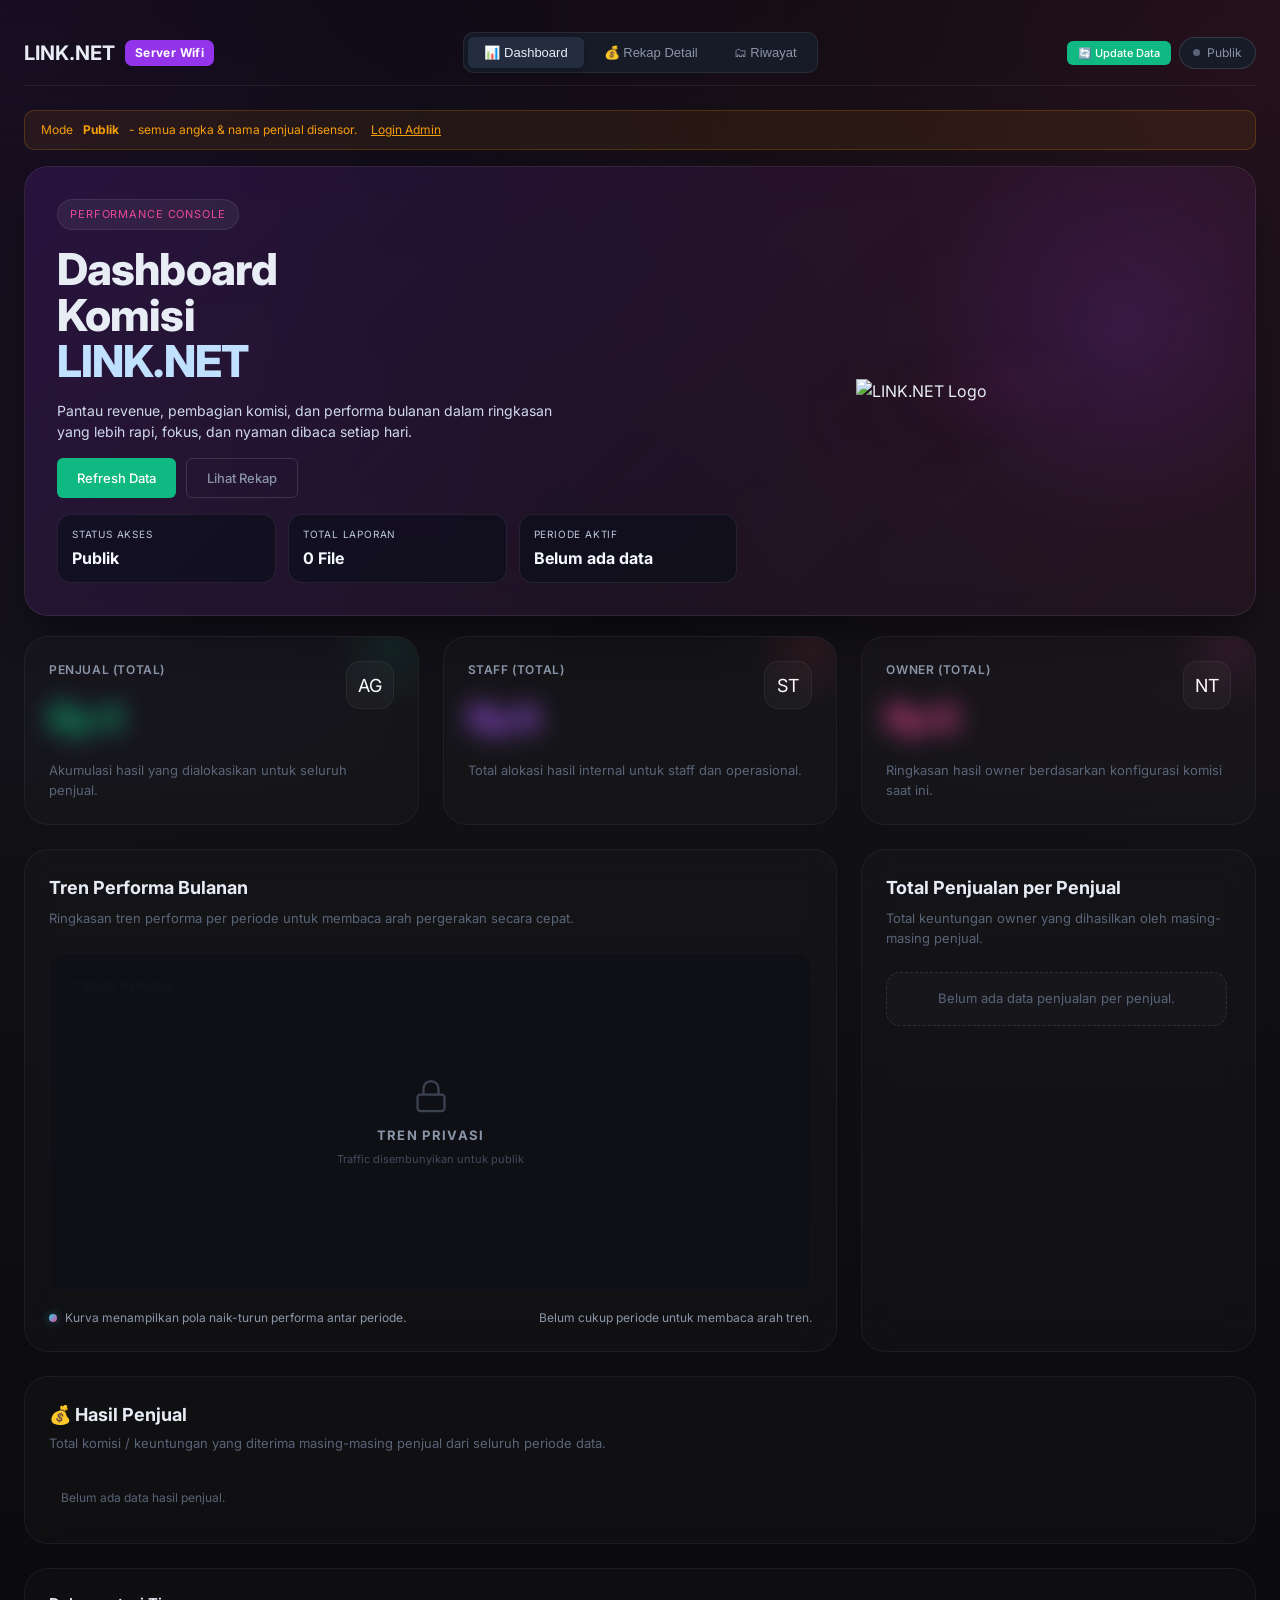
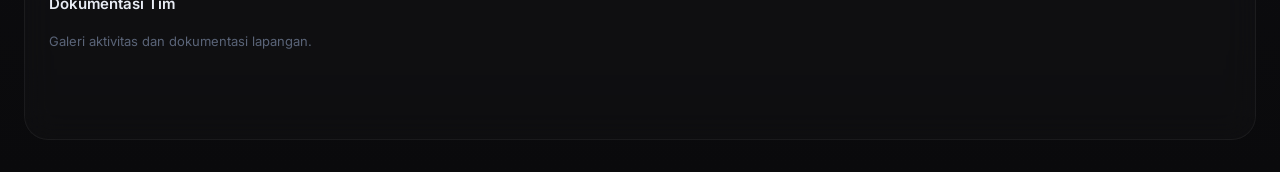
==== linknet/index.html @ c6b6d66a "Add files via upload" ====
<!DOCTYPE html>
<html lang="id">
<head>
<meta charset="UTF-8">
<meta name="viewport" content="width=device-width, initial-scale=1.0">
<title>LINK.NET</title>
<link rel="icon" type="image/png" href="./Gambar/LOGO_linknet.png">
<script src="https://cdnjs.cloudflare.com/ajax/libs/xlsx/0.18.5/xlsx.full.min.js"></script>
<script src="https://cdnjs.cloudflare.com/ajax/libs/Chart.js/4.4.1/chart.umd.js"></script>
<link href="https://fonts.googleapis.com/css2?family=Inter:wght@400;500;600;700;800&display=swap" rel="stylesheet">
<style>
*{box-sizing:border-box;margin:0;padding:0}
:root{
  --bg:#0f1117;--bg2:#161b27;--bg3:#1e2535;--surface:#242d3f;
  --border:rgba(255,255,255,0.07);--border2:rgba(255,255,255,0.13);
  --text:#e8ecf4;--text2:#8b95a8;--text3:#5a6478;
  --accent:#9333ea;--accent2:#ec4899;
  --cyan:#22d3ee;--rose:#fb7185;
  --green:#10b981;--amber:#f59e0b;--red:#ef4444;--purple:#a855f7;
  --r:10px;--rs:6px;
}
body{background:
  radial-gradient(circle at top left, rgba(147,51,234,0.1), transparent 40%),
  radial-gradient(circle at top right, rgba(236,72,153,0.12), transparent 40%),
  linear-gradient(180deg, #09090b 0%, #111115 42%, #0a0a0c 100%);
color:var(--text);font-family:'Inter',-apple-system,BlinkMacSystemFont,"Segoe UI",Roboto,sans-serif;line-height:1.5;min-height:100vh;overflow-x:hidden}
.app{max-width:1300px;margin:0 auto;padding:32px 24px;display:flex;flex-direction:column;gap:24px}
header{display:flex;justify-content:space-between;align-items:center;gap:16px;padding-bottom:12px;border-bottom:1px solid var(--border)}
.logo{font-size:20px;font-weight:700;display:flex;align-items:center;gap:10px}
.logo span{background:var(--accent);color:#fff;padding:4px 10px;border-radius:7px;font-size:12px;font-weight:700;letter-spacing:.03em}
.nav{display:flex;gap:4px;flex-wrap:wrap;background:var(--bg2);padding:4px;border-radius:var(--r);border:1px solid var(--border)}
.nav button{background:transparent;border:none;color:var(--text2);padding:8px 16px;border-radius:var(--rs);cursor:pointer;font-weight:500;font-size:13px;transition:0.2s;white-space:nowrap}
.nav button.active{background:var(--surface);color:var(--text);box-shadow:0 2px 8px rgba(0,0,0,0.2)}
.nav button:hover:not(.active){background:rgba(255,255,255,0.03);color:var(--text)}
.panel{background:var(--bg2);border:1px solid var(--border);border-radius:var(--r);padding:20px;margin-bottom:20px}
.panel h2{font-size:15px;font-weight:600;margin-bottom:16px;display:flex;align-items:center;gap:8px}
.btn{background:var(--accent);color:#fff;border:none;padding:10px 20px;border-radius:var(--rs);cursor:pointer;font-weight:500;font-size:13px;display:inline-flex;align-items:center;gap:8px;transition:0.2s;font-family:inherit}
.btn:hover:not(:disabled){filter:brightness(1.1);transform:translateY(-1px)}
.btn-sm{padding:5px 11px;font-size:11px}
.btn-refresh{background:var(--green)}
.btn-outline{background:transparent;border:1px solid var(--border2);color:var(--text2)}
.btn-outline:hover{background:rgba(255,255,255,0.05);color:var(--text)}
.card{background:var(--bg2);border:1px solid var(--border);border-radius:var(--r);padding:20px}
.card h3{font-size:11px;text-transform:uppercase;color:var(--text3);margin-bottom:8px}
.card .val{font-size:22px;font-weight:700}
.hero-panel{position:relative;overflow:hidden;padding:32px;border-radius:24px;background:
  linear-gradient(135deg, rgba(147,51,234,0.15), rgba(236,72,153,0.05) 100%);
  backdrop-filter:blur(16px);
  border:1px solid rgba(255,255,255,0.08);
  box-shadow:0 24px 40px -12px rgba(0,0,0,0.5)}
.hero-panel::before{content:'';position:absolute;inset:-20% -10% auto auto;width:500px;height:500px;border-radius:50%;background:radial-gradient(circle, rgba(147,51,234,0.15), transparent 60%);pointer-events:none}
.hero-grid{position:relative;display:grid;grid-template-columns:1.5fr 1fr;gap:32px;align-items:center}
.hero-copy{display:flex;flex-direction:column;gap:16px}
.eyebrow{display:inline-flex;align-items:center;gap:8px;width:max-content;padding:6px 12px;border-radius:999px;background:rgba(255,255,255,0.06);border:1px solid rgba(255,255,255,0.08);font-size:11px;letter-spacing:.08em;text-transform:uppercase;color:var(--accent2)}
.hero-title{font-size:clamp(30px,4vw,44px);line-height:1.05;font-weight:800;max-width:10ch;letter-spacing:-.02em}
.hero-title span{display:block;color:#c0e0ff}
.hero-sub{max-width:58ch;color:#cfdaec;font-size:14px}
.hero-actions{display:flex;gap:10px;flex-wrap:wrap}
.hero-actions .btn{min-height:40px}
.hero-meta{display:grid;grid-template-columns:repeat(3,minmax(0,1fr));gap:12px}
.hero-chip{padding:12px 14px;border-radius:14px;background:rgba(8,14,24,0.56);border:1px solid rgba(255,255,255,0.08)}
.hero-chip span{display:block;font-size:10px;text-transform:uppercase;letter-spacing:.08em;color:#bdc8dc;margin-bottom:4px}
.hero-chip strong{font-size:16px;color:#f4f8ff}
.hero-side{display:flex;flex-direction:column;gap:12px}
.spotlight-card{padding:24px;border-radius:20px;background:rgba(255,255,255,0.02);border:1px solid rgba(255,255,255,0.05);min-height:100%;backdrop-filter:blur(10px)}
.spotlight-card h3{font-size:12px;text-transform:uppercase;letter-spacing:.1em;color:var(--text2);margin-bottom:16px}
.spotlight-main{font-size:34px;font-weight:800;line-height:1;letter-spacing:-.02em}
.spotlight-label{margin-top:8px;color:#d2dceb;font-size:13px}
.mini-trend{margin-top:18px;display:flex;flex-direction:column;gap:10px}
.mini-trend-row{display:grid;grid-template-columns:96px 1fr auto;gap:10px;align-items:center;font-size:12px}
.mini-trend-row span{color:#d2d9e7}
.mini-trend-row strong{color:#f3f7ff}
.mini-bar{height:7px;border-radius:999px;background:rgba(255,255,255,0.08);overflow:hidden}
.mini-bar i{display:block;height:100%;border-radius:999px;background:linear-gradient(90deg, var(--cyan), var(--accent2))}
.dashboard-grid{display:grid;grid-template-columns:repeat(12,minmax(0,1fr));gap:24px}
.metric-card{grid-column:span 4;position:relative;overflow:hidden;padding:24px;border-radius:24px;background:rgba(255,255,255,0.02);border:1px solid rgba(255,255,255,0.05);backdrop-filter:blur(16px);transition:all 0.3s cubic-bezier(0.4, 0, 0.2, 1)}
.metric-card:hover{transform:translateY(-4px);background:rgba(255,255,255,0.03);border-color:rgba(255,255,255,0.1);box-shadow:0 20px 40px -12px rgba(0,0,0,0.5)}
.metric-card::after{content:'';position:absolute;top:-48px;right:-34px;width:120px;height:120px;border-radius:50%;background:radial-gradient(circle, var(--metric-glow), transparent 70%);opacity:.1}
.metric-top{display:flex;justify-content:space-between;align-items:flex-start;gap:12px}
.metric-card h3{font-size:12px;text-transform:uppercase;letter-spacing:.05em;color:var(--text2);margin-bottom:12px;font-weight:600}
.metric-card .val{font-size:36px;font-weight:800;letter-spacing:-0.03em;color:#fff}
.metric-note{margin-top:16px;font-size:13px;color:var(--text3)}
.metric-icon{width:48px;height:48px;border-radius:14px;display:grid;place-items:center;background:rgba(255,255,255,0.03);border:1px solid rgba(255,255,255,0.05);font-size:18px;color:#fff}
.metric-revenue{--metric-glow:rgba(147,51,234,0.9)}
.metric-seller{--metric-glow:rgba(16,185,129,0.9)}
.metric-staff{--metric-glow:rgba(244,63,94,0.9)}
.metric-net{--metric-glow:rgba(236,72,153,0.9)}
.chart-panel{grid-column:span 8;margin-bottom:0;border-radius:24px;background:rgba(255,255,255,0.02);border:1px solid rgba(255,255,255,0.05);backdrop-filter:blur(16px);padding:24px}
.chart-panel h2,.seller-panel h2,.insight-panel h2{margin-bottom:8px;font-size:18px;font-weight:700}
.panel-sub{font-size:13px;color:var(--text3);margin-bottom:24px}
.chart-shell{height:340px}
.chart-frame{position:relative;height:100%;padding:16px 16px 12px;border-radius:16px;background:rgba(0,0,0,0.2);border:1px solid rgba(255,255,255,0.03)}
.chart-overlay-label{position:absolute;left:24px;top:24px;font-size:11px;letter-spacing:.1em;text-transform:uppercase;color:var(--text3);pointer-events:none;font-weight:600}
.chart-footer-note{display:flex;justify-content:space-between;align-items:center;margin-top:16px;font-size:12px;color:var(--text2);gap:12px;flex-wrap:wrap}
.chart-legend-dot{display:inline-block;width:8px;height:8px;border-radius:50%;background:linear-gradient(135deg, var(--cyan), var(--accent2));margin-right:8px;box-shadow:0 0 10px rgba(34,211,238,0.4)}
.seller-panel{grid-column:span 4;margin-bottom:0;border-radius:24px;background:rgba(255,255,255,0.02);border:1px solid rgba(255,255,255,0.05);backdrop-filter:blur(16px);padding:24px}
.seller-voucher-list{display:flex;flex-direction:column;gap:12px;max-height:340px;overflow:auto;padding-right:4px}
.seller-voucher-row{display:grid;grid-template-columns:32px 1fr auto;gap:12px;align-items:center;padding:12px 16px;border-radius:14px;background:rgba(255,255,255,0.02);border:1px solid rgba(255,255,255,0.04);transition:all 0.2s}
.seller-voucher-row:hover{background:rgba(255,255,255,0.04);transform:translateX(4px)}
.seller-rank{font-size:12px;font-weight:800;color:var(--text3);background:rgba(255,255,255,0.05);width:24px;height:24px;display:grid;place-items:center;border-radius:6px}
.seller-name{font-size:13px;font-weight:500;color:var(--text)}
.seller-count{font-size:13px;font-weight:700}
.seller-voucher-empty{font-size:13px;color:var(--text3);padding:16px;text-align:center;border-radius:14px;background:rgba(255,255,255,0.02);border:1px dashed rgba(255,255,255,0.1)}
.insight-panel{grid-column:span 12;margin-bottom:0;border-radius:24px;background:rgba(255,255,255,0.02);border:1px solid rgba(255,255,255,0.05);backdrop-filter:blur(16px);padding:24px}
.insight-list{display:grid;grid-template-columns:repeat(auto-fit, minmax(300px, 1fr));gap:20px}
.insight-item{padding:20px;border-radius:16px;background:rgba(255,255,255,0.02);border:1px solid rgba(255,255,255,0.04);transition:transform 0.2s}
.insight-kicker{font-size:10px;letter-spacing:.09em;text-transform:uppercase;color:#bfcbde;margin-bottom:6px}
.insight-item strong{display:block;font-size:15px;margin-bottom:6px;color:#f0f5ff}
.insight-item span{font-size:12px;color:#cbd6e7;line-height:1.6}
.table-wrap{overflow-x:auto;max-height:560px;border-radius:var(--rs);border:1px solid var(--border)}
table{width:100%;border-collapse:separate;border-spacing:0;font-size:12px}
th{text-align:left;color:var(--text);font-weight:700;padding:10px 12px;border-bottom:2px solid var(--border);background:var(--bg3);position:sticky;top:0;z-index:1}
td{padding:10px 12px;border-bottom:1px solid var(--border);color:var(--text2)}

/* REKAP */
.yearly-stack{display:flex;flex-direction:column;gap:20px;margin-top:10px}
.year-block{background:linear-gradient(180deg, rgba(30,37,53,0.94), rgba(22,27,39,0.88));border:1px solid var(--border);border-radius:16px;padding:0 16px;box-shadow:0 18px 42px rgba(0,0,0,0.16);overflow:hidden;transition:border-color .2s}
.year-block.year-open{padding-bottom:16px;border-color:rgba(147,51,234,0.3)}
.year-header{padding:16px 4px 14px;display:flex;justify-content:space-between;align-items:center;cursor:pointer;user-select:none;border-bottom:1px solid transparent;transition:border-color .2s}
.year-open .year-header{border-bottom-color:var(--border)}
.year-header h4{font-size:17px;color:#dbeafe;font-weight:800;letter-spacing:.02em;display:flex;align-items:center;gap:10px}
.year-header-meta{display:flex;align-items:center;gap:12px}
.year-badge{font-size:11px;padding:3px 10px;border-radius:20px;background:rgba(147,51,234,0.15);border:1px solid rgba(147,51,234,0.25);color:var(--accent);font-weight:600}
.year-chevron{font-size:13px;color:var(--text3);transition:transform .3s;display:inline-block}
.year-open .year-chevron{transform:rotate(180deg)}
.year-body{display:none}
.year-open .year-body{display:block}

/* SELLER INCOME SUMMARY (Dashboard) */
.seller-income-panel{grid-column:span 12;border-radius:24px;background:rgba(255,255,255,0.02);border:1px solid rgba(255,255,255,0.05);backdrop-filter:blur(16px);padding:24px;margin-bottom:0}
.seller-income-panel h2{font-size:18px;font-weight:700;margin-bottom:6px}
.seller-income-grid{display:grid;grid-template-columns:repeat(auto-fit,minmax(200px,1fr));gap:12px;margin-top:16px}
.seller-income-card{padding:16px 18px;border-radius:16px;background:rgba(0,0,0,0.2);border:1px solid rgba(255,255,255,0.06);display:flex;align-items:center;gap:14px;transition:all .2s}
.seller-income-card:hover{background:rgba(255,255,255,0.04);transform:translateY(-2px);box-shadow:0 8px 24px rgba(0,0,0,0.3)}
.seller-income-rank{width:30px;height:30px;border-radius:10px;display:grid;place-items:center;font-size:13px;font-weight:800;flex-shrink:0}
.rank-1{background:rgba(251,191,36,0.15);color:#fbbf24;border:1px solid rgba(251,191,36,0.3)}
.rank-2{background:rgba(156,163,175,0.15);color:#9ca3af;border:1px solid rgba(156,163,175,0.3)}
.rank-3{background:rgba(180,83,9,0.15);color:#b45309;border:1px solid rgba(180,83,9,0.3)}
.rank-other{background:rgba(255,255,255,0.05);color:var(--text3);border:1px solid rgba(255,255,255,0.08)}
.seller-income-info{flex:1;min-width:0}
.seller-income-name{font-size:13px;font-weight:600;color:var(--text);white-space:nowrap;overflow:hidden;text-overflow:ellipsis}
.seller-income-amount{font-size:15px;font-weight:800;color:var(--green);margin-top:2px}
.seller-income-bar-wrap{width:100%;height:4px;background:rgba(255,255,255,0.06);border-radius:999px;margin-top:6px;overflow:hidden}
.seller-income-bar{height:100%;border-radius:999px;background:linear-gradient(90deg,var(--green),var(--cyan));transition:width .6s ease}
.monthly-list{display:flex;flex-direction:column;gap:12px;padding-top:14px}
.month-row{background:rgba(15,23,42,0.58);border:1px solid rgba(255,255,255,0.07);border-radius:14px;overflow:hidden;transition:border-color .2s ease, box-shadow .2s ease}
.month-row:hover{border-color:rgba(168,85,247,0.34)}
.month-trigger{width:100%;background:none;border:none;padding:16px 18px;display:flex;justify-content:space-between;align-items:flex-start;cursor:pointer;color:var(--text);outline:none;gap:14px}
.month-title{display:flex;flex-direction:column;gap:10px;flex:1;align-items:flex-start}
.month-name{font-weight:800;font-size:16px;letter-spacing:.01em;text-align:left;color:#f3f6ff}
.month-summary{display:flex;gap:10px;flex-wrap:wrap}
.month-kpi{min-width:138px;padding:8px 10px;border-radius:10px;background:rgba(255,255,255,0.03);border:1px solid rgba(255,255,255,0.05);display:flex;flex-direction:column;gap:3px}
.month-kpi span{font-size:10px;text-transform:uppercase;letter-spacing:.07em;color:#c5cfdf}
.month-kpi b{font-size:14px;font-weight:800}
.month-kpi.owner b{color:var(--accent2)}
.month-kpi.seller b{color:var(--green)}
.month-kpi.staff b{color:var(--purple)}
.month-toggle{font-size:10px;color:#c2cee2;letter-spacing:.1em;text-transform:uppercase;padding-top:4px;white-space:nowrap}
.month-row.active{border-color:rgba(236,72,153,0.45);box-shadow:0 12px 30px rgba(3,8,18,0.35)}
.month-row.active .month-toggle{color:#f472b6}
.month-details{display:none;padding:0 18px 18px;background:transparent;font-size:12px}
.month-row.active .month-details{display:block}
.detail-grid{display:grid;grid-template-columns:1fr 1fr;gap:14px}
.detail-card{background:rgba(7,12,22,0.46);border:1px solid rgba(255,255,255,0.06);border-radius:12px;overflow:hidden}
.detail-card h5{margin:0;padding:10px 12px;font-size:11px;letter-spacing:.05em;text-transform:uppercase;color:#cfd8ea;border-bottom:1px solid rgba(255,255,255,0.07)}
.detail-card-scroll{max-height:280px;overflow:auto}
.detail-table{width:100%;border-collapse:separate;border-spacing:0}
.detail-table th{background:rgba(25,36,56,0.95);border-bottom:1px solid var(--border);padding:9px 12px;color:#d4ddee;font-size:10px;text-transform:uppercase;letter-spacing:.05em;position:sticky;top:0;z-index:2}
.detail-table td{padding:10px 12px;border-bottom:1px solid rgba(255,255,255,0.05);color:#d3dbea}
.detail-table tbody tr:nth-child(even){background:rgba(255,255,255,0.015)}
.detail-table th.num,.detail-table td.num{text-align:right}
.print-actions{margin-top:20px;padding:20px 24px;border:1px solid rgba(255,255,255,0.05);border-radius:16px;background:linear-gradient(145deg, rgba(30,37,53,0.4), rgba(15,23,42,0.6));display:flex;flex-direction:column;gap:16px;box-shadow:inset 0 1px 0 rgba(255,255,255,0.05)}
.print-actions-head{font-size:12px;color:var(--text);font-weight:700;text-transform:uppercase;letter-spacing:.1em;display:flex;align-items:center;gap:8px}
.print-actions-head::before{content:'';display:block;width:8px;height:8px;border-radius:50%;background:var(--accent)}
.print-actions-row{display:flex;gap:16px;flex-wrap:wrap;align-items:flex-start}
.seller-print-group{background:rgba(15,23,42,0.5);padding:16px;border-radius:12px;border:1px solid rgba(255,255,255,0.04);flex:1 1 300px;border-top:3px solid var(--accent2);transition:transform 0.2s, box-shadow 0.2s}
.seller-print-group:hover{transform:translateY(-2px);box-shadow:0 8px 24px rgba(0,0,0,0.2);border-color:rgba(255,255,255,0.1)}
.seller-print-group p{margin-bottom:14px;font-weight:700;color:var(--text);font-size:12px;text-transform:uppercase;letter-spacing:.05em}
.seller-print-list{display:flex;flex-wrap:wrap;gap:8px}
.print-staff-btn{min-height:44px;padding:0 24px;border-radius:12px;font-weight:600;letter-spacing:.05em;background:rgba(168,85,247,0.1);border:1px solid rgba(168,85,247,0.3);color:var(--text);cursor:pointer;transition:all 0.2s}
.print-staff-btn:hover{background:var(--accent);color:#fff;border-color:var(--accent);transform:translateY(-2px);box-shadow:0 8px 24px rgba(168,85,247,0.3)}
.public-lock{margin-top:12px;font-size:12px;color:var(--text3);padding:10px 12px;background:rgba(255,255,255,0.03);border:1px solid rgba(255,255,255,0.06);border-radius:10px}

/* SENSOR */
.sensored{filter:blur(12px);user-select:none;pointer-events:none;opacity:0.6;}

/* AUTH BADGE */
.auth-badge{display:flex;align-items:center;gap:7px;font-size:12px;padding:6px 13px;border-radius:20px;cursor:pointer;border:1px solid var(--border2);background:var(--bg2);color:var(--text2);transition:.2s;white-space:nowrap}
.auth-badge:hover{border-color:var(--accent2);color:var(--text)}
.auth-badge.is-admin{border-color:var(--accent);color:var(--accent);background:rgba(168,85,247,.08)}
.auth-dot{width:7px;height:7px;border-radius:50%;background:var(--text3);flex-shrink:0}
.auth-badge.is-admin .auth-dot{background:var(--accent)}

/* MODAL */
.modal-overlay{position:fixed;inset:0;background:rgba(0,0,0,.75);display:flex;align-items:center;justify-content:center;z-index:9999;backdrop-filter:blur(4px)}
.modal-box{background:var(--bg2);border:1px solid var(--border2);border-radius:var(--r);padding:32px;width:360px;display:flex;flex-direction:column;gap:18px}
.modal-title{font-size:18px;font-weight:700}
.modal-sub{font-size:12px;color:var(--text3);margin-top:-12px}
.mfield{display:flex;flex-direction:column;gap:5px}
.mfield label{font-size:11px;color:var(--text3);text-transform:uppercase;letter-spacing:.05em}
.mfield input{background:var(--bg3);border:1px solid var(--border2);border-radius:var(--rs);color:var(--text);padding:10px 12px;font-size:14px;outline:none;width:100%;font-family:inherit}
.mfield input:focus{border-color:var(--accent);box-shadow:0 0 0 2px rgba(168,85,247,0.2)}
.modal-err{font-size:12px;color:var(--red);display:none;padding:8px 12px;background:rgba(239,68,68,.08);border-radius:var(--rs)}
.modal-row{display:flex;gap:8px}

/* FILTER */
.filter-bar{display:flex;flex-wrap:wrap;gap:10px;margin-bottom:14px;align-items:flex-end}
.ff{display:flex;flex-direction:column;gap:4px}
.ff label{font-size:11px;color:var(--text3);text-transform:uppercase;letter-spacing:.05em}
.ff select{background:var(--bg3);border:1px solid var(--border2);color:var(--text);padding:7px 10px;border-radius:var(--rs);font-size:12px;min-width:140px;outline:none;font-family:inherit}
.fchip{background:var(--bg3);border:1px solid var(--border);border-radius:var(--rs);padding:5px 12px;font-size:12px}
.filter-sum{display:flex;gap:8px;margin-bottom:12px;flex-wrap:wrap}
.pagination{display:flex;justify-content:space-between;align-items:center;margin-top:12px;flex-wrap:wrap;gap:8px}
.pbtns{display:flex;gap:5px;flex-wrap:wrap}

/* SETTINGS INPUTS */
.sfield{display:flex;flex-direction:column;gap:5px;margin-bottom:12px}
.sfield label{font-size:11px;color:var(--text3);text-transform:uppercase;letter-spacing:.05em}
.sfield input{background:var(--bg3);border:1px solid var(--border2);border-radius:var(--rs);color:var(--text);padding:9px 12px;font-size:13px;outline:none;width:100%;font-family:inherit}
.sfield input:focus{border-color:var(--accent);box-shadow:0 0 0 2px rgba(168,85,247,0.2)}

.hidden{display:none}
.loading-spinner{border:2px solid rgba(255,255,255,0.1);border-left-color:var(--accent);border-radius:50%;width:14px;height:14px;animation:spin 1s linear infinite;display:inline-block}
@keyframes spin{to{transform:rotate(360deg)}}
#print-area{display:none}

/* NOTICE BAR */
.notice{border-radius:var(--r);padding:10px 16px;margin-bottom:16px;font-size:12px;display:flex;align-items:center;gap:10px}
.notice-amber{background:rgba(245,158,11,.08);border:1px solid rgba(245,158,11,.2);color:var(--amber)}
.notice-green{background:rgba(16,185,129,.08);border:1px solid rgba(16,185,129,.2);color:var(--green)}

@media (max-width:980px){
  .app{padding:20px}
  header{flex-wrap:wrap;align-items:flex-start}
  header > div:last-child{width:100%;justify-content:space-between}
  .nav{width:100%}
  .hero-grid{grid-template-columns:1fr}
  .hero-panel{padding:24px}
  .chart-panel{grid-column:span 12}
  .seller-panel{grid-column:span 12}
  .insight-panel{grid-column:span 12}
  .seller-income-panel{grid-column:span 12}
  .detail-grid{grid-template-columns:1fr}
  .month-summary{display:grid;grid-template-columns:repeat(2,minmax(0,1fr));gap:8px;width:100%}
  .month-kpi{min-width:0}
  .print-actions-row{flex-direction:column}
  .seller-print-group{width:100%}
}

@media (max-width:640px){
  .app{padding:18px}
  header{flex-direction:column;align-items:stretch;gap:14px}
  header > div:last-child{width:100%;flex-wrap:wrap}
  .logo{font-size:18px}
  .logo span{font-size:12px}
  .nav{display:grid;grid-template-columns:repeat(2,minmax(0,1fr));width:100%}
  .nav button{padding:10px 12px;text-align:center}
  .btn{width:100%;justify-content:center}
  .btn-sm{width:auto}
  .auth-badge{width:100%;justify-content:center}
  .notice{align-items:flex-start;flex-direction:column}
  .hero-panel{padding:20px;border-radius:20px}
  .eyebrow{font-size:10px}
  .hero-title{font-size:clamp(24px,8vw,32px);max-width:none}
  .hero-sub{font-size:13px}
  .hero-actions{flex-direction:column}
  .hero-actions .btn{width:100%}
  .hero-meta{grid-template-columns:1fr}
  .hero-chip{padding:11px 12px}
  .spotlight-card{padding:16px}
  .spotlight-main{font-size:24px}
  .mini-trend-row{grid-template-columns:72px 1fr auto;font-size:11px}
  .metric-card{grid-column:span 12}
  .metric-card{padding:18px 16px;border-radius:18px}
  .metric-card .val{font-size:24px}
  .metric-icon{width:38px;height:38px;font-size:14px}
  .panel{padding:16px}
  .panel h2{font-size:14px}
  .chart-shell{height:280px}
  .chart-frame{padding:12px;border-radius:16px}
  .chart-overlay-label{left:16px;top:16px;font-size:10px}
  .modal-box{width:min(360px,calc(100vw - 32px));padding:24px}
  .chart-footer-note{flex-direction:column;align-items:flex-start}
  .seller-voucher-row{grid-template-columns:24px 1fr auto;gap:8px}
  .filter-bar{flex-direction:column;align-items:stretch}
  .ff,.ff select{width:100%}
  .pagination{align-items:flex-start}
  .pbtns{width:100%}
  .table-wrap{max-height:none}
  th,td{padding:9px 10px;font-size:11px}
  .year-header{padding:12px 14px}
  .month-trigger{padding:14px}
  .month-details{padding:0 14px 14px}
  .month-summary{grid-template-columns:1fr}
  .month-toggle{display:none}
}

/* PRINT */
@media print{
  body *{visibility:hidden}
  #print-area,#print-area *{visibility:visible}
  #print-area{display:block;position:absolute;left:0;top:0;width:100%;color:#000!important;background:#fff!important;padding:0}
  .print-container{padding:40px;background:#fff;color:#000;min-height:100vh}
  .print-header{border-bottom:3px solid #000;padding-bottom:15px;margin-bottom:25px;display:flex;justify-content:space-between;align-items:flex-end}
  .print-header-left h1{font-size:28px;margin:0;letter-spacing:1px;color:#000}
  .print-header-right{text-align:right;font-size:12px}
  .print-meta{display:grid;grid-template-columns:1fr 1fr;gap:40px;margin-bottom:30px}
  .print-meta-box{border:1px solid #ddd;padding:15px;border-radius:4px}
  .print-meta-box h4{margin-bottom:10px;font-size:10px;text-transform:uppercase;color:#666;border-bottom:1px solid #eee;padding-bottom:5px}
  .print-meta-box p{font-size:14px;font-weight:bold;margin:0}
  .print-table{width:100%;border-collapse:collapse;margin-top:10px;font-size:11px}
  .print-table th{background:#f5f5f5!important;border:1px solid #333;padding:10px 8px;text-align:left;font-weight:bold}
  .print-table td{border:1px solid #ccc;padding:8px;text-align:left}
  .print-summary-total{margin-top:20px;padding:15px;background:#f9f9f9;border:1px solid #333;display:flex;justify-content:space-between;align-items:center}
  .print-summary-total h3{margin:0;font-size:16px}
  .print-footer-info{margin-top:40px;display:flex;justify-content:space-between}
  .print-footer-info div{text-align:center;width:200px}
  .print-date{font-size:9px;color:#999;margin-top:50px;text-align:center}
  .no-print{display:none!important}
  thead{display:table-header-group}
  tfoot{display:table-footer-group}
}
</style>
</head>
<body>

<!-- LOGIN MODAL -->
<div id="login-modal" class="modal-overlay hidden">
  <div class="modal-box">
    <div class="modal-title">Login Admin</div>
    <div class="modal-sub">Masukkan kredensial untuk akses penuh</div>
    <div class="mfield">
      <label>Username</label>
      <input id="login-user" type="text" placeholder="Username admin" autocomplete="username"
             onkeydown="if(event.key==='Enter')document.getElementById('login-pass').focus()">
    </div>
    <div class="mfield">
      <label>Password</label>
      <input id="login-pass" type="password" placeholder="Password" autocomplete="current-password"
             onkeydown="if(event.key==='Enter')doLogin()">
    </div>
    <div id="login-err" class="modal-err">Username atau password salah</div>
    <div class="modal-row">
      <button class="btn" style="flex:1" onclick="doLogin()">Masuk</button>
      <button class="btn btn-outline" onclick="closeModal()">Batal</button>
    </div>
  </div>
</div>

<div class="app">
  <header class="no-print">
    <div class="logo">LINK.NET <span>Server Wifi</span></div>
    <div class="nav">
      <button id="nav-dashboard" class="active" onclick="switchTab('dashboard')">📊 Dashboard</button>
      <button id="nav-rekap" onclick="switchTab('rekap')">💰 Rekap Detail</button>
      <button id="nav-data" onclick="switchTab('data')">🗂 Riwayat</button>
    </div>
    <div style="display:flex;gap:8px;align-items:center">
      <button class="btn btn-refresh btn-sm" id="btn-sync-top" onclick="syncFromGitHub()">🔄 Update Data</button>
      <div id="auth-badge" class="auth-badge" onclick="handleAuthClick()">
        <span class="auth-dot"></span>
        <span id="auth-label">Publik</span>
      </div>
      <button id="btn-logout" class="btn btn-outline btn-sm hidden" onclick="doLogout()">Logout</button>
    </div>
  </header>

    <!-- DASHBOARD -->
  <div id="tab-dashboard" class="no-print">
    <div id="public-notice" class="notice notice-amber">
      Mode <b>Publik</b> - semua angka & nama penjual disensor.
      <span style="cursor:pointer;text-decoration:underline;margin-left:4px" onclick="handleAuthClick()">Login Admin</span>
    </div>
    <div class="hero-panel">
      <div class="hero-grid">
        <div class="hero-copy">
          <div class="eyebrow">Performance Console</div>
          <div class="hero-title">Dashboard Komisi <span>LINK.NET</span></div>
          <div class="hero-sub">Pantau revenue, pembagian komisi, dan performa bulanan dalam ringkasan yang lebih rapi, fokus, dan nyaman dibaca setiap hari.</div>
          <div class="hero-actions">
            <button class="btn btn-refresh" onclick="syncFromGitHub()">Refresh Data</button>
            <button class="btn btn-outline" onclick="switchTab('rekap')">Lihat Rekap</button>
          </div>
          <div class="hero-meta">
            <div class="hero-chip"><span>Status Akses</span><strong id="hero-access">Publik</strong></div>
            <div class="hero-chip"><span>Total Laporan</span><strong id="hero-report-count">0 File</strong></div>
            <div class="hero-chip"><span>Periode Aktif</span><strong id="hero-period">Belum ada data</strong></div>
          </div>
        </div>
        <div class="hero-side" style="display:flex;align-items:center;justify-content:center;">
          <div style="position:relative; display:flex; align-items:center; justify-content:center; width:100%; max-width:280px;">
            <!-- Subtle glow behind the logo -->
            <div style="position:absolute; width:100%; height:100%; background:radial-gradient(circle, rgba(236,72,153,0.1) 0%, transparent 70%); filter:blur(24px); border-radius:50%;"></div>
            <!-- The Logo -->
            <img src="./Gambar/LOGO_linknet.png" alt="LINK.NET Logo" style="position:relative; width:100%; height:auto; max-height:160px; object-fit:contain; filter:drop-shadow(0 20px 30px rgba(0,0,0,0.4)); transition:transform 0.3s ease;" onmouseover="this.style.transform='scale(1.03)'" onmouseout="this.style.transform='scale(1)'">
          </div>
        </div>
      </div>
    </div>
    <div class="dashboard-grid" style="margin-top:20px">
      <div class="metric-card metric-seller">
        <div class="metric-top"><div><h3>Penjual (Total)</h3><div class="val" id="stat-comm" style="color:var(--green)">-</div></div><div class="metric-icon">AG</div></div>
        <div class="metric-note">Akumulasi hasil yang dialokasikan untuk seluruh penjual.</div>
      </div>
      <div class="metric-card metric-staff">
        <div class="metric-top"><div><h3>Staff (Total)</h3><div class="val" id="stat-staff" style="color:var(--purple)">-</div></div><div class="metric-icon">ST</div></div>
        <div class="metric-note">Total alokasi hasil internal untuk staff dan operasional.</div>
      </div>
      <div class="metric-card metric-net">
        <div class="metric-top"><div><h3>Owner (Total)</h3><div class="val" id="stat-net" style="color:var(--accent2)">-</div></div><div class="metric-icon">NT</div></div>
        <div class="metric-note">Ringkasan hasil owner berdasarkan konfigurasi komisi saat ini.</div>
      </div>
      <div id="chart-panel" class="panel chart-panel">
        <h2>Tren Performa Bulanan</h2>
        <div class="panel-sub">Ringkasan tren performa per periode untuk membaca arah pergerakan secara cepat.</div>
        <div class="chart-shell">
          <div class="chart-frame">
            <div class="chart-overlay-label">Trend Periode</div>
            <canvas id="chartRevenue"></canvas>
            <div id="chart-privacy-block" style="position:absolute;inset:0;background:rgba(15, 17, 23, 0.95);backdrop-filter:blur(10px);border-radius:16px;z-index:10;display:flex;flex-direction:column;align-items:center;justify-content:center;color:var(--text3);">
              <svg width="36" height="36" viewBox="0 0 24 24" fill="none" stroke="currentColor" stroke-width="1.5" style="margin-bottom:12px;opacity:0.6;"><rect x="3" y="11" width="18" height="11" rx="2" ry="2"></rect><path d="M7 11V7a5 5 0 0 1 10 0v4"></path></svg>
              <div style="font-size:13px;font-weight:700;letter-spacing:0.1em;text-transform:uppercase;color:var(--text2);">Tren Privasi</div>
              <div style="font-size:11px;margin-top:6px;opacity:0.7;">Traffic disembunyikan untuk publik</div>
            </div>
          </div>
        </div>
        <div class="chart-footer-note">
          <div><span class="chart-legend-dot"></span>Kurva menampilkan pola naik-turun performa antar periode.</div>
          <div id="chart-mood">Belum ada data tren.</div>
        </div>
      </div>
      <div class="panel seller-panel">
        <h2>Total Penjualan per Penjual</h2>
        <div class="panel-sub">Total keuntungan owner yang dihasilkan oleh masing-masing penjual.</div>
        <div id="seller-voucher-list" class="seller-voucher-list">
          <div class="seller-voucher-empty">Belum ada data pemasukan per penjual.</div>
        </div>
      </div>
      <div id="seller-income-panel" class="seller-income-panel">
        <h2>💰 Hasil Penjual</h2>
        <div class="panel-sub">Total komisi / keuntungan yang diterima masing-masing penjual dari seluruh periode data.</div>
        <div id="seller-income-grid" class="seller-income-grid">
          <div style="font-size:12px;color:var(--text3);padding:12px">Belum ada data. Klik 🔄 Update Data.</div>
        </div>
      </div>

      <div id="gallery-panel" class="panel gallery-panel" style="grid-column:span 12;margin-bottom:0;border-radius:24px;background:rgba(255,255,255,0.02);border:1px solid rgba(255,255,255,0.05);backdrop-filter:blur(16px);padding:24px;">
        <h2>Dokumentasi Tim</h2>
        <div class="panel-sub">Galeri aktivitas dan dokumentasi lapangan.</div>
        <div id="gallery-carousel-wrapper" style="overflow:hidden; position:relative; width:100%; padding:10px 0;">
          <div id="gallery-carousel-track" style="display:flex; transition:transform 0.8s cubic-bezier(0.25, 1, 0.5, 1); width:100%;">
            <!-- Auto generated by script below -->
          </div>
        </div>
        <div id="gallery-dots" style="display:flex; justify-content:center; gap:8px; margin-top:20px;"></div>
        <script src="galeri.js"></script>
        <script>
          (function() {
            const track = document.getElementById('gallery-carousel-track');
            const dotsContainer = document.getElementById('gallery-dots');
            if (!track || typeof galeriFotos === 'undefined' || galeriFotos.length === 0) return;
            
            const chunkSize = 4;
            const slides = [];
            for (let i = 0; i < galeriFotos.length; i += chunkSize) {
              slides.push(galeriFotos.slice(i, i + chunkSize));
            }
            
            slides.forEach((chunk, index) => {
              const slide = document.createElement('div');
              slide.style.cssText = "min-width:100%; flex:0 0 100%; display:grid; grid-template-columns:repeat(auto-fit, minmax(180px, 240px)); gap:16px; justify-content:center; align-items:center;";
              
              chunk.forEach(filename => {
                const div = document.createElement('div');
                div.style.cssText = "position:relative;border-radius:16px;overflow:hidden;border:1px solid rgba(255,255,255,0.06);aspect-ratio:4/3;background:rgba(0,0,0,0.2);cursor:pointer;transition:transform 0.3s, box-shadow 0.3s;";
                div.onmouseover = () => { div.style.transform = 'translateY(-4px)'; div.style.boxShadow = '0 12px 24px rgba(0,0,0,0.4)'; };
                div.onmouseout = () => { div.style.transform = 'translateY(0)'; div.style.boxShadow = 'none'; };
                
                const img = document.createElement('img');
                img.src = `./Gambar/${filename}`;
                img.style.cssText = "width:100%;height:100%;object-fit:cover;transition:transform 0.5s;";
                img.onmouseover = () => { img.style.transform = 'scale(1.05)'; };
                img.onmouseout = () => { img.style.transform = 'scale(1)'; };
                img.onerror = () => { div.style.display = 'none'; };
                
                const overlay = document.createElement('div');
                overlay.style.cssText = "position:absolute;inset:0;background:linear-gradient(0deg, rgba(15,23,42,0.8) 0%, transparent 40%);pointer-events:none;";
                
                div.appendChild(img);
                div.appendChild(overlay);
                slide.appendChild(div);
              });
              
              track.appendChild(slide);
              
              if (slides.length > 1) {
                const dot = document.createElement('div');
                dot.style.cssText = `width:8px;height:8px;border-radius:50%;background:${index === 0 ? 'var(--accent)' : 'rgba(255,255,255,0.2)'};transition:0.3s;`;
                dot.id = `gallery-dot-${index}`;
                dotsContainer.appendChild(dot);
              }
            });
            
            if (slides.length > 1) {
              let currentSlide = 0;
              setInterval(() => {
                currentSlide = (currentSlide + 1) % slides.length;
                track.style.transform = `translateX(-${currentSlide * 100}%)`;
                
                for(let i=0; i<slides.length; i++){
                  const d = document.getElementById(`gallery-dot-${i}`);
                  if(d) d.style.background = (i === currentSlide) ? 'var(--accent)' : 'rgba(255,255,255,0.2)';
                }
              }, 4000);
            }
          })();
        </script>
      </div>
    </div>
  </div>

  <!-- REKAP -->
  <div id="tab-rekap" class="hidden no-print">
    <div class="panel">
      <h2>💰 Rekap Detail Bulanan & Pembagian Komisi</h2>
      <div id="rekap-root" class="yearly-stack">
        <p style="font-size:12px;color:var(--text3);padding:20px">Klik "🔄 Update Data" untuk memuat rincian...</p>
      </div>
    </div>
  </div>

  <!-- RIWAYAT -->
  <div id="tab-data" class="hidden no-print">
    <div class="panel">
      <h2>🗂 Riwayat Transaksi</h2>
      <div class="filter-bar">
        <div class="ff">
          <label>Bulan</label>
          <select id="f-month" onchange="applyFilter()"><option value="">Semua Bulan</option></select>
        </div>
        <div class="ff">
          <label>Penjual</label>
          <select id="f-seller" onchange="applyFilter()"><option value="">Semua Penjual</option></select>
        </div>
        <div class="ff">
          <label>Paket</label>
          <select id="f-pkg" onchange="applyFilter()"><option value="">Semua Paket</option></select>
        </div>
        <button class="btn btn-outline btn-sm" style="height:34px;margin-top:auto" onclick="clearFilter()">✕ Reset</button>
        <span id="f-count" style="margin-top:auto;font-size:12px;color:var(--text3);padding:7px 0"></span>
      </div>
      <div id="f-summary" class="filter-sum"></div>
      <div class="table-wrap">
        <table>
          <thead>
            <tr>
              <th>No</th><th>Tanggal</th><th>Paket</th><th>Seller</th>
              <th style="text-align:right">Harga</th>
              <th style="text-align:right">Penjual</th>
              <th style="text-align:right">Staff</th>
              <th style="text-align:right">Owner</th>
            </tr>
          </thead>
          <tbody id="table-body"></tbody>
        </table>
      </div>
      <div class="pagination">
        <div id="page-info" style="font-size:12px;color:var(--text3)"></div>
        <div class="pbtns" id="page-btns"></div>
      </div>
    </div>
  </div>

  <div id="print-area"></div>
</div>

<script>
// ─── CREDENTIALS ─────────────────────────────────────────────────────────────
const ADMIN_FILE = './admin-users.json';
const KOMISI_FILE = './komisi.json';
const CONFIG_FILE = './config.json';
const AUTH_KEY = 'lk_admin_session';
let adminUsers = [];

async function loadAdminUsers() {
  try {
    const res = await fetch(`${ADMIN_FILE}?v=${Date.now()}`, { cache: 'no-store' });
    if (!res.ok) throw new Error('Gagal memuat admin-users.json');
    const data = await res.json();
    adminUsers = Array.isArray(data) ? data.filter(u => u && u.username && u.password) : [];
  } catch (e) {
    console.error(e);
    adminUsers = [];
  }
  return adminUsers;
}

async function loadKomisiJson(url = KOMISI_FILE) {
  const res = await fetch(`${url}${url.includes('?') ? '&' : '?'}v=${Date.now()}`, { cache: 'no-store' });
  if (!res.ok) throw new Error('Gagal memuat komisi.json');
  const data = await res.json();
  const nc = {};
  (Array.isArray(data) ? data : []).forEach(item => {
    const sv = String(item.seller || item.Seller || item.penjual || item.Penjual || '').trim();
    const p = String(item.package || item.Package || item.paket || item.Paket || '').trim();
    if (sv && p) {
      if (!nc[sv]) nc[sv] = {};
      nc[sv][p] = {
        seller: { value: parseFloat(item.sellerComm ?? item.SellerComm ?? item.KomisiPenjual ?? 0) || 0 },
        staff: { value: parseFloat(item.staffComm ?? item.StaffComm ?? item.KomisiPegawai ?? 0) || 0 }
      };
    }
  });
  state.commissions = nc;
  return nc;
}

function getSavedSession() {
  try {
    const s = localStorage.getItem(AUTH_KEY);
    return s ? JSON.parse(s) : null;
  } catch (e) {
    return null;
  }
}

function saveSession(user) {
  localStorage.setItem(AUTH_KEY, JSON.stringify({
    username: user.username,
    loginAt: new Date().toISOString()
  }));
}

function clearSession() {
  localStorage.removeItem(AUTH_KEY);
}

function restoreSession() {
  const session = getSavedSession();
  if (!session || !session.username) return false;
  const match = adminUsers.find(u => u.username === session.username);
  if (!match) {
    clearSession();
    return false;
  }
  isAdmin = true;
  return true;
}

// ─── GITHUB CONFIG ────────────────────────────────────────────────────────────
const GH = { user:'', repo:'', path:'DATA MASTER' };

async function loadConfig(){
  try {
    const res = await fetch(`${CONFIG_FILE}?v=${Date.now()}`, { cache: 'no-store' });
    if (!res.ok) throw new Error('Gagal memuat config.json');
    const data = await res.json();
    GH.user = String(data.githubUser || data.user || '').trim();
    GH.repo = String(data.githubRepo || data.repo || '').trim();
    GH.path = String(data.dataPath || data.path || 'DATA MASTER').trim() || 'DATA MASTER';
  } catch (e) {
    console.error(e);
    GH.user = '';
    GH.repo = '';
    GH.path = 'DATA MASTER';
  }
  return GH;
}

// ─── AUTH ─────────────────────────────────────────────────────────────────────
let isAdmin = false;
const FORCE_ADMIN_PREVIEW = false;
function hasAdminAccess(){ return isAdmin || FORCE_ADMIN_PREVIEW; }

function handleAuthClick() { if(!hasAdminAccess()) openModal(); }

function openModal() {
  document.getElementById('login-modal').classList.remove('hidden');
  document.getElementById('login-user').value = '';
  document.getElementById('login-pass').value = '';
  document.getElementById('login-err').style.display = 'none';
  setTimeout(() => document.getElementById('login-user').focus(), 60);
}
function closeModal() { document.getElementById('login-modal').classList.add('hidden'); }

function doLogin() {
  const u = document.getElementById('login-user').value.trim();
  const p = document.getElementById('login-pass').value;
  const match = adminUsers.find(acc => acc.username === u && acc.password === p);
  if (match) {
    isAdmin = true;
    saveSession(match);
    closeModal();
    refreshAll();
  } else {
    document.getElementById('login-err').style.display = 'block';
    document.getElementById('login-pass').value = '';
    document.getElementById('login-pass').focus();
  }
}

function doLogout() {
  if (!confirm('Keluar dari mode Admin?')) return;
  isAdmin = false;
  clearSession();
  refreshAll();
  switchTab('dashboard');
}

function refreshAll() {
  const adminView = hasAdminAccess();
  // update badge
  const badge = document.getElementById('auth-badge');
  const label = document.getElementById('auth-label');
  const logoutBtn = document.getElementById('btn-logout');
  badge.classList.toggle('is-admin', adminView);
  label.textContent = adminView ? 'Admin' : 'Publik';
  badge.style.cursor = adminView ? 'default' : 'pointer';
  document.getElementById('public-notice').style.display = adminView ? 'none' : 'flex';
  const chartCanvas = document.getElementById('chartRevenue');
  const chartBlock = document.getElementById('chart-privacy-block');
  if(chartCanvas) chartCanvas.style.opacity = adminView ? '1' : '0';
  if(chartBlock) chartBlock.style.display = adminView ? 'none' : 'flex';
  if(logoutBtn) logoutBtn.classList.toggle('hidden', !adminView);

  const galleryPanel = document.getElementById('gallery-panel');
  if(galleryPanel) galleryPanel.style.display = 'block';

  updateUI();
}

// ─── SENSOR ───────────────────────────────────────────────────────────────────
function masked(val)     { if(hasAdminAccess()) return val; const scrambled = String(val).replace(/\d/g, () => Math.floor(Math.random() * 10)); return '<span class="sensored" style="opacity:0.85;">' + scrambled + '</span>'; }
function maskedName(val) { if(hasAdminAccess()) return val; const scrambled = String(val).replace(/[a-zA-Z]/g, 'x'); return '<span class="sensored" style="opacity:0.85;">' + scrambled + '</span>'; }

// ─── STATE ────────────────────────────────────────────────────────────────────
const state = { commissions:{}, reports:[], chart:null, isSyncing:false, currentTree:{} };
const MN = ["Januari","Februari","Maret","April","Mei","Juni","Juli","Agustus","September","Oktober","November","Desember"];
let filteredRows=[], curPage=1;
const PER_PAGE = 50;

function getPeriodKey(year, month){
  if(year===null||month===null||year===undefined||month===undefined) return '';
  return `${year}-${String(month + 1).padStart(2,'0')}`;
}

function getRowTimestamp(row){
  if(row.year!==null&&row.month!==null){
    const raw=String(row.date||'').trim();
    const parts=raw.split(/[-/]/).map(v=>parseInt(v,10));
    if(parts.length>=3 && parts.every(v=>!Number.isNaN(v))){
      let day=1, month=row.month, year=row.year;
      if(String(raw).includes('/')){
        day=parts[0];
      }else if(String(raw).includes('-') && String(raw).split('-')[0].length===4){
        year=parts[0];
        month=parts[1]-1;
        day=parts[2];
      }else{
        day=parts[0];
      }
      return new Date(year, month, day).getTime();
    }
    return new Date(row.year, row.month, 1).getTime();
  }
  return 0;
}

function formatTimeValue(raw){
  if(raw===null||raw===undefined||raw==='') return '-';
  if(typeof raw==='number'){
    const totalSeconds=Math.round(raw*24*60*60);
    const hh=String(Math.floor(totalSeconds/3600)%24).padStart(2,'0');
    const mm=String(Math.floor((totalSeconds%3600)/60)).padStart(2,'0');
    const ss=String(totalSeconds%60).padStart(2,'0');
    return `${hh}:${mm}:${ss}`;
  }
  const str=String(raw).trim();
  if(/^\d+(\.\d+)?(E-?\d+)?$/i.test(str)){
    return formatTimeValue(parseFloat(str));
  }
  return str;
}

function getReportPeriod(report){
  const datedRows=(report.rows||[]).filter(row=>row.year!==null&&row.month!==null);
  if(datedRows.length){
    return datedRows.reduce((best,row)=>{
      const current=(row.year*100)+(row.month+1);
      return current>best?current:best;
    },0);
  }
  const match=String(report.name||'').match(/(20\d{2}).*?(0?[1-9]|1[0-2])/);
  return match ? (parseInt(match[1],10)*100)+parseInt(match[2],10) : 0;
}

function sortReportsByPeriod(reports){
  return [...reports].sort((a,b)=>{
    const diff=getReportPeriod(a)-getReportPeriod(b);
    if(diff!==0) return diff;
    return String(a.name||'').localeCompare(String(b.name||''));
  });
}

// ─── INIT ─────────────────────────────────────────────────────────────────────
window.onload = async () => {
  try {
    const sc=localStorage.getItem('mk_comm_auto'), sr=localStorage.getItem('mk_reports_auto');
    if(sc) state.commissions=JSON.parse(sc);
    if(sr) state.reports=sortReportsByPeriod(JSON.parse(sr));
  } catch(e){}
  await loadAdminUsers();
  await loadConfig();
  try { await loadKomisiJson(); saveData(); } catch(e) {}
  restoreSession();
  refreshAll();
  syncFromGitHub();
};

// ─── SYNC ─────────────────────────────────────────────────────────────────────
async function syncFromGitHub() {
  if(!GH.user||!GH.repo) return;
  if(state.isSyncing) return;
  state.isSyncing=true; toggleSyncBtn(true);
  try {
    const baseApi=`https://api.github.com/repos/${GH.user}/${GH.repo}/contents`;
    const komisiRes=await fetch(`${baseApi}/komisi.json`);
    if(komisiRes.ok){
      const komisiFile=await komisiRes.json();
      await loadKomisiJson(komisiFile.download_url);
    }

    const dataPath = String(GH.path || 'DATA MASTER')
      .split('/')
      .map(part => encodeURIComponent(part))
      .join('/');

    const api = `${baseApi}/${dataPath}`;
    const res=await fetch(api);
    if(!res.ok) throw new Error('Folder tidak ditemukan');
    const contents=await res.json();
    const reportFiles=contents.filter(f=>f.name.endsWith('.xlsx')||f.name.endsWith('.xls'));
    const newR=[];
    for(const file of reportFiles){
      const ab=await (await fetch(file.download_url)).arrayBuffer();
      const wb=XLSX.read(new Uint8Array(ab),{type:'array'});
      const raw=XLSX.utils.sheet_to_json(wb.Sheets[wb.SheetNames[0]]);
      const rows=raw.map(r=>{
        let prof=String(r.Profile||r.Paket||'').trim(), dp=prof, ds='Admin';
        if(prof.includes('-')){const pts=prof.split('-');dp=pts[0].trim();ds=pts.slice(1).join('-').trim();}
        let dVal=r.Date, year=null, month=null;
        if(typeof dVal==='number'){const d=new Date((dVal-25569)*86400*1000);year=d.getFullYear();month=d.getMonth();dVal=`${d.getDate()}/${d.getMonth()+1}/${d.getFullYear()}`;}
        else if(typeof dVal==='string'){const pts=dVal.split(/[-/]/);if(pts.length>=3){if(pts[0].length===4){year=parseInt(pts[0]);month=parseInt(pts[1])-1;}else{year=parseInt(pts[2]);month=parseInt(pts[1])-1;}}}
        return{
          date:dVal,
          time:formatTimeValue(r.Time||r.Waktu||''),
          voucherCode:String(r.Username||r.KodeVoucher||r.VoucherCode||'').trim(),
          note:String(r.Comment||r.Keterangan||'').trim(),
          year,month,sellerRaw:ds,pkgRaw:dp,price:parseFloat(r.Price||r.Harga||0)
        };
      });
      newR.push({id:file.sha,name:file.name,rows});
    }
    state.reports=sortReportsByPeriod(newR);
    saveData(); updateUI();
  } catch(e){console.error(e);}
  finally{state.isSyncing=false;toggleSyncBtn(false);}
}

function calcComm(row){
  const cfg=(state.commissions[row.sellerRaw]&&state.commissions[row.sellerRaw][row.pkgRaw])?state.commissions[row.sellerRaw][row.pkgRaw]:{seller:{value:0},staff:{value:0}};
  return{sComm:cfg.seller.value,stComm:cfg.staff.value,fNet:Math.max(0,row.price-cfg.staff.value)};
}

// ─── UPDATE UI ────────────────────────────────────────────────────────────────
function updateUI(){
  const all=state.reports.flatMap(r=>r.rows);
  let tRev=0,tS=0,tSt=0,tN=0;
  const tree={};
  all.forEach(row=>{
    tRev+=row.price;
    const{sComm,stComm,fNet}=calcComm(row);
    tS+=sComm;tSt+=stComm;tN+=fNet;
    if(row.year!==null&&row.month!==null){
      if(!tree[row.year])tree[row.year]={};
      if(!tree[row.year][row.month])tree[row.year][row.month]={net:0,sTotal:0,stTotal:0,sellers:{}};
      const m=tree[row.year][row.month];
      m.net+=fNet;m.sTotal+=sComm;m.stTotal+=stComm;
      if(!m.sellers[row.sellerRaw])m.sellers[row.sellerRaw]={sComm:0,stComm:0,transactions:[]};
      m.sellers[row.sellerRaw].sComm+=sComm;m.sellers[row.sellerRaw].stComm+=stComm;
      m.sellers[row.sellerRaw].transactions.push({...row,sCommRow:sComm,stCommRow:stComm});
    }
  });
  state.currentTree=tree;

  const revEl=document.getElementById('stat-rev');
  if(revEl) revEl.innerHTML=masked('Rp '+fmt(tRev));
  document.getElementById('stat-comm').innerHTML  = masked('Rp '+fmt(Math.round(tS)));
  document.getElementById('stat-staff').innerHTML = masked('Rp '+fmt(Math.round(tSt)));
  document.getElementById('stat-net').innerHTML   = masked('Rp '+fmt(Math.round(tN)));
  updateDashboardHero(all, tRev, tS, tSt, tN);

  renderRekap(tree);
  renderChart(all);
  buildFilters(all);
  applyFilter();
}

function updateDashboardHero(all, tRev, tS, tSt, tN){
  const reportCount = state.reports.length;
  const datedRows = all.filter(r => r.year !== null && r.month !== null);
  const sortedPeriods = [...new Set(datedRows.map(r => getPeriodKey(r.year, r.month)))].sort((a,b)=>a.localeCompare(b));
  const latestPeriod = sortedPeriods.length ? sortedPeriods[sortedPeriods.length - 1] : '';
  const latestLabel = latestPeriod ? `${MN[parseInt(latestPeriod.split('-')[1], 10) - 1]} ${latestPeriod.split('-')[0]}` : 'Belum ada data';
  const monthTotals = state.reports.map(r => ({
    name: r.name.replace(/\.xlsx?$/i,''),
    total: r.rows.reduce((sum,row)=>sum+calcComm(row).fNet,0)
  })).sort((a,b)=>b.total-a.total);
  const best = monthTotals[0];
  const peak = best ? Math.max(best.total, 1) : 1;

  const accessEl = document.getElementById('hero-access');
  const countEl = document.getElementById('hero-report-count');
  const periodEl = document.getElementById('hero-period');
  const sellerVoucherEl = document.getElementById('seller-voucher-list');

  // Panel tengah: Total Penjualan per penjual = fNet (kontribusi ke owner)
  const sellerNet = Object.entries(all.reduce((acc, row) => {
    if (row.sellerRaw) {
      const { fNet } = calcComm(row);
      acc[row.sellerRaw] = (acc[row.sellerRaw] || 0) + fNet;
    }
    return acc;
  }, {})).sort((a,b) => b[1] - a[1]);

  // Panel bawah: Hasil Penjual = sComm (komisi untuk penjual itu sendiri)
  const sellerComm = Object.entries(all.reduce((acc, row) => {
    if (row.sellerRaw) {
      const { sComm } = calcComm(row);
      acc[row.sellerRaw] = (acc[row.sellerRaw] || 0) + sComm;
    }
    return acc;
  }, {})).sort((a,b) => b[1] - a[1]);

  if (accessEl) accessEl.textContent = hasAdminAccess() ? 'Admin' : 'Publik';
  if (countEl) countEl.textContent = `${reportCount} File`;
  if (periodEl) periodEl.textContent = latestLabel;

  // Panel tengah: Total Penjualan (fNet = keuntungan owner yg dihasilkan penjual)
  if (sellerVoucherEl) {
    sellerVoucherEl.innerHTML = sellerNet.length
      ? sellerNet.map(([name,total],idx)=>{
          return `<div class="seller-voucher-row"><span class="seller-rank">${idx+1}</span><span class="seller-name">${maskedName(name)}</span><strong class="seller-count" style="color:var(--accent2)">${masked('Rp '+fmt(Math.round(total)))}</strong></div>`;
        }).join('')
      : `<div class="seller-voucher-empty">Belum ada data penjualan per penjual.</div>`;
  }

  // Panel bawah di atas foto: Hasil Penjual (sComm = komisi penjual)
  renderSellerIncomePanel(sellerComm);
}

function renderSellerIncomePanel(sellerComm){
  const el=document.getElementById('seller-income-grid');
  if(!el) return;
  if(!sellerComm||!sellerComm.length){
    el.innerHTML='<div style="font-size:12px;color:var(--text3);padding:12px">Belum ada data hasil penjual.</div>';
    return;
  }
  const maxVal=sellerComm[0][1]||1;
  el.innerHTML=sellerComm.map(([name,total],idx)=>{
    const rankClass=idx===0?'rank-1':idx===1?'rank-2':idx===2?'rank-3':'rank-other';
    const pct=Math.round((total/maxVal)*100);
    return`<div class="seller-income-card">
      <div class="seller-income-rank ${rankClass}">${idx+1}</div>
      <div class="seller-income-info">
        <div class="seller-income-name">${maskedName(name)}</div>
        <div class="seller-income-amount">${masked('Rp '+fmt(Math.round(total)))}</div>
        <div class="seller-income-bar-wrap"><div class="seller-income-bar" style="width:${pct}%"></div></div>
      </div>
    </div>`;
  }).join('');
}

// ─── REKAP ────────────────────────────────────────────────────────────────────
function toggleYearBlock(el){
  const block=el.closest('.year-block');
  block.classList.toggle('year-open');
}
function renderRekap(tree){
  const root=document.getElementById('rekap-root');
  const years=Object.keys(tree).sort((a,b)=>a-b);
  if(!years.length){root.innerHTML='<p style="font-size:12px;color:var(--text3);padding:20px">Belum ada data. Klik 🔄 Update Data.</p>';return;}
  root.innerHTML=years.map((y,yi)=>{
    const months=Object.keys(tree[y]).sort((a,b)=>a-b);
    const isLatest=(yi===years.length-1);
    const totalYear=months.reduce((s,m)=>s+tree[y][m].net,0);
    return`<div class="year-block${isLatest?' year-open':''}">
      <div class="year-header" onclick="toggleYearBlock(this)">
        <h4>📅 Tahun ${y} <span class="year-chevron">▼</span></h4>
        <div class="year-header-meta">
          <span class="year-badge">${months.length} Bulan</span>
          <span class="year-badge" style="background:rgba(236,72,153,0.1);border-color:rgba(236,72,153,0.25);color:var(--accent2)">${masked('Rp '+fmt(Math.round(totalYear)))}</span>
        </div>
      </div>
      <div class="year-body">
      <div class="monthly-list">${months.map(m=>{
        const d=tree[y][m], sn=Object.keys(d.sellers).sort();
        return`<div class="month-row">
          <button class="month-trigger" onclick="this.parentElement.classList.toggle('active')">
            <div class="month-title">
              <span class="month-name">${MN[m]}</span>
              <div class="month-summary">
                <div class="month-kpi owner"><span>Owner</span><b>${masked('Rp '+fmt(Math.round(d.net)))}</b></div>
                <div class="month-kpi seller"><span>Penjual</span><b>${masked('Rp '+fmt(Math.round(d.sTotal)))}</b></div>
                <div class="month-kpi staff"><span>Staff</span><b>${masked('Rp '+fmt(Math.round(d.stTotal)))}</b></div>
              </div>
            </div>
            <span class="month-toggle">Detail</span>
          </button>
          <div class="month-details">
            <div class="detail-grid">
              <div class="detail-card">
                <h5>Komisi Penjual</h5>
                <div class="detail-card-scroll">
                  <table class="detail-table">
                    <thead><tr><th style="text-align:left">Penjual</th><th class="num">Penjual</th></tr></thead>
                    <tbody>${sn.map(n=>`<tr><td>${maskedName(n)}</td><td class="num" style="color:var(--green)">${masked('Rp '+fmt(Math.round(d.sellers[n].sComm)))}</td></tr>`).join('')}</tbody>
                  </table>
                </div>
              </div>
              <div class="detail-card">
                <h5>Alokasi Staff</h5>
                <div class="detail-card-scroll">
                  <table class="detail-table">
                    <thead><tr><th style="text-align:left">Penjual</th><th class="num">Staff</th></tr></thead>
                    <tbody>${sn.map(n=>`<tr><td>${maskedName(n)}</td><td class="num" style="color:var(--purple)">${masked('Rp '+fmt(Math.round(d.sellers[n].stComm)))}</td></tr>`).join('')}</tbody>
                  </table>
                </div>
              </div>
            </div>
            ${hasAdminAccess()
              ? `<div class="print-actions"><div class="print-actions-head">Aksi Laporan</div><div class="print-actions-row"><div class="seller-print-group"><p>Cetak Laporan Penjual</p><div class="seller-print-list">${sn.map(n=>`<button class="btn btn-outline btn-sm" onclick="printSeller('${y}','${m}','${n}')">${n}</button>`).join('')}</div></div><button class="print-staff-btn" onclick="printStaff('${y}','${m}')">Cetak Rekap Staff</button></div></div>`
              : `<div class="public-lock">Login sebagai Admin untuk mencetak laporan</div>`
            }
          </div>
        </div>`;
      }).join('')}</div>
      </div>
    </div>`;
  }).join('');
}

// ─── CHART ────────────────────────────────────────────────────────────────────
function renderChart(allRows){
  const ctx=document.getElementById('chartRevenue')?.getContext('2d');
  if(!ctx) return;
  if(state.chart) state.chart.destroy();
  const data=state.reports.map(r=>r.rows.reduce((a,row)=>a+calcComm(row).fNet,0));
  const moodEl=document.getElementById('chart-mood');
  if(moodEl){
    if(data.length < 2) moodEl.textContent='Belum cukup periode untuk membaca arah tren.';
    else {
      const diff=data[data.length-1]-data[0];
      moodEl.textContent=diff > 0
        ? 'Arah umum tren terlihat menguat dari periode awal ke periode terbaru.'
        : diff < 0
          ? 'Arah umum tren terlihat lebih landai dibanding periode awal.'
          : 'Arah umum tren terlihat stabil antar periode.';
    }
  }
  const maxVal=data.length ? Math.max(...data) : 0;
  const minVal=data.length ? Math.min(...data) : 0;
  const maxIdx=data.indexOf(maxVal);
  const minIdx=data.indexOf(minVal);
  const showMarkers=data.length>2;
  state.chart=new Chart(ctx,{
    type:'line',
    data:{
      labels:state.reports.map(r=>r.name.replace(/\.xlsx?$/i,'')),
      datasets:[{
        label:'Total Owner',
        data,
        borderColor:'rgba(236, 72, 153, 1)',
        borderWidth:4,
        tension:0.4,
        pointRadius:(ctx)=>showMarkers && (ctx.dataIndex===maxIdx || ctx.dataIndex===minIdx) ? 4 : 0,
        pointHoverRadius:6,
        pointBackgroundColor:'#1e293b',
        pointBorderColor:'rgba(236, 72, 153, 1)',
        pointBorderWidth:2,
        fill:true,
        backgroundColor:(context)=>{
          const chart=context.chart;
          const {ctx,chartArea}=chart;
          if(!chartArea) return 'rgba(236, 72, 153, 0.1)';
          const g=ctx.createLinearGradient(0,chartArea.top,0,chartArea.bottom);
          g.addColorStop(0,'rgba(236, 72, 153, 0.25)');
          g.addColorStop(1,'rgba(236, 72, 153, 0.0)');
          return g;
        }
      }]
    },
    options:{
      responsive:true,maintainAspectRatio:false,
      interaction:{intersect:false,mode:'index'},
      scales:{
        y:{
          beginAtZero:true,
          border:{display:false},
          grid:{color:'rgba(255,255,255,0.03)',drawTicks:false},
          ticks:{display:false}
        },
        x:{
          border:{display:false},
          grid:{display:false,drawTicks:false},
          ticks:{color:'rgba(255,255,255,0.5)',font:{family:'Inter',size:12,weight:'500'},padding:10}
        }
      },
      plugins:{
        legend:{display:false},
        tooltip:{
          enabled:true,
          displayColors:false,
          backgroundColor:'rgba(15, 23, 42, 0.95)',
          borderColor:'rgba(236, 72, 153, 0.3)',
          borderWidth:1,
          titleColor:'#94a3b8',
          titleFont:{family:'Inter',size:11,weight:'600'},
          bodyColor:'#f8fafc',
          bodyFont:{family:'Inter',size:14,weight:'700'},
          padding:12,
          cornerRadius:8,
          callbacks:{
            title:(items)=>items[0]?.label || '',
            label:(ctx)=>{
              const val = hasAdminAccess() ? `Rp ${fmt(Math.round(ctx.raw))}` : '••••••';
              return `Owner: ${val}`;
            },
            afterLabel:(ctx)=>{
              if(data.length < 2) return '';
              if(ctx.dataIndex===0) return 'Titik awal tren';
              const prev=data[ctx.dataIndex-1];
              const diff = ctx.raw - prev;
              const pct = prev > 0 ? ((diff / prev) * 100).toFixed(1) : 0;
              const sign = diff > 0 ? '+' : '';
              return `${diff >= 0 ? '↗' : '↘'} ${sign}${pct}% dari periode sblmnya`;
            }
          }
        }
      },
      elements:{line:{capBezierPoints:true}}
    }
  });
}

// ─── FILTER & TABLE ───────────────────────────────────────────────────────────
function buildFilters(all){
  const months=new Map();
  all.forEach(r=>{if(r.year!==null&&r.month!==null){const k=getPeriodKey(r.year,r.month);if(!months.has(k))months.set(k,`${MN[r.month]} ${r.year}`);}});
  const sm=[...months.entries()].sort((a,b)=>a[0].localeCompare(b[0]));
  const mSel=document.getElementById('f-month'), curM=mSel.value;
  mSel.innerHTML='<option value="">Semua Bulan</option>'+sm.map(([k,v])=>`<option value="${k}"${curM===k?' selected':''}>${v}</option>`).join('');
  const sellers=[...new Set(all.map(r=>r.sellerRaw))].filter(Boolean).sort();
  const sSel=document.getElementById('f-seller'), curS=sSel.value;
  sSel.innerHTML='<option value="">Semua Penjual</option>'+sellers.map(sv=>`<option value="${sv}"${curS===sv?' selected':''}>${sv}</option>`).join('');
  const pkgs=[...new Set(all.map(r=>r.pkgRaw))].filter(Boolean).sort();
  const pSel=document.getElementById('f-pkg'), curP=pSel.value;
  pSel.innerHTML='<option value="">Semua Paket</option>'+pkgs.map(p=>`<option value="${p}"${curP===p?' selected':''}>${p}</option>`).join('');
}

function applyFilter(){
  const all=state.reports.flatMap(r=>r.rows);
  const fM=document.getElementById('f-month')?.value||'';
  const fS=document.getElementById('f-seller')?.value||'';
  const fP=document.getElementById('f-pkg')?.value||'';
  filteredRows=all.filter(r=>{
    if(fM){const k=getPeriodKey(r.year,r.month);if(k!==fM)return false;}
    if(fS&&r.sellerRaw!==fS)return false;
    if(fP&&r.pkgRaw!==fP)return false;
    return true;
  }).sort((a,b)=>{
    return getRowTimestamp(a)-getRowTimestamp(b);
  });
  curPage=1; renderTable();
}

function clearFilter(){
  document.getElementById('f-month').value='';
  document.getElementById('f-seller').value='';
  document.getElementById('f-pkg').value='';
  applyFilter();
}

function renderTable(){
  const total=filteredRows.length;
  const totalPages=Math.max(1,Math.ceil(total/PER_PAGE));
  if(curPage>totalPages)curPage=totalPages;
  const start=(curPage-1)*PER_PAGE;
  const pageRows=filteredRows.slice(start,start+PER_PAGE);

  const tRev=filteredRows.reduce((s,r)=>s+r.price,0);
  const tSC=filteredRows.reduce((s,r)=>s+calcComm(r).sComm,0);
  const tSt=filteredRows.reduce((s,r)=>s+calcComm(r).stComm,0);
  const tN=filteredRows.reduce((s,r)=>s+calcComm(r).fNet,0);

  document.getElementById('f-count').textContent=total+' transaksi';
  document.getElementById('f-summary').innerHTML=[
    ['Revenue',masked('Rp '+fmt(Math.round(tRev))),'var(--text)'],
    ['Penjual',masked('Rp '+fmt(Math.round(tSC))),'var(--green)'],
    ['Staff',masked('Rp '+fmt(Math.round(tSt))),'var(--purple)'],
    ['Owner',masked('Rp '+fmt(Math.round(tN))),'var(--accent2)'],
  ].map(([l,v,c])=>`<div class="fchip"><span style="color:var(--text3)">${l}:</span> <b style="color:${c}">${v}</b></div>`).join('');

  document.getElementById('table-body').innerHTML=pageRows.length===0
    ?`<tr><td colspan="8" style="text-align:center;padding:30px;color:var(--text3)">Tidak ada transaksi</td></tr>`
    :pageRows.map((r,i)=>{
      const{sComm,stComm,fNet}=calcComm(r);
      return`<tr>
        <td style="color:var(--text3)">${start+i+1}</td>
        <td>${r.date}</td>
        <td>${r.pkgRaw}</td>
        <td>${maskedName(r.sellerRaw)}</td>
        <td style="text-align:right">${masked('Rp '+fmt(r.price))}</td>
        <td style="text-align:right;color:var(--green)">${sComm>0?masked('Rp '+fmt(Math.round(sComm))):'<span style="color:var(--text3)">-</span>'}</td>
        <td style="text-align:right;color:var(--purple)">${stComm>0?masked('Rp '+fmt(Math.round(stComm))):'<span style="color:var(--text3)">-</span>'}</td>
        <td style="text-align:right;color:var(--accent2)">${masked('Rp '+fmt(Math.round(fNet)))}</td>
      </tr>`;
    }).join('');

  document.getElementById('page-info').textContent=`${start+1}–${Math.min(start+PER_PAGE,total)} dari ${total}`;
  const pb=document.getElementById('page-btns');
  if(totalPages<=1){pb.innerHTML='';return;}
  let btns=`<button class="btn btn-outline btn-sm" onclick="goPage(${curPage-1})" ${curPage===1?'disabled':''}>‹</button>`;
  let pages=[];
  if(totalPages<=7)pages=Array.from({length:totalPages},(_,i)=>i+1);
  else{pages=[1];if(curPage>3)pages.push('…');for(let p=Math.max(2,curPage-1);p<=Math.min(totalPages-1,curPage+1);p++)pages.push(p);if(curPage<totalPages-2)pages.push('…');pages.push(totalPages);}
  pages.forEach(p=>{
    if(p==='…')btns+=`<span style="padding:4px 5px;color:var(--text3);font-size:12px">…</span>`;
    else btns+=`<button class="btn btn-sm ${p===curPage?'':'btn-outline'}" onclick="goPage(${p})">${p}</button>`;
  });
  btns+=`<button class="btn btn-outline btn-sm" onclick="goPage(${curPage+1})" ${curPage===totalPages?'disabled':''}>›</button>`;
  pb.innerHTML=btns;
}
function goPage(p){const tp=Math.ceil(filteredRows.length/PER_PAGE);if(p<1||p>tp)return;curPage=p;renderTable();}

// ─── SETTINGS ────────────────────────────────────────────────────────────────
function clearPrintArea(){
  const el=document.getElementById('print-area');
  if(el) el.innerHTML='';
}

function runPrint(html){
  const el=document.getElementById('print-area');
  if(!el) return;
  el.innerHTML=html;
  const cleanup=()=>setTimeout(clearPrintArea,50);
  window.addEventListener('afterprint', cleanup, { once:true });
  window.print();
  setTimeout(clearPrintArea, 1200);
}

// ─── PRINT ────────────────────────────────────────────────────────────────────
function printSeller(year,mi,sellerName){
  if(!hasAdminAccess())return;
  const data=state.currentTree[year][mi];
  if(!data?.sellers[sellerName])return;
  const sd=data.sellers[sellerName], mn=MN[mi];
  let tS=0,tC=0;
  const txs=[...sd.transactions].sort((a,b)=>getRowTimestamp(a)-getRowTimestamp(b));
  txs.forEach(t=>{tS+=t.price;tC+=t.sCommRow;});
  runPrint(`<div class="print-container">
    <div class="print-header"><div class="print-header-left"><h1>LINK.NET</h1></div><div class="print-header-right"><p><b>LAPORAN PENJUALAN AGEN</b></p><p>Ref: LN/${year}/${mn}</p></div></div>
    <div class="print-meta"><div class="print-meta-box"><h4>Nama Penjual / Agen</h4><p>${sellerName}</p></div><div class="print-meta-box" style="background:#f9f9f9"><h4>Periode</h4><p>${mn} ${year}</p></div></div>
    <div class="print-summary-total"><div><span style="font-size:10px;color:#666;text-transform:uppercase">HASIL PENJUAL</span><h3>Rp ${fmt(Math.round(tC))}</h3></div><div style="text-align:right"><span style="font-size:10px;color:#666;text-transform:uppercase">TOTAL TAGIHAN</span><h3>Rp ${fmt(Math.round(tS))}</h3></div></div>
    <p style="font-size:10px;margin-top:28px;font-weight:bold;text-transform:uppercase;border-bottom:1px solid #000;padding-bottom:5px">Rincian Transaksi:</p>
    <table class="print-table"><thead><tr><th style="width:28px">No</th><th style="width:88px">Tanggal</th><th style="width:74px">Waktu</th><th style="width:94px">Kode Voucher</th><th>Paket</th><th style="text-align:right;width:82px">Harga</th><th style="text-align:right;width:100px">Hasil Penjual</th></tr></thead>
    <tbody>${txs.map((t,i)=>`<tr><td style="text-align:center">${i+1}</td><td>${t.date}</td><td>${t.time||'-'}</td><td>${t.voucherCode||'-'}</td><td>${t.pkgRaw}</td><td style="text-align:right">${fmt(t.price)}</td><td style="text-align:right"><b>${fmt(Math.round(t.sCommRow))}</b></td></tr>`).join('')}</tbody></table>
    <div class="print-footer-info"><div><p style="font-size:11px">Diterima Oleh,</p><br><br><br><p style="font-weight:bold;border-top:1px solid #000;display:inline-block;min-width:150px">${sellerName}</p></div><div><p style="font-size:11px">Manajemen LINK.NET,</p><br><br><br><p style="font-weight:bold;border-top:1px solid #000;display:inline-block;min-width:150px">Admin System</p></div></div>
    <div class="print-date">Dokumen ini dikeluarkan oleh system LINK.NET pada ${new Date().toLocaleString('id-ID')}.</div>
  </div>`);
}

function printStaff(year,mi){
  if(!hasAdminAccess())return;
  const data=state.currentTree[year][mi];
  if(!data)return;
  const mn=MN[mi], sels=Object.keys(data.sellers).sort();
  let total=0; sels.forEach(n=>total+=data.sellers[n].stComm);
  runPrint(`<div class="print-container">
    <div class="print-header"><div class="print-header-left"><h1>LINK.NET</h1></div><div class="print-header-right"><p><b>REKAP STAFF</b></p><p>Periode: ${mn} ${year}</p></div></div>
    <div class="print-summary-total"><div><span style="font-size:10px;color:#666;text-transform:uppercase">TOTAL STAFF</span><h3>Rp ${fmt(Math.round(total))}</h3></div></div>
    <table class="print-table" style="margin-top:20px"><thead><tr><th style="width:36px">No</th><th>Sumber Transaksi (Penjual)</th><th style="text-align:right">Alokasi Staff</th></tr></thead>
    <tbody>${sels.filter(n=>data.sellers[n].stComm>0).map((n,i)=>`<tr><td>${i+1}</td><td>Agen: ${n}</td><td style="text-align:right">Rp ${fmt(Math.round(data.sellers[n].stComm))}</td></tr>`).join('')}</tbody></table>
    <div class="print-footer-info" style="margin-top:60px"><div style="margin-left:auto"><p style="font-size:11px">Penanggung Jawab,</p><br><br><br><p style="font-weight:bold;border-top:1px solid #000;display:inline-block;min-width:150px">Manager Operational</p></div></div>
  </div>`);
}

// ─── UTILS ────────────────────────────────────────────────────────────────────
function switchTab(id){
  document.querySelectorAll('[id^="tab-"]').forEach(el=>el.classList.add('hidden'));
  document.getElementById('tab-'+id).classList.remove('hidden');
  document.querySelectorAll('.nav button').forEach(b=>b.classList.remove('active'));
  document.getElementById('nav-'+id).classList.add('active');
}
function toggleSyncBtn(on){
  const b=document.getElementById('btn-sync-top');
  if(!b)return;
  b.disabled=on;
  b.innerHTML=on?'<span class="loading-spinner"></span> Syncing...':'🔄 Update Data';
}
function saveData(){
  try{localStorage.setItem('mk_comm_auto',JSON.stringify(state.commissions));localStorage.setItem('mk_reports_auto',JSON.stringify(state.reports));}catch(e){}
}
function fmt(n){return Number(n).toString().replace(/\B(?=(\d{3})+(?!\d))/g,'.');}





// Close modal clicking outside
document.getElementById('login-modal').addEventListener('click',function(e){if(e.target===this)closeModal();});
</script>
</body>
</html>
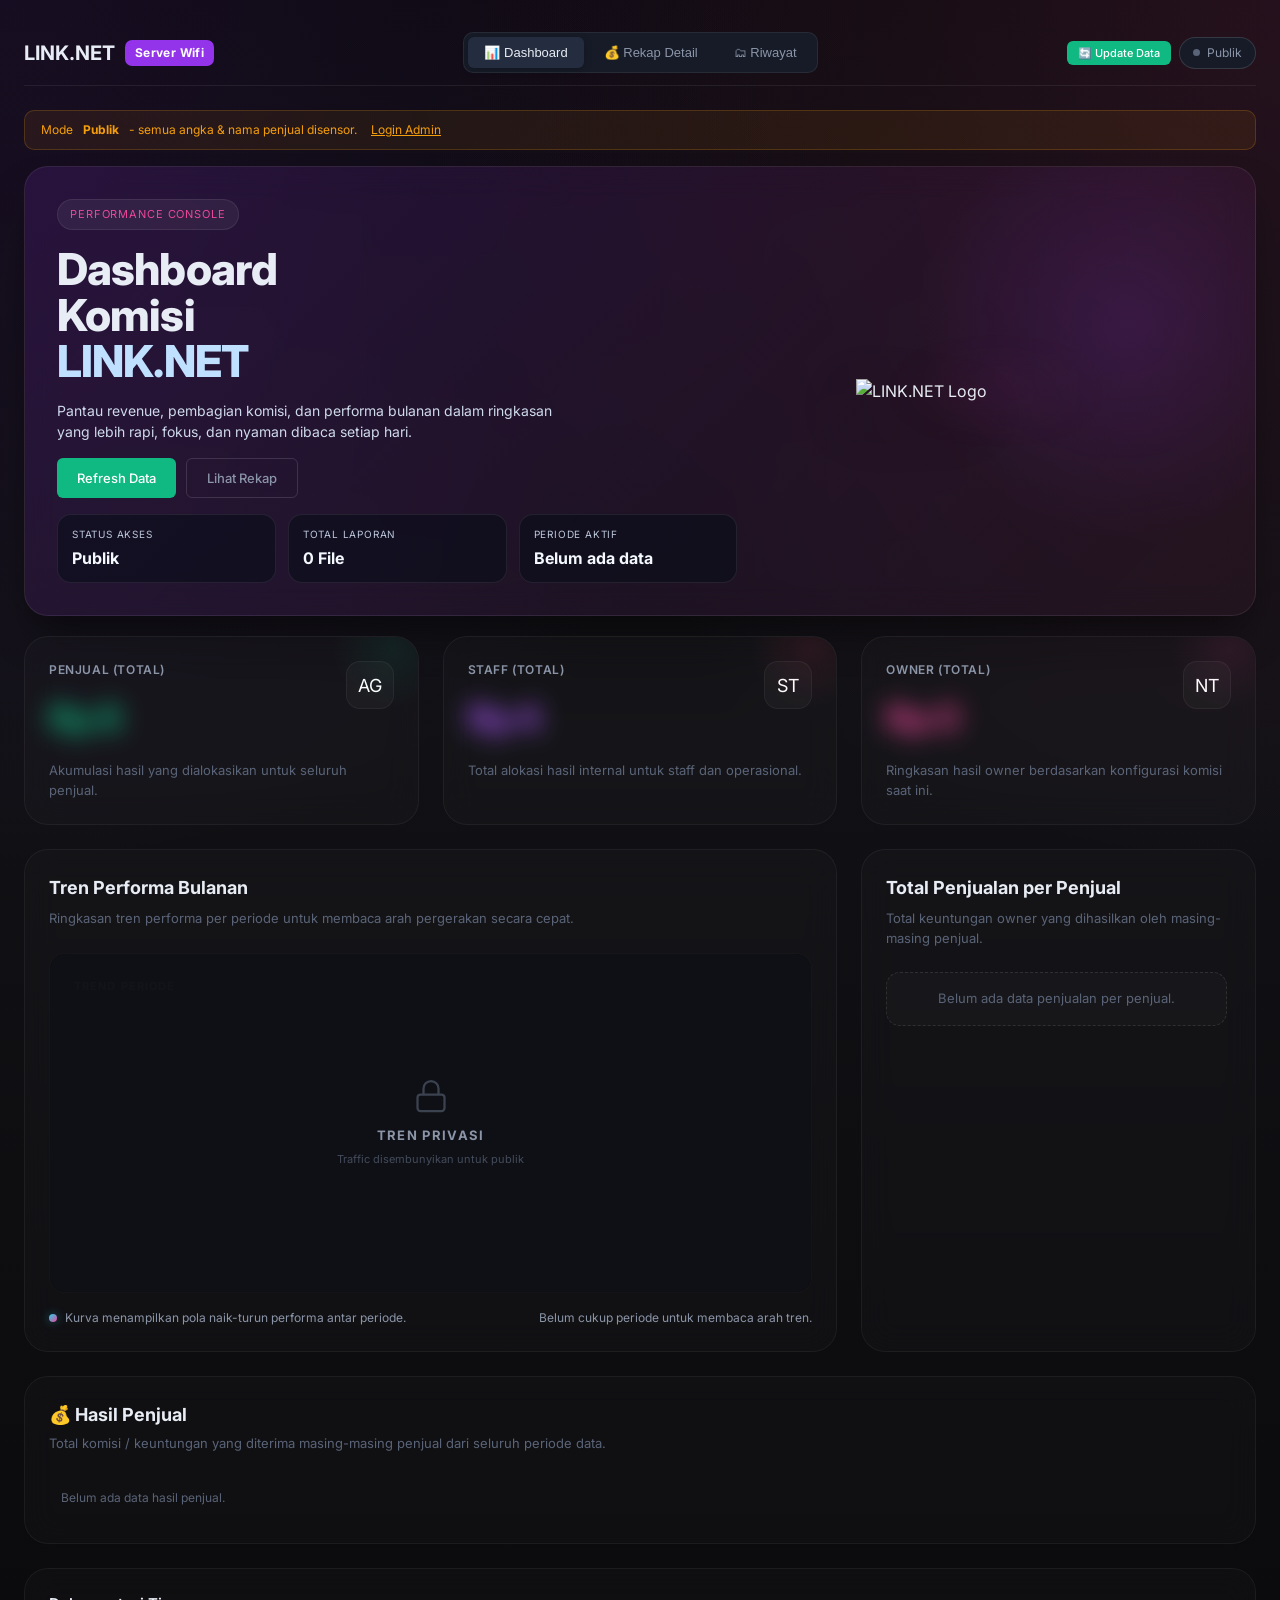
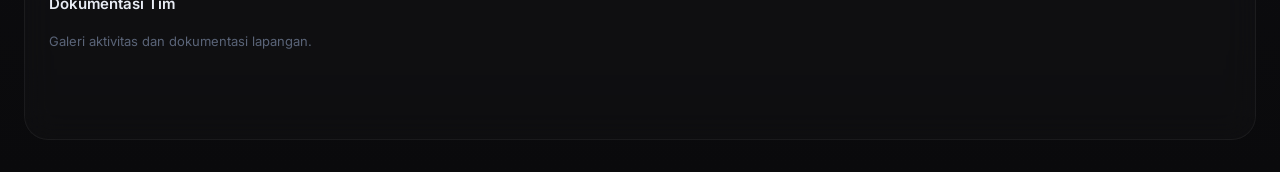
==== commit ebff54e2: "Add files via upload" ====
--- a/linknet/index.html
+++ b/linknet/index.html
@@ -818,52 +818,271 @@
 };
 
 // ─── SYNC ─────────────────────────────────────────────────────────────────────
+function ensureSyncStatusBox(){
+  let box=document.getElementById('sync-status-box');
+  if(box) return box;
+  const target=document.querySelector('#tab-dashboard .hero-panel') || document.querySelector('#tab-dashboard');
+  box=document.createElement('div');
+  box.id='sync-status-box';
+  box.className='notice notice-green';
+  box.style.marginTop='16px';
+  box.style.display='none';
+  if(target && target.parentNode){
+    target.parentNode.insertBefore(box, target.nextSibling);
+  }
+  return box;
+}
+
+function setSyncStatus(message, type='green'){
+  const box=ensureSyncStatusBox();
+  if(!box) return;
+  box.className=`notice notice-${type==='error'?'amber':'green'}`;
+  box.style.display='flex';
+  box.innerHTML=message;
+}
+
+function normalizeGitHubContentPath(path){
+  return String(path || 'DATA MASTER')
+    .split('/')
+    .filter(part => part !== '')
+    .map(part => encodeURIComponent(part))
+    .join('/');
+}
+
+function normalizeHeaderName(value){
+  return String(value || '')
+    .trim()
+    .toLowerCase()
+    .replace(/\s+/g, '')
+    .replace(/[^a-z0-9]/g, '');
+}
+
+function findColumnIndex(headers, aliases){
+  const normHeaders = headers.map(normalizeHeaderName);
+  for(const alias of aliases){
+    const needle = normalizeHeaderName(alias);
+    const idx = normHeaders.findIndex(h => h === needle || h.includes(needle));
+    if(idx >= 0) return idx;
+  }
+  return -1;
+}
+
+function parseMoneyValue(value){
+  if(value === null || value === undefined || value === '') return 0;
+  if(typeof value === 'number') return value;
+  let str = String(value).trim();
+  str = str.replace(/rp/ig,'').replace(/\s+/g,'');
+  if(str.includes(',') && str.includes('.')){
+    str = str.replace(/\./g,'').replace(',', '.');
+  }else if(str.includes(',') && !str.includes('.')){
+    str = str.replace(',', '.');
+  }else{
+    str = str.replace(/[^\d.-]/g,'');
+  }
+  const num = parseFloat(str);
+  return Number.isFinite(num) ? num : 0;
+}
+
+const MONTH_LOOKUP = {
+  jan:0,januari:0,january:0,
+  feb:1,februari:1,febuari:1,february:1,
+  mar:2,maret:2,march:2,
+  apr:3,april:3,
+  mei:4,may:4,
+  jun:5,juni:5,june:5,
+  jul:6,juli:6,july:6,
+  agu:7,agustus:7,aug:7,august:7,
+  sep:8,september:8,
+  okt:9,oktober:9,oct:9,october:9,
+  nov:10,november:10,
+  des:11,desember:11,dec:11,december:11
+};
+
+function parseMonthToken(value){
+  const key = String(value || '').trim().toLowerCase().replace(/[^a-z]/g,'');
+  if(Object.prototype.hasOwnProperty.call(MONTH_LOOKUP, key)) return MONTH_LOOKUP[key];
+  return null;
+}
+
+function parsePeriodFromFileName(name){
+  const base = String(name || '').replace(/\.[^.]+$/,'');
+  const parts = base.split(/[_\-\s]+/).filter(Boolean);
+  let month = null, year = null;
+  for(const part of parts){
+    const m = parseMonthToken(part);
+    if(m !== null) month = m;
+    const y = String(part).match(/^(20\d{2}|\d{2})$/);
+    if(y){
+      year = parseInt(y[1],10);
+      if(year < 100) year += 2000;
+    }
+  }
+  return {year, month};
+}
+
+function parseDateValue(value, fallbackName=''){
+  const fallback = parsePeriodFromFileName(fallbackName);
+  if(typeof value === 'number' && Number.isFinite(value)){
+    const d = new Date((value-25569)*86400*1000);
+    return {
+      label:`${d.getDate()}/${d.getMonth()+1}/${d.getFullYear()}`,
+      year:d.getFullYear(),
+      month:d.getMonth()
+    };
+  }
+  const raw = String(value || '').trim();
+  if(!raw) return {label:raw, year:fallback.year ?? null, month:fallback.month ?? null};
+  const parts = raw.split(/[-/.\s]+/).filter(Boolean);
+  let year = null, month = null, day = null;
+  if(parts.length >= 3){
+    const firstMonth = parseMonthToken(parts[0]);
+    const secondMonth = parseMonthToken(parts[1]);
+    if(firstMonth !== null){
+      month = firstMonth; day = parseInt(parts[1],10); year = parseInt(parts[2],10);
+    }else if(secondMonth !== null){
+      day = parseInt(parts[0],10); month = secondMonth; year = parseInt(parts[2],10);
+    }else if(String(parts[0]).length === 4){
+      year = parseInt(parts[0],10); month = parseInt(parts[1],10)-1; day = parseInt(parts[2],10);
+    }else{
+      day = parseInt(parts[0],10); month = parseInt(parts[1],10)-1; year = parseInt(parts[2],10);
+    }
+  }
+  if(year !== null && year < 100) year += 2000;
+  if(!Number.isFinite(year)) year = fallback.year ?? null;
+  if(!Number.isFinite(month)) month = fallback.month ?? null;
+  return {label:raw, year, month};
+}
+
+function rowHasMeaning(row){
+  return row.some(cell => String(cell ?? '').trim() !== '');
+}
+
+function getCell(row, index){
+  return index >= 0 ? row[index] : '';
+}
+
+function rowsFromAoa(aoa, fileName=''){
+  if(!Array.isArray(aoa)) return [];
+  const headerRowIndex = aoa.findIndex(row => {
+    const normalized = (row || []).map(normalizeHeaderName);
+    return normalized.includes('date') &&
+           (normalized.includes('username') || normalized.includes('kodevoucher') || normalized.includes('vouchercode')) &&
+           (normalized.includes('profile') || normalized.includes('paket') || normalized.includes('package'));
+  });
+  if(headerRowIndex < 0) throw new Error('Header Date/Username/Profile tidak ditemukan');
+  const headers = aoa[headerRowIndex] || [];
+  const idxDate = findColumnIndex(headers, ['Date','Tanggal']);
+  const idxTime = findColumnIndex(headers, ['Time','Waktu']);
+  const idxUser = findColumnIndex(headers, ['Username','KodeVoucher','VoucherCode','Voucher']);
+  const idxProfile = findColumnIndex(headers, ['Profile','Paket','Package']);
+  const idxComment = findColumnIndex(headers, ['Comment','Keterangan','Note']);
+  const idxPrice = findColumnIndex(headers, ['Price','Harga']);
+  return aoa.slice(headerRowIndex + 1)
+    .filter(row => rowHasMeaning(row || []))
+    .map(row => {
+      const prof = String(getCell(row, idxProfile) || '').trim();
+      let dp = prof, ds = 'Admin';
+      if(prof.includes('-')){
+        const pts = prof.split('-');
+        dp = pts[0].trim();
+        ds = pts.slice(1).join('-').trim();
+      }
+      const parsedDate = parseDateValue(getCell(row, idxDate), fileName);
+      return {
+        date: parsedDate.label,
+        time: formatTimeValue(getCell(row, idxTime)),
+        voucherCode: String(getCell(row, idxUser) || '').trim(),
+        note: String(getCell(row, idxComment) || '').trim(),
+        year: parsedDate.year,
+        month: parsedDate.month,
+        sellerRaw: ds,
+        pkgRaw: dp,
+        price: parseMoneyValue(getCell(row, idxPrice))
+      };
+    })
+    .filter(r => r.voucherCode || r.pkgRaw || r.price || r.date);
+}
+
+async function parseReportFile(file){
+  const fileRes = await fetch(`${file.download_url}${file.download_url.includes('?')?'&':'?'}v=${Date.now()}`, {cache:'no-store'});
+  if(!fileRes.ok) throw new Error(`HTTP ${fileRes.status}`);
+  const ext = String(file.name || '').split('.').pop().toLowerCase();
+  let wb;
+  if(ext === 'csv'){
+    const text = await fileRes.text();
+    wb = XLSX.read(text, {type:'string', raw:false});
+  }else{
+    const ab = await fileRes.arrayBuffer();
+    wb = XLSX.read(new Uint8Array(ab), {type:'array', raw:false});
+  }
+  if(!wb.SheetNames || wb.SheetNames.length===0) throw new Error('Sheet kosong');
+  const sheet = wb.Sheets[wb.SheetNames[0]];
+  const aoa = XLSX.utils.sheet_to_json(sheet, {header:1, defval:'', raw:false});
+  return rowsFromAoa(aoa, file.name);
+}
+
+function extractRowsFromSheet(raw, fileName=''){
+  if(Array.isArray(raw) && raw.length && Array.isArray(raw[0])) return rowsFromAoa(raw, fileName);
+  return raw.map(r=>{
+    let prof=String(r.Profile||r.Paket||r.Package||'').trim(), dp=prof, ds='Admin';
+    if(prof.includes('-')){const pts=prof.split('-');dp=pts[0].trim();ds=pts.slice(1).join('-').trim();}
+    const parsedDate=parseDateValue(r.Date||r.Tanggal||'', fileName);
+    return{
+      date:parsedDate.label,
+      time:formatTimeValue(r.Time||r.Waktu||''),
+      voucherCode:String(r.Username||r.KodeVoucher||r.VoucherCode||r.Voucher||'').trim(),
+      note:String(r.Comment||r.Keterangan||r.Note||'').trim(),
+      year:parsedDate.year,
+      month:parsedDate.month,
+      sellerRaw:ds,
+      pkgRaw:dp,
+      price:parseMoneyValue(r.Price||r.Harga||0)
+    };
+  }).filter(r=>r.voucherCode || r.pkgRaw || r.price || r.date);
+}
+
+// ─── SYNC ─────────────────────────────────────────────────────────────────────
 async function syncFromGitHub() {
   if(!GH.user||!GH.repo) return;
   if(state.isSyncing) return;
   state.isSyncing=true; toggleSyncBtn(true);
+  setSyncStatus('🔄 Membaca folder data...', 'green');
   try {
     const baseApi=`https://api.github.com/repos/${GH.user}/${GH.repo}/contents`;
-    const komisiRes=await fetch(`${baseApi}/komisi.json`);
+    const komisiRes=await fetch(`${baseApi}/komisi.json?v=${Date.now()}`, {cache:'no-store'});
     if(komisiRes.ok){
       const komisiFile=await komisiRes.json();
       await loadKomisiJson(komisiFile.download_url);
     }
 
-    const dataPath = String(GH.path || 'DATA MASTER')
-      .split('/')
-      .map(part => encodeURIComponent(part))
-      .join('/');
-
-    const api = `${baseApi}/${dataPath}`;
-    const res=await fetch(api);
-    if(!res.ok) throw new Error('Folder tidak ditemukan');
+    const api=`${baseApi}/${normalizeGitHubContentPath(GH.path || 'DATA MASTER')}?v=${Date.now()}`;
+    const res=await fetch(api, {cache:'no-store'});
+    if(!res.ok) throw new Error(`Folder tidak ditemukan: ${GH.path || 'DATA MASTER'}`);
     const contents=await res.json();
-    const reportFiles=contents.filter(f=>f.name.endsWith('.xlsx')||f.name.endsWith('.xls'));
+    const reportFiles=(Array.isArray(contents)?contents:[]).filter(f=>/\.(xlsx?|csv)$/i.test(f.name));
     const newR=[];
+    const failed=[];
+
     for(const file of reportFiles){
-      const ab=await (await fetch(file.download_url)).arrayBuffer();
-      const wb=XLSX.read(new Uint8Array(ab),{type:'array'});
-      const raw=XLSX.utils.sheet_to_json(wb.Sheets[wb.SheetNames[0]]);
-      const rows=raw.map(r=>{
-        let prof=String(r.Profile||r.Paket||'').trim(), dp=prof, ds='Admin';
-        if(prof.includes('-')){const pts=prof.split('-');dp=pts[0].trim();ds=pts.slice(1).join('-').trim();}
-        let dVal=r.Date, year=null, month=null;
-        if(typeof dVal==='number'){const d=new Date((dVal-25569)*86400*1000);year=d.getFullYear();month=d.getMonth();dVal=`${d.getDate()}/${d.getMonth()+1}/${d.getFullYear()}`;}
-        else if(typeof dVal==='string'){const pts=dVal.split(/[-/]/);if(pts.length>=3){if(pts[0].length===4){year=parseInt(pts[0]);month=parseInt(pts[1])-1;}else{year=parseInt(pts[2]);month=parseInt(pts[1])-1;}}}
-        return{
-          date:dVal,
-          time:formatTimeValue(r.Time||r.Waktu||''),
-          voucherCode:String(r.Username||r.KodeVoucher||r.VoucherCode||'').trim(),
-          note:String(r.Comment||r.Keterangan||'').trim(),
-          year,month,sellerRaw:ds,pkgRaw:dp,price:parseFloat(r.Price||r.Harga||0)
-        };
-      });
-      newR.push({id:file.sha,name:file.name,rows});
+      try{
+        const rows=await parseReportFile(file);
+        newR.push({id:file.sha,name:file.name,rows});
+      }catch(err){
+        console.error('Gagal membaca file:', file.name, err);
+        failed.push(file.name);
+      }
     }
+
     state.reports=sortReportsByPeriod(newR);
     saveData(); updateUI();
-  } catch(e){console.error(e);}
+    const totalRows=newR.reduce((s,r)=>s+(r.rows?r.rows.length:0),0);
+    const okMsg=`✅ Folder <b>${GH.path}</b> terbaca. File ditemukan: <b>${reportFiles.length}</b>, berhasil dibaca: <b>${newR.length}</b>, transaksi: <b>${totalRows}</b>`;
+    const failMsg=failed.length?`<br>⚠️ File gagal dibaca: ${failed.map(n=>`<code>${n}</code>`).join(', ')}`:'';
+    setSyncStatus(okMsg+failMsg, failed.length?'error':'green');
+  } catch(e){
+    console.error(e);
+    setSyncStatus(`⚠️ Gagal membaca data: <b>${e.message||e}</b>`, 'error');
+  }
   finally{state.isSyncing=false;toggleSyncBtn(false);}
 }
 
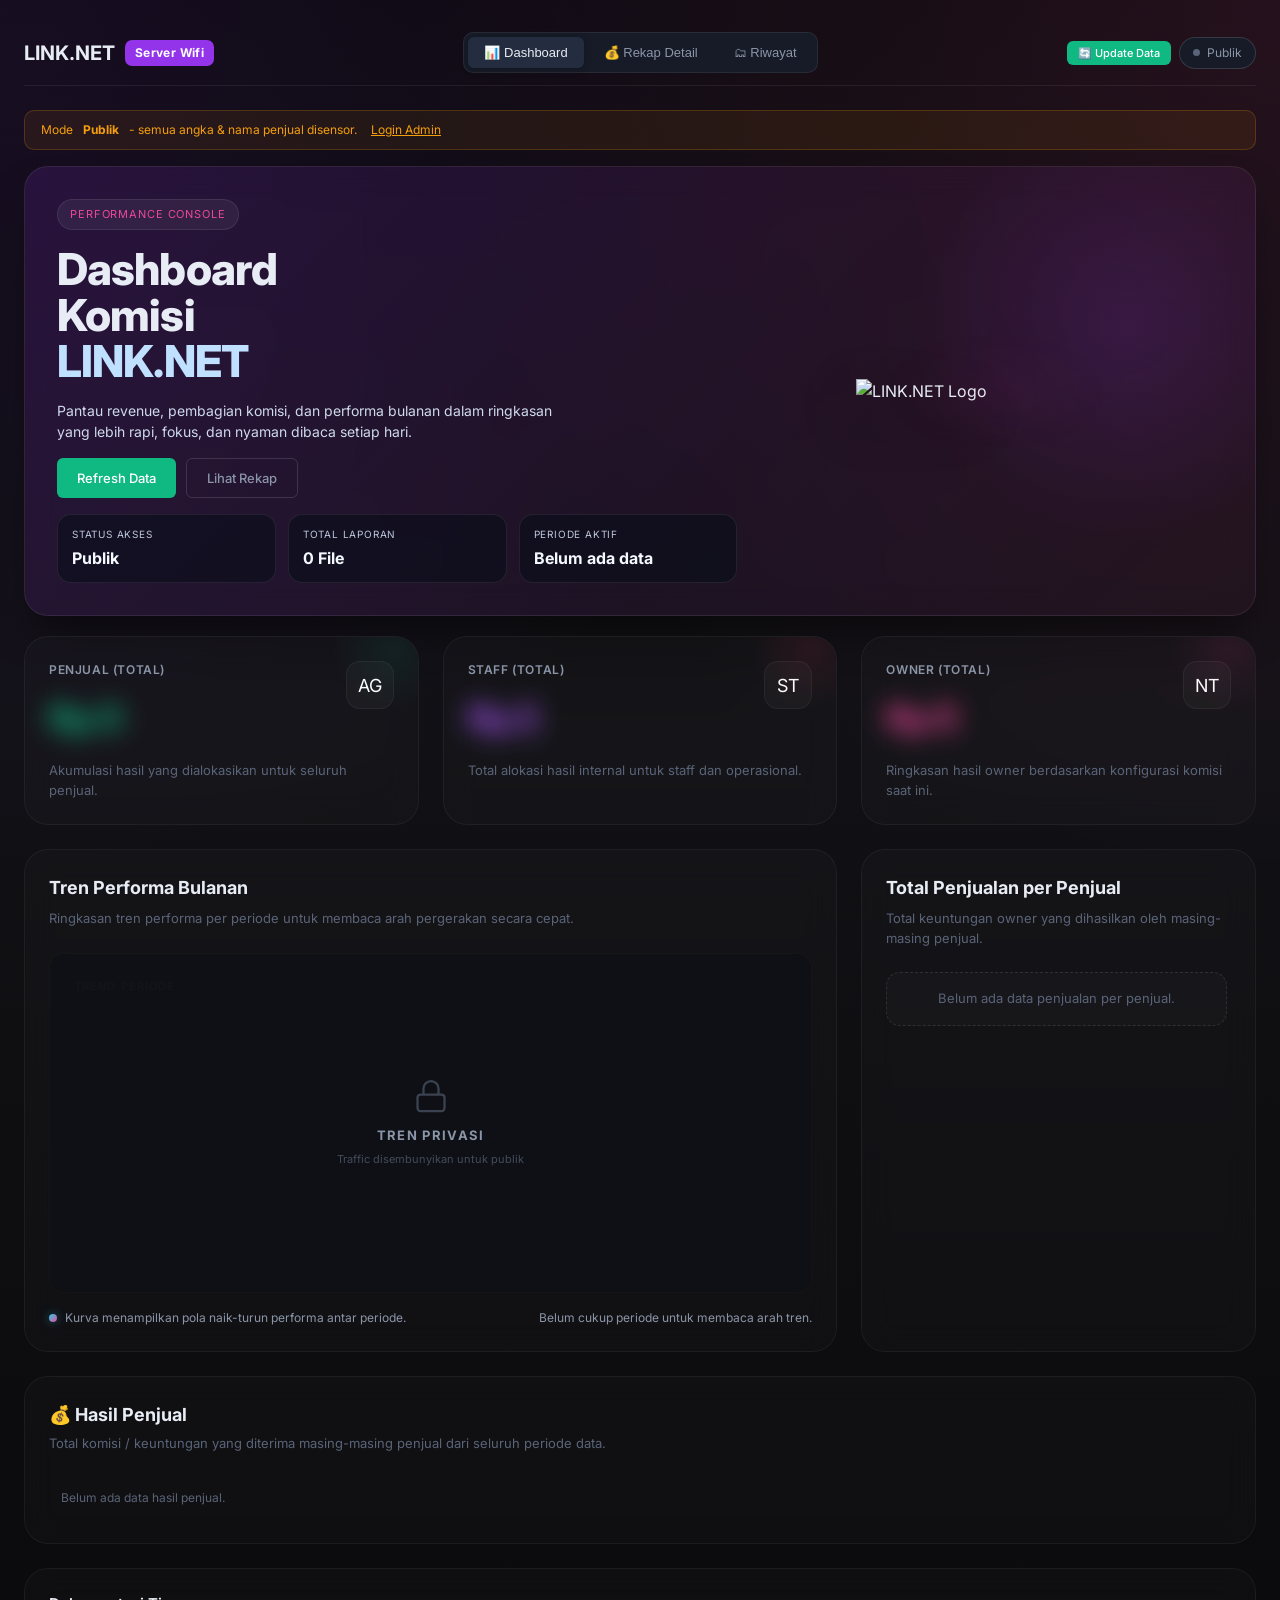
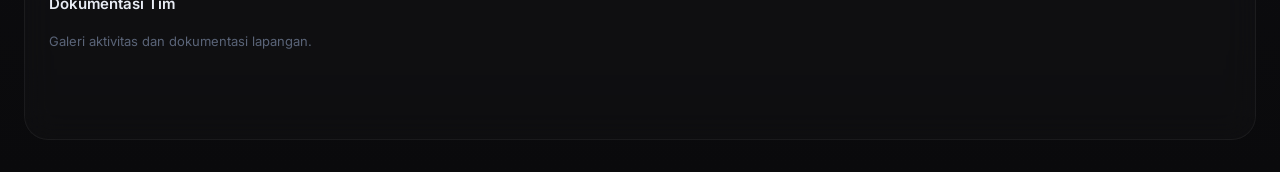
==== commit 73c1e8de: "Add files via upload" ====
--- a/linknet/index.html
+++ b/linknet/index.html
@@ -1042,11 +1042,71 @@
 }
 
 // ─── SYNC ─────────────────────────────────────────────────────────────────────
+async function getRepoDefaultBranch(){
+  try{
+    const repoRes=await fetch(`https://api.github.com/repos/${GH.user}/${GH.repo}?v=${Date.now()}`, {cache:'no-store'});
+    if(repoRes.ok){
+      const repo=await repoRes.json();
+      return repo.default_branch || 'main';
+    }
+  }catch(e){ console.warn('Gagal membaca default branch', e); }
+  return 'main';
+}
+
+function makeRawGitHubUrl(path, branch='main'){
+  return `https://raw.githubusercontent.com/${GH.user}/${GH.repo}/${encodeURIComponent(branch)}/${normalizeGitHubContentPath(path)}`;
+}
+
+async function listReportFilesFromContentsApi(baseApi, folderPath){
+  const api=`${baseApi}/${normalizeGitHubContentPath(folderPath)}?v=${Date.now()}`;
+  const res=await fetch(api, {cache:'no-store'});
+  if(!res.ok){
+    const txt=await res.text().catch(()=>String(res.status));
+    throw new Error(`Contents API ${res.status}: ${txt.slice(0,160)}`);
+  }
+  const contents=await res.json();
+  return (Array.isArray(contents)?contents:[])
+    .filter(f=>f && f.type==='file' && /\.(xlsx?|csv)$/i.test(f.name));
+}
+
+async function listReportFilesFromGitTree(folderPath){
+  const branch=await getRepoDefaultBranch();
+  const treeUrl=`https://api.github.com/repos/${GH.user}/${GH.repo}/git/trees/${encodeURIComponent(branch)}?recursive=1&v=${Date.now()}`;
+  const treeRes=await fetch(treeUrl, {cache:'no-store'});
+  if(!treeRes.ok){
+    const txt=await treeRes.text().catch(()=>String(treeRes.status));
+    throw new Error(`Tree API ${treeRes.status}: ${txt.slice(0,160)}`);
+  }
+  const data=await treeRes.json();
+  const prefix=String(folderPath||'DATA MASTER').replace(/^\/+|\/+$/g,'') + '/';
+  return (data.tree||[])
+    .filter(item=>item && item.type==='blob' && item.path && item.path.startsWith(prefix) && /\.(xlsx?|csv)$/i.test(item.path))
+    .map(item=>({
+      name:item.path.split('/').pop(),
+      path:item.path,
+      sha:item.sha,
+      download_url:makeRawGitHubUrl(item.path, branch)
+    }));
+}
+
+async function listReportFiles(baseApi){
+  const folderPath=String(GH.path || 'DATA MASTER').trim() || 'DATA MASTER';
+  try{
+    return await listReportFilesFromContentsApi(baseApi, folderPath);
+  }catch(contentsErr){
+    console.warn('Contents API gagal, mencoba Git tree:', contentsErr);
+    const files=await listReportFilesFromGitTree(folderPath);
+    if(files.length) return files;
+    throw new Error(`Folder tidak ditemukan atau kosong: ${folderPath}`);
+  }
+}
+
 async function syncFromGitHub() {
   if(!GH.user||!GH.repo) return;
   if(state.isSyncing) return;
   state.isSyncing=true; toggleSyncBtn(true);
-  setSyncStatus('🔄 Membaca folder data...', 'green');
+  const folderPath=String(GH.path || 'DATA MASTER').trim() || 'DATA MASTER';
+  setSyncStatus(`🔄 Membaca folder data <b>${folderPath}</b>...`, 'green');
   try {
     const baseApi=`https://api.github.com/repos/${GH.user}/${GH.repo}/contents`;
     const komisiRes=await fetch(`${baseApi}/komisi.json?v=${Date.now()}`, {cache:'no-store'});
@@ -1055,33 +1115,29 @@
       await loadKomisiJson(komisiFile.download_url);
     }
 
-    const api=`${baseApi}/${normalizeGitHubContentPath(GH.path || 'DATA MASTER')}?v=${Date.now()}`;
-    const res=await fetch(api, {cache:'no-store'});
-    if(!res.ok) throw new Error(`Folder tidak ditemukan: ${GH.path || 'DATA MASTER'}`);
-    const contents=await res.json();
-    const reportFiles=(Array.isArray(contents)?contents:[]).filter(f=>/\.(xlsx?|csv)$/i.test(f.name));
+    const reportFiles=await listReportFiles(baseApi);
     const newR=[];
     const failed=[];
 
     for(const file of reportFiles){
       try{
         const rows=await parseReportFile(file);
-        newR.push({id:file.sha,name:file.name,rows});
+        newR.push({id:file.sha||file.name,name:file.name,rows});
       }catch(err){
         console.error('Gagal membaca file:', file.name, err);
-        failed.push(file.name);
+        failed.push(`${file.name} (${err.message||err})`);
       }
     }
 
     state.reports=sortReportsByPeriod(newR);
     saveData(); updateUI();
     const totalRows=newR.reduce((s,r)=>s+(r.rows?r.rows.length:0),0);
-    const okMsg=`✅ Folder <b>${GH.path}</b> terbaca. File ditemukan: <b>${reportFiles.length}</b>, berhasil dibaca: <b>${newR.length}</b>, transaksi: <b>${totalRows}</b>`;
+    const okMsg=`✅ Folder <b>${folderPath}</b> terbaca. File ditemukan: <b>${reportFiles.length}</b>, berhasil dibaca: <b>${newR.length}</b>, transaksi: <b>${totalRows}</b>`;
     const failMsg=failed.length?`<br>⚠️ File gagal dibaca: ${failed.map(n=>`<code>${n}</code>`).join(', ')}`:'';
     setSyncStatus(okMsg+failMsg, failed.length?'error':'green');
   } catch(e){
     console.error(e);
-    setSyncStatus(`⚠️ Gagal membaca data: <b>${e.message||e}</b>`, 'error');
+    setSyncStatus(`⚠️ Gagal membaca data: <b>${e.message||e}</b><br><small>Repo: ${GH.user}/${GH.repo} · Folder: ${folderPath}</small>`, 'error');
   }
   finally{state.isSyncing=false;toggleSyncBtn(false);}
 }
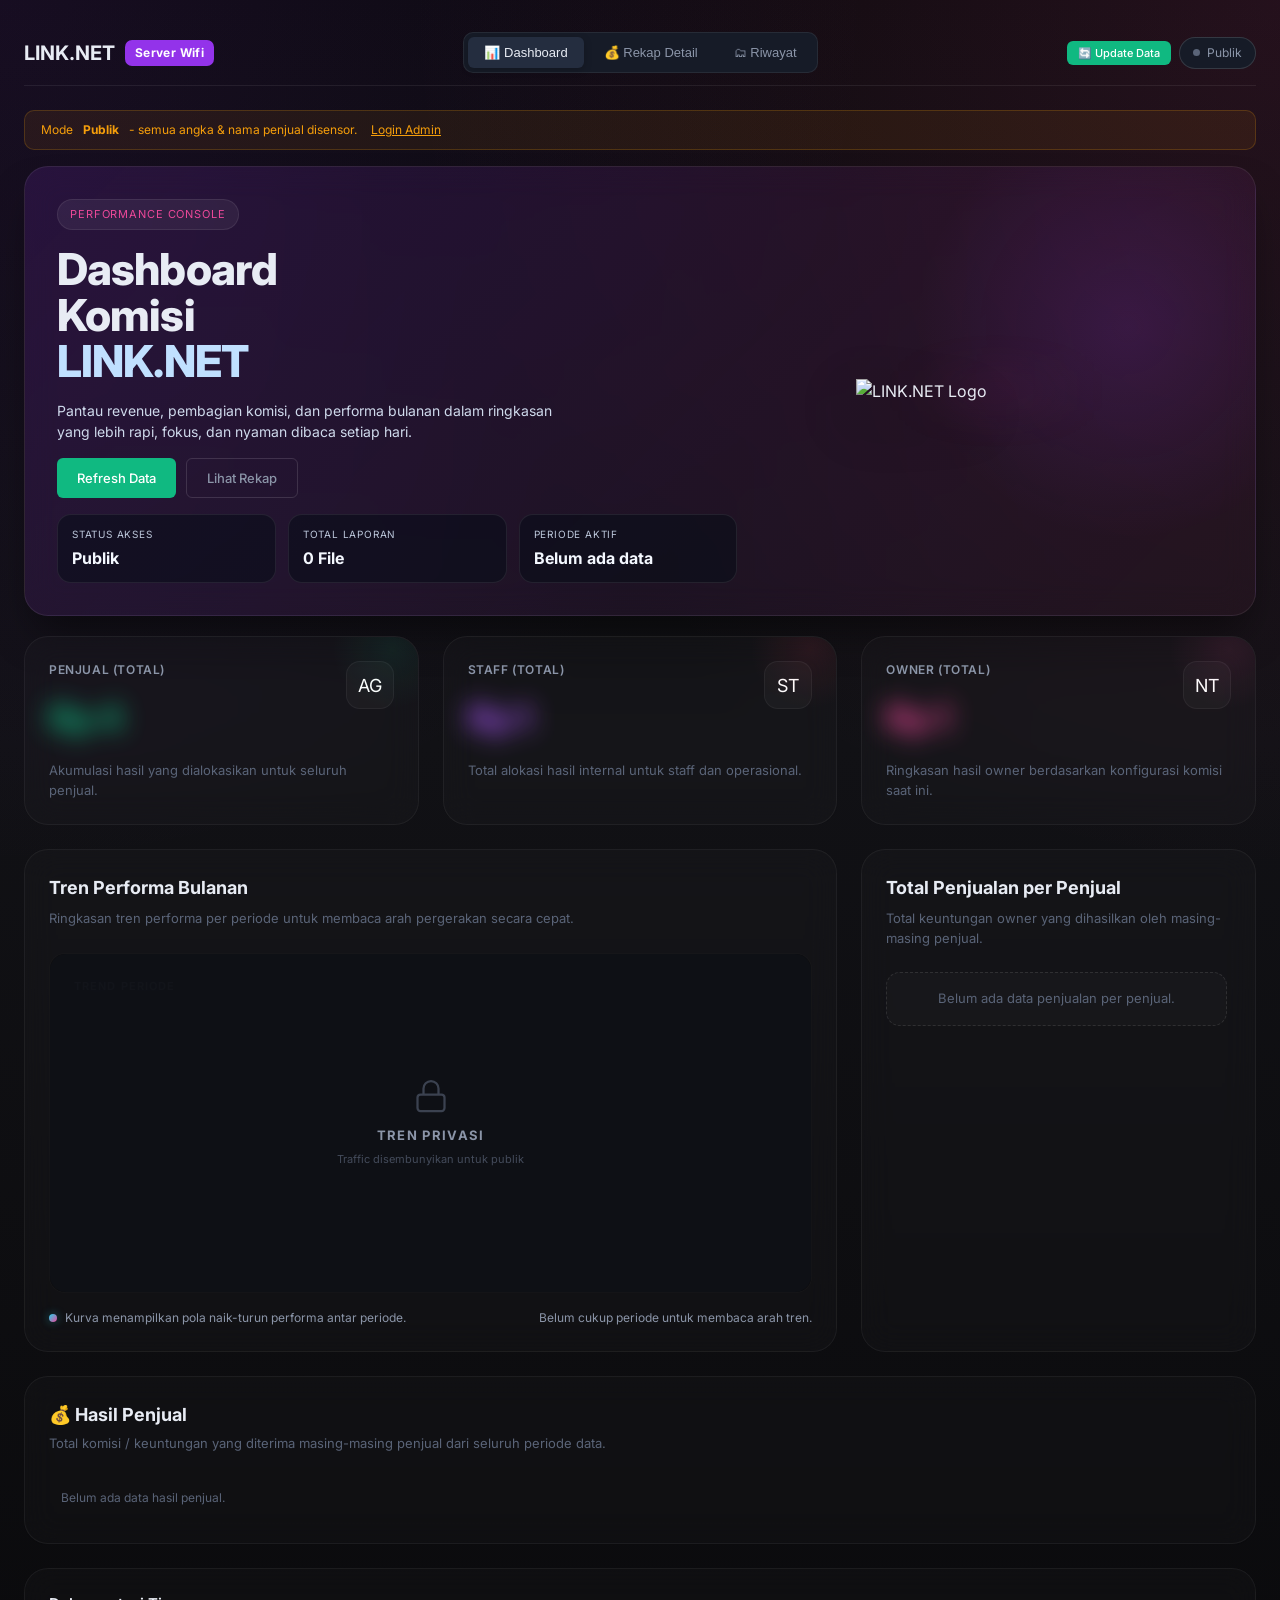
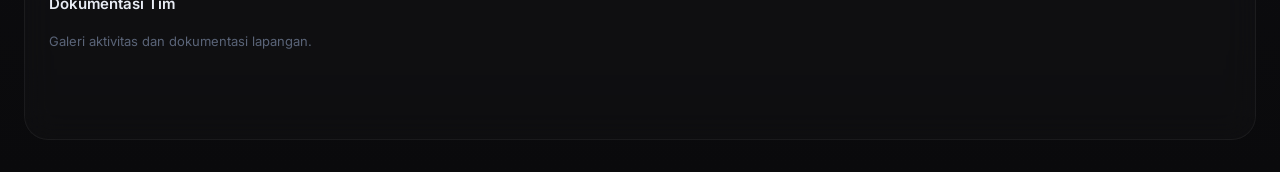
==== commit d6593795: "Add files via upload" ====
--- a/linknet/index.html
+++ b/linknet/index.html
@@ -1042,63 +1042,79 @@
 }
 
 // ─── SYNC ─────────────────────────────────────────────────────────────────────
-async function getRepoDefaultBranch(){
-  try{
-    const repoRes=await fetch(`https://api.github.com/repos/${GH.user}/${GH.repo}?v=${Date.now()}`, {cache:'no-store'});
-    if(repoRes.ok){
-      const repo=await repoRes.json();
-      return repo.default_branch || 'main';
-    }
-  }catch(e){ console.warn('Gagal membaca default branch', e); }
-  return 'main';
-}
-
 function makeRawGitHubUrl(path, branch='main'){
   return `https://raw.githubusercontent.com/${GH.user}/${GH.repo}/${encodeURIComponent(branch)}/${normalizeGitHubContentPath(path)}`;
 }
 
-async function listReportFilesFromContentsApi(baseApi, folderPath){
-  const api=`${baseApi}/${normalizeGitHubContentPath(folderPath)}?v=${Date.now()}`;
-  const res=await fetch(api, {cache:'no-store'});
-  if(!res.ok){
-    const txt=await res.text().catch(()=>String(res.status));
-    throw new Error(`Contents API ${res.status}: ${txt.slice(0,160)}`);
-  }
-  const contents=await res.json();
-  return (Array.isArray(contents)?contents:[])
-    .filter(f=>f && f.type==='file' && /\.(xlsx?|csv)$/i.test(f.name));
-}
-
-async function listReportFilesFromGitTree(folderPath){
-  const branch=await getRepoDefaultBranch();
-  const treeUrl=`https://api.github.com/repos/${GH.user}/${GH.repo}/git/trees/${encodeURIComponent(branch)}?recursive=1&v=${Date.now()}`;
-  const treeRes=await fetch(treeUrl, {cache:'no-store'});
-  if(!treeRes.ok){
-    const txt=await treeRes.text().catch(()=>String(treeRes.status));
-    throw new Error(`Tree API ${treeRes.status}: ${txt.slice(0,160)}`);
-  }
-  const data=await treeRes.json();
-  const prefix=String(folderPath||'DATA MASTER').replace(/^\/+|\/+$/g,'') + '/';
-  return (data.tree||[])
-    .filter(item=>item && item.type==='blob' && item.path && item.path.startsWith(prefix) && /\.(xlsx?|csv)$/i.test(item.path))
-    .map(item=>({
-      name:item.path.split('/').pop(),
-      path:item.path,
-      sha:item.sha,
-      download_url:makeRawGitHubUrl(item.path, branch)
-    }));
-}
-
-async function listReportFiles(baseApi){
-  const folderPath=String(GH.path || 'DATA MASTER').trim() || 'DATA MASTER';
+function getCandidateReportFiles(folderPath){
+  const cleanFolder=String(folderPath||'linknet/DATA MASTER').replace(/^\/+|\/+$/g,'');
+  const monthAliases=[
+    ['Januari'],
+    ['Febuari','Februari'],
+    ['Maret'],
+    ['April'],
+    ['Mei'],
+    ['Juni'],
+    ['Juli'],
+    ['Agustus'],
+    ['September'],
+    ['Oktober'],
+    ['November'],
+    ['Desember']
+  ];
+  const extensions=['csv','xlsx','xls'];
+  const currentYear=new Date().getFullYear();
+  const startYear=2024;
+  const endYear=Math.max(currentYear+2, 2028);
+  const files=[];
+  for(let year=startYear; year<=endYear; year++){
+    for(const aliases of monthAliases){
+      for(const monthName of aliases){
+        for(const ext of extensions){
+          const name=`${monthName}_${year}.${ext}`;
+          const path=`${cleanFolder}/${name}`;
+          files.push({
+            name,
+            path,
+            sha:path,
+            download_url:makeRawGitHubUrl(path, 'main')
+          });
+        }
+      }
+    }
+  }
+  return files;
+}
+
+async function rawFileExists(file){
+  const url=`${file.download_url}?v=${Date.now()}`;
   try{
-    return await listReportFilesFromContentsApi(baseApi, folderPath);
-  }catch(contentsErr){
-    console.warn('Contents API gagal, mencoba Git tree:', contentsErr);
-    const files=await listReportFilesFromGitTree(folderPath);
-    if(files.length) return files;
-    throw new Error(`Folder tidak ditemukan atau kosong: ${folderPath}`);
-  }
+    const head=await fetch(url, {method:'HEAD', cache:'no-store'});
+    if(head.ok) return true;
+    if(head.status !== 405 && head.status !== 403) return false;
+  }catch(e){
+    // Beberapa host/CDN tidak mengizinkan HEAD. Lanjut cek GET ringan.
+  }
+  try{
+    const res=await fetch(url, {cache:'no-store'});
+    return res.ok;
+  }catch(e){
+    return false;
+  }
+}
+
+async function listReportFiles(){
+  const folderPath=String(GH.path || 'linknet/DATA MASTER').trim() || 'linknet/DATA MASTER';
+  const candidates=getCandidateReportFiles(folderPath);
+  const found=[];
+  setSyncStatus(`🔎 Mencari file standar di <b>${folderPath}</b> tanpa GitHub API...`, 'green');
+  for(const file of candidates){
+    if(await rawFileExists(file)) found.push(file);
+  }
+  if(!found.length){
+    throw new Error(`Tidak ada file standar ditemukan di ${folderPath}. Pastikan nama file seperti Juni_2026.csv atau Juni_2026.xlsx`);
+  }
+  return found;
 }
 
 async function syncFromGitHub() {
@@ -1108,14 +1124,9 @@
   const folderPath=String(GH.path || 'DATA MASTER').trim() || 'DATA MASTER';
   setSyncStatus(`🔄 Membaca folder data <b>${folderPath}</b>...`, 'green');
   try {
-    const baseApi=`https://api.github.com/repos/${GH.user}/${GH.repo}/contents`;
-    const komisiRes=await fetch(`${baseApi}/komisi.json?v=${Date.now()}`, {cache:'no-store'});
-    if(komisiRes.ok){
-      const komisiFile=await komisiRes.json();
-      await loadKomisiJson(komisiFile.download_url);
-    }
-
-    const reportFiles=await listReportFiles(baseApi);
+    try { await loadKomisiJson(); } catch(e) { console.warn('Gagal memuat komisi lokal', e); }
+
+    const reportFiles=await listReportFiles();
     const newR=[];
     const failed=[];
 
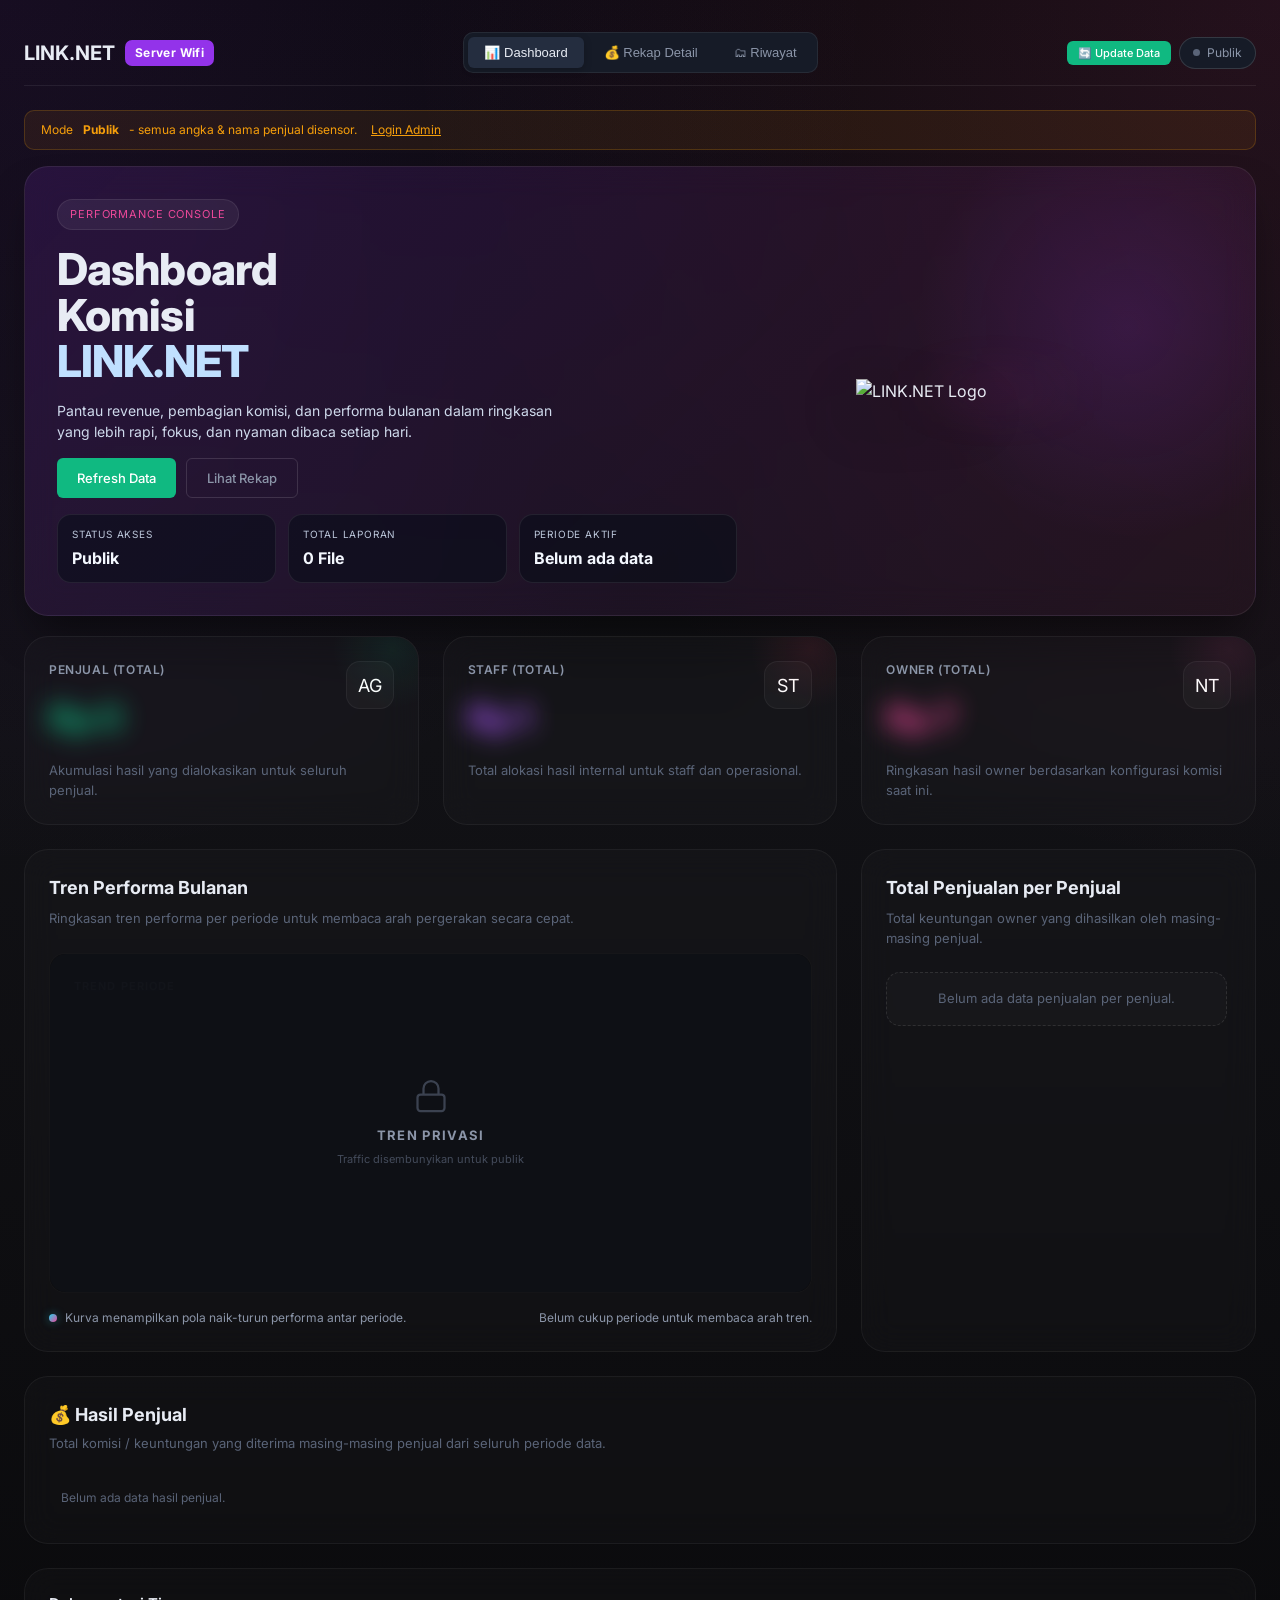
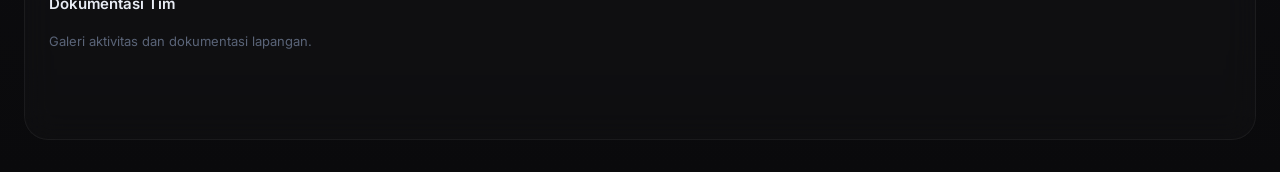
==== commit d40ad88d: "Add files via upload" ====
--- a/linknet/index.html
+++ b/linknet/index.html
@@ -739,13 +739,17 @@
 let filteredRows=[], curPage=1;
 const PER_PAGE = 50;
 
+function isValidYearMonth(year, month){
+  return Number.isFinite(Number(year)) && Number.isFinite(Number(month)) && Number(month) >= 0 && Number(month) <= 11;
+}
+
 function getPeriodKey(year, month){
-  if(year===null||month===null||year===undefined||month===undefined) return '';
-  return `${year}-${String(month + 1).padStart(2,'0')}`;
+  if(!isValidYearMonth(year, month)) return '';
+  return `${Number(year)}-${String(Number(month) + 1).padStart(2,'0')}`;
 }
 
 function getRowTimestamp(row){
-  if(row.year!==null&&row.month!==null){
+  if(isValidYearMonth(row.year,row.month)){
     const raw=String(row.date||'').trim();
     const parts=raw.split(/[-/]/).map(v=>parseInt(v,10));
     if(parts.length>=3 && parts.every(v=>!Number.isNaN(v))){
@@ -783,7 +787,7 @@
 }
 
 function getReportPeriod(report){
-  const datedRows=(report.rows||[]).filter(row=>row.year!==null&&row.month!==null);
+  const datedRows=(report.rows||[]).filter(row=>isValidYearMonth(row.year,row.month));
   if(datedRows.length){
     return datedRows.reduce((best,row)=>{
       const current=(row.year*100)+(row.month+1);
@@ -908,6 +912,13 @@
   const base = String(name || '').replace(/\.[^.]+$/,'');
   const parts = base.split(/[_\-\s]+/).filter(Boolean);
   let month = null, year = null;
+  const compact = base.toLowerCase();
+  const compactMatch = compact.match(/(jan|feb|mar|apr|mei|may|jun|jul|agu|aug|sep|okt|oct|nov|des|dec)[a-z]*\D*(20\d{2}|\d{2})/);
+  if(compactMatch){
+    month = parseMonthToken(compactMatch[1]);
+    year = parseInt(compactMatch[2],10);
+    if(year < 100) year += 2000;
+  }
   for(const part of parts){
     const m = parseMonthToken(part);
     if(m !== null) month = m;
@@ -948,9 +959,13 @@
     }
   }
   if(year !== null && year < 100) year += 2000;
-  if(!Number.isFinite(year)) year = fallback.year ?? null;
-  if(!Number.isFinite(month)) month = fallback.month ?? null;
-  return {label:raw, year, month};
+  if(!Number.isFinite(Number(year))) year = fallback.year ?? null;
+  if(!Number.isFinite(Number(month)) || Number(month) < 0 || Number(month) > 11) month = fallback.month ?? null;
+  if(!isValidYearMonth(year, month)){
+    year = fallback.year ?? null;
+    month = fallback.month ?? null;
+  }
+  return {label:raw, year: year === null ? null : Number(year), month: month === null ? null : Number(month)};
 }
 
 function rowHasMeaning(row){
@@ -1167,7 +1182,7 @@
     tRev+=row.price;
     const{sComm,stComm,fNet}=calcComm(row);
     tS+=sComm;tSt+=stComm;tN+=fNet;
-    if(row.year!==null&&row.month!==null){
+    if(isValidYearMonth(row.year,row.month)){
       if(!tree[row.year])tree[row.year]={};
       if(!tree[row.year][row.month])tree[row.year][row.month]={net:0,sTotal:0,stTotal:0,sellers:{}};
       const m=tree[row.year][row.month];
@@ -1197,7 +1212,7 @@
   const datedRows = all.filter(r => r.year !== null && r.month !== null);
   const sortedPeriods = [...new Set(datedRows.map(r => getPeriodKey(r.year, r.month)))].sort((a,b)=>a.localeCompare(b));
   const latestPeriod = sortedPeriods.length ? sortedPeriods[sortedPeriods.length - 1] : '';
-  const latestLabel = latestPeriod ? `${MN[parseInt(latestPeriod.split('-')[1], 10) - 1]} ${latestPeriod.split('-')[0]}` : 'Belum ada data';
+  const latestLabel = latestPeriod ? `${MN[(parseInt(latestPeriod.split('-')[1], 10) - 1)] || 'Periode'} ${latestPeriod.split('-')[0]}` : 'Belum ada data';
   const monthTotals = state.reports.map(r => ({
     name: r.name.replace(/\.xlsx?$/i,''),
     total: r.rows.reduce((sum,row)=>sum+calcComm(row).fNet,0)
@@ -1294,7 +1309,7 @@
         return`<div class="month-row">
           <button class="month-trigger" onclick="this.parentElement.classList.toggle('active')">
             <div class="month-title">
-              <span class="month-name">${MN[m]}</span>
+              <span class="month-name">${MN[Number(m)] || 'Periode'}</span>
               <div class="month-summary">
                 <div class="month-kpi owner"><span>Owner</span><b>${masked('Rp '+fmt(Math.round(d.net)))}</b></div>
                 <div class="month-kpi seller"><span>Penjual</span><b>${masked('Rp '+fmt(Math.round(d.sTotal)))}</b></div>
@@ -1550,7 +1565,7 @@
   if(!hasAdminAccess())return;
   const data=state.currentTree[year][mi];
   if(!data?.sellers[sellerName])return;
-  const sd=data.sellers[sellerName], mn=MN[mi];
+  const sd=data.sellers[sellerName], mn=MN[Number(mi)] || 'Periode';
   let tS=0,tC=0;
   const txs=[...sd.transactions].sort((a,b)=>getRowTimestamp(a)-getRowTimestamp(b));
   txs.forEach(t=>{tS+=t.price;tC+=t.sCommRow;});
@@ -1570,7 +1585,7 @@
   if(!hasAdminAccess())return;
   const data=state.currentTree[year][mi];
   if(!data)return;
-  const mn=MN[mi], sels=Object.keys(data.sellers).sort();
+  const mn=MN[Number(mi)] || 'Periode', sels=Object.keys(data.sellers).sort();
   let total=0; sels.forEach(n=>total+=data.sellers[n].stComm);
   runPrint(`<div class="print-container">
     <div class="print-header"><div class="print-header-left"><h1>LINK.NET</h1></div><div class="print-header-right"><p><b>REKAP STAFF</b></p><p>Periode: ${mn} ${year}</p></div></div>
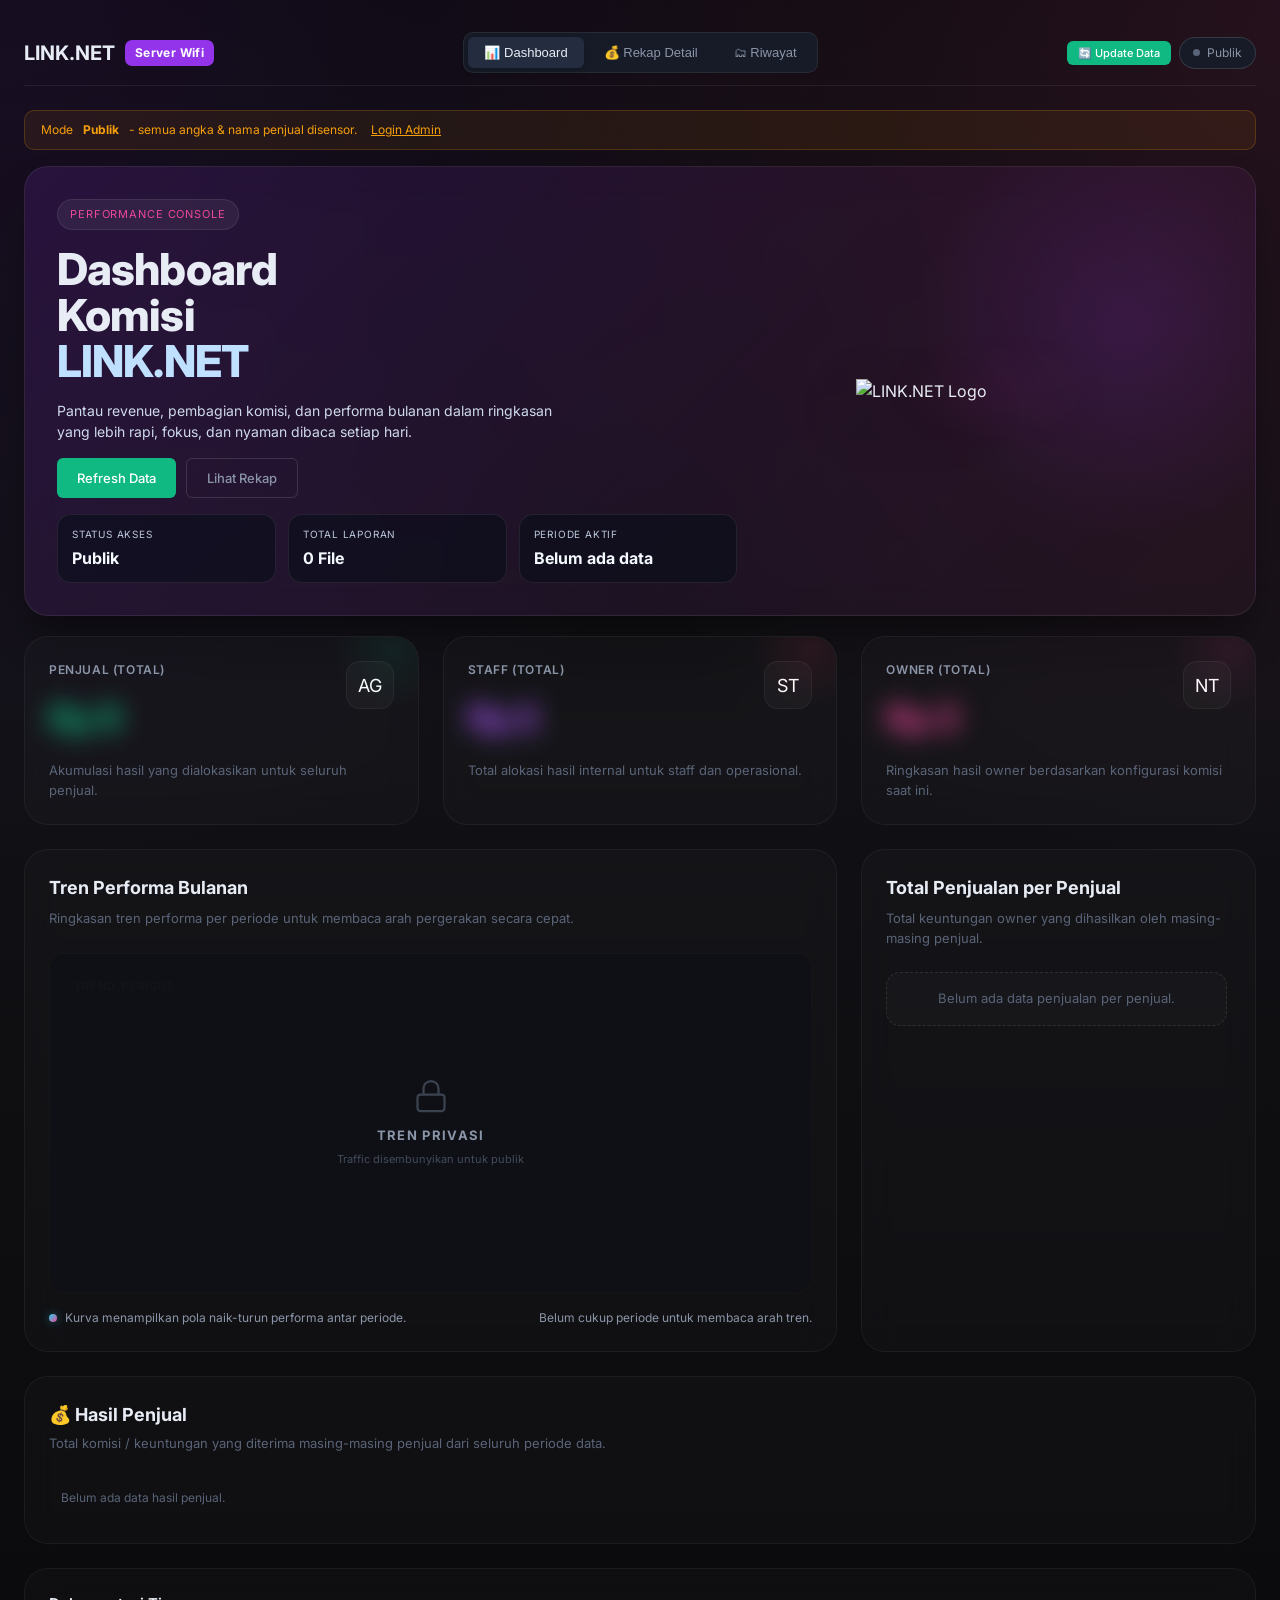
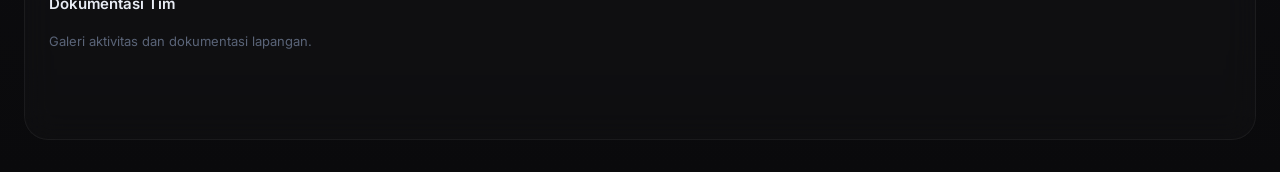
==== commit a10d38ed: "Add files via upload" ====
--- a/linknet/index.html
+++ b/linknet/index.html
@@ -739,17 +739,13 @@
 let filteredRows=[], curPage=1;
 const PER_PAGE = 50;
 
-function isValidYearMonth(year, month){
-  return Number.isFinite(Number(year)) && Number.isFinite(Number(month)) && Number(month) >= 0 && Number(month) <= 11;
-}
-
 function getPeriodKey(year, month){
-  if(!isValidYearMonth(year, month)) return '';
-  return `${Number(year)}-${String(Number(month) + 1).padStart(2,'0')}`;
+  if(year===null||month===null||year===undefined||month===undefined) return '';
+  return `${year}-${String(month + 1).padStart(2,'0')}`;
 }
 
 function getRowTimestamp(row){
-  if(isValidYearMonth(row.year,row.month)){
+  if(row.year!==null&&row.month!==null){
     const raw=String(row.date||'').trim();
     const parts=raw.split(/[-/]/).map(v=>parseInt(v,10));
     if(parts.length>=3 && parts.every(v=>!Number.isNaN(v))){
@@ -787,7 +783,7 @@
 }
 
 function getReportPeriod(report){
-  const datedRows=(report.rows||[]).filter(row=>isValidYearMonth(row.year,row.month));
+  const datedRows=(report.rows||[]).filter(row=>row.year!==null&&row.month!==null);
   if(datedRows.length){
     return datedRows.reduce((best,row)=>{
       const current=(row.year*100)+(row.month+1);
@@ -822,349 +818,193 @@
 };
 
 // ─── SYNC ─────────────────────────────────────────────────────────────────────
-function ensureSyncStatusBox(){
-  let box=document.getElementById('sync-status-box');
-  if(box) return box;
-  const target=document.querySelector('#tab-dashboard .hero-panel') || document.querySelector('#tab-dashboard');
-  box=document.createElement('div');
-  box.id='sync-status-box';
-  box.className='notice notice-green';
-  box.style.marginTop='16px';
-  box.style.display='none';
-  if(target && target.parentNode){
-    target.parentNode.insertBefore(box, target.nextSibling);
-  }
-  return box;
-}
-
-function setSyncStatus(message, type='green'){
-  const box=ensureSyncStatusBox();
-  if(!box) return;
-  box.className=`notice notice-${type==='error'?'amber':'green'}`;
-  box.style.display='flex';
-  box.innerHTML=message;
-}
-
-function normalizeGitHubContentPath(path){
+function encodeGitHubPath(path){
   return String(path || 'DATA MASTER')
     .split('/')
-    .filter(part => part !== '')
     .map(part => encodeURIComponent(part))
     .join('/');
 }
 
-function normalizeHeaderName(value){
-  return String(value || '')
-    .trim()
-    .toLowerCase()
-    .replace(/\s+/g, '')
-    .replace(/[^a-z0-9]/g, '');
-}
-
-function findColumnIndex(headers, aliases){
-  const normHeaders = headers.map(normalizeHeaderName);
-  for(const alias of aliases){
-    const needle = normalizeHeaderName(alias);
-    const idx = normHeaders.findIndex(h => h === needle || h.includes(needle));
-    if(idx >= 0) return idx;
-  }
-  return -1;
-}
-
-function parseMoneyValue(value){
-  if(value === null || value === undefined || value === '') return 0;
-  if(typeof value === 'number') return value;
-  let str = String(value).trim();
-  str = str.replace(/rp/ig,'').replace(/\s+/g,'');
-  if(str.includes(',') && str.includes('.')){
-    str = str.replace(/\./g,'').replace(',', '.');
-  }else if(str.includes(',') && !str.includes('.')){
-    str = str.replace(',', '.');
-  }else{
-    str = str.replace(/[^\d.-]/g,'');
-  }
-  const num = parseFloat(str);
+function parseNumberValue(value){
+  if(value===null||value===undefined||value==='') return 0;
+  if(typeof value==='number') return value;
+  const cleaned=String(value)
+    .replace(/Rp/gi,'')
+    .replace(/\s/g,'')
+    .replace(/\./g,'')
+    .replace(/,/g,'.');
+  const num=parseFloat(cleaned);
   return Number.isFinite(num) ? num : 0;
 }
 
-const MONTH_LOOKUP = {
-  jan:0,januari:0,january:0,
-  feb:1,februari:1,febuari:1,february:1,
-  mar:2,maret:2,march:2,
-  apr:3,april:3,
-  mei:4,may:4,
-  jun:5,juni:5,june:5,
-  jul:6,juli:6,july:6,
-  agu:7,agustus:7,aug:7,august:7,
-  sep:8,september:8,
-  okt:9,oktober:9,oct:9,october:9,
-  nov:10,november:10,
-  des:11,desember:11,dec:11,december:11
-};
-
-function parseMonthToken(value){
-  const key = String(value || '').trim().toLowerCase().replace(/[^a-z]/g,'');
-  if(Object.prototype.hasOwnProperty.call(MONTH_LOOKUP, key)) return MONTH_LOOKUP[key];
-  return null;
-}
-
-function parsePeriodFromFileName(name){
-  const base = String(name || '').replace(/\.[^.]+$/,'');
-  const parts = base.split(/[_\-\s]+/).filter(Boolean);
-  let month = null, year = null;
-  const compact = base.toLowerCase();
-  const compactMatch = compact.match(/(jan|feb|mar|apr|mei|may|jun|jul|agu|aug|sep|okt|oct|nov|des|dec)[a-z]*\D*(20\d{2}|\d{2})/);
-  if(compactMatch){
-    month = parseMonthToken(compactMatch[1]);
-    year = parseInt(compactMatch[2],10);
-    if(year < 100) year += 2000;
-  }
+function monthIndexFromText(value){
+  const key=String(value||'').toLowerCase().trim();
+  const map={
+    jan:0,januari:0,january:0,
+    feb:1,februari:1,febuari:1,february:1,
+    mar:2,maret:2,march:2,
+    apr:3,april:3,
+    mei:4,may:4,
+    jun:5,juni:5,june:5,
+    jul:6,juli:6,july:6,
+    agu:7,agt:7,agustus:7,aug:7,august:7,
+    sep:8,september:8,
+    okt:9,oct:9,oktober:9,october:9,
+    nov:10,november:10,
+    des:11,dec:11,desember:11,december:11
+  };
+  return Object.prototype.hasOwnProperty.call(map,key) ? map[key] : null;
+}
+
+function periodFromFileName(name){
+  const base=String(name||'').replace(/\.[^.]+$/,'');
+  const parts=base.split(/[_\-\s]+/).filter(Boolean);
+  let month=null, year=null;
   for(const part of parts){
-    const m = parseMonthToken(part);
-    if(m !== null) month = m;
-    const y = String(part).match(/^(20\d{2}|\d{2})$/);
+    const m=monthIndexFromText(part);
+    if(m!==null) month=m;
+    const y=String(part).match(/^(20\d{2}|\d{2})$/);
     if(y){
-      year = parseInt(y[1],10);
-      if(year < 100) year += 2000;
+      year=parseInt(y[1],10);
+      if(year<100) year+=2000;
     }
   }
-  return {year, month};
-}
-
-function parseDateValue(value, fallbackName=''){
-  const fallback = parsePeriodFromFileName(fallbackName);
-  if(typeof value === 'number' && Number.isFinite(value)){
-    const d = new Date((value-25569)*86400*1000);
-    return {
-      label:`${d.getDate()}/${d.getMonth()+1}/${d.getFullYear()}`,
-      year:d.getFullYear(),
-      month:d.getMonth()
-    };
-  }
-  const raw = String(value || '').trim();
-  if(!raw) return {label:raw, year:fallback.year ?? null, month:fallback.month ?? null};
-  const parts = raw.split(/[-/.\s]+/).filter(Boolean);
-  let year = null, month = null, day = null;
-  if(parts.length >= 3){
-    const firstMonth = parseMonthToken(parts[0]);
-    const secondMonth = parseMonthToken(parts[1]);
-    if(firstMonth !== null){
-      month = firstMonth; day = parseInt(parts[1],10); year = parseInt(parts[2],10);
-    }else if(secondMonth !== null){
-      day = parseInt(parts[0],10); month = secondMonth; year = parseInt(parts[2],10);
-    }else if(String(parts[0]).length === 4){
-      year = parseInt(parts[0],10); month = parseInt(parts[1],10)-1; day = parseInt(parts[2],10);
+  return {year:Number.isInteger(year)?year:null, month:Number.isInteger(month)?month:null};
+}
+
+function parseDateInfo(raw, fallbackPeriod){
+  let year=null, month=null, display=raw;
+  if(typeof raw==='number'){
+    const d=new Date((raw-25569)*86400*1000);
+    if(!Number.isNaN(d.getTime())){
+      year=d.getFullYear();
+      month=d.getMonth();
+      display=`${d.getDate()}/${d.getMonth()+1}/${d.getFullYear()}`;
+    }
+  }else if(typeof raw==='string'){
+    const str=raw.trim();
+    const pts=str.split(/[-/]/).map(v=>v.trim()).filter(Boolean);
+    if(pts.length>=3){
+      const firstMonth=monthIndexFromText(pts[0]);
+      if(firstMonth!==null){
+        month=firstMonth;
+        year=parseInt(pts[2],10);
+      }else if(/^\d{4}$/.test(pts[0])){
+        year=parseInt(pts[0],10);
+        month=parseInt(pts[1],10)-1;
+      }else{
+        year=parseInt(pts[2],10);
+        month=parseInt(pts[1],10)-1;
+      }
+    }
+  }
+  if(!Number.isInteger(year) && fallbackPeriod && Number.isInteger(fallbackPeriod.year)) year=fallbackPeriod.year;
+  if(!Number.isInteger(month) && fallbackPeriod && Number.isInteger(fallbackPeriod.month)) month=fallbackPeriod.month;
+  if(!Number.isInteger(year) || !Number.isInteger(month) || month<0 || month>11){
+    year=null;
+    month=null;
+  }
+  return {date:display, year, month};
+}
+
+function parseCsvLine(line){
+  const out=[];
+  let cur='', quoted=false;
+  for(let i=0;i<line.length;i++){
+    const ch=line[i];
+    if(ch==='"'){
+      if(quoted && line[i+1]==='"') { cur+='"'; i++; }
+      else quoted=!quoted;
+    }else if(ch===',' && !quoted){
+      out.push(cur);
+      cur='';
     }else{
-      day = parseInt(parts[0],10); month = parseInt(parts[1],10)-1; year = parseInt(parts[2],10);
+      cur+=ch;
     }
   }
-  if(year !== null && year < 100) year += 2000;
-  if(!Number.isFinite(Number(year))) year = fallback.year ?? null;
-  if(!Number.isFinite(Number(month)) || Number(month) < 0 || Number(month) > 11) month = fallback.month ?? null;
-  if(!isValidYearMonth(year, month)){
-    year = fallback.year ?? null;
-    month = fallback.month ?? null;
-  }
-  return {label:raw, year: year === null ? null : Number(year), month: month === null ? null : Number(month)};
-}
-
-function rowHasMeaning(row){
-  return row.some(cell => String(cell ?? '').trim() !== '');
-}
-
-function getCell(row, index){
-  return index >= 0 ? row[index] : '';
-}
-
-function rowsFromAoa(aoa, fileName=''){
-  if(!Array.isArray(aoa)) return [];
-  const headerRowIndex = aoa.findIndex(row => {
-    const normalized = (row || []).map(normalizeHeaderName);
-    return normalized.includes('date') &&
-           (normalized.includes('username') || normalized.includes('kodevoucher') || normalized.includes('vouchercode')) &&
-           (normalized.includes('profile') || normalized.includes('paket') || normalized.includes('package'));
+  out.push(cur);
+  return out.map(v=>v.trim());
+}
+
+function csvTextToObjects(text){
+  const lines=String(text||'').split(/\r?\n/).filter(line=>line.trim()!=='');
+  const headerIndex=lines.findIndex(line=>{
+    const cells=parseCsvLine(line).map(v=>v.toLowerCase());
+    return cells.includes('date') && cells.includes('time') && cells.includes('username');
   });
-  if(headerRowIndex < 0) throw new Error('Header Date/Username/Profile tidak ditemukan');
-  const headers = aoa[headerRowIndex] || [];
-  const idxDate = findColumnIndex(headers, ['Date','Tanggal']);
-  const idxTime = findColumnIndex(headers, ['Time','Waktu']);
-  const idxUser = findColumnIndex(headers, ['Username','KodeVoucher','VoucherCode','Voucher']);
-  const idxProfile = findColumnIndex(headers, ['Profile','Paket','Package']);
-  const idxComment = findColumnIndex(headers, ['Comment','Keterangan','Note']);
-  const idxPrice = findColumnIndex(headers, ['Price','Harga']);
-  return aoa.slice(headerRowIndex + 1)
-    .filter(row => rowHasMeaning(row || []))
-    .map(row => {
-      const prof = String(getCell(row, idxProfile) || '').trim();
-      let dp = prof, ds = 'Admin';
-      if(prof.includes('-')){
-        const pts = prof.split('-');
-        dp = pts[0].trim();
-        ds = pts.slice(1).join('-').trim();
-      }
-      const parsedDate = parseDateValue(getCell(row, idxDate), fileName);
-      return {
-        date: parsedDate.label,
-        time: formatTimeValue(getCell(row, idxTime)),
-        voucherCode: String(getCell(row, idxUser) || '').trim(),
-        note: String(getCell(row, idxComment) || '').trim(),
-        year: parsedDate.year,
-        month: parsedDate.month,
-        sellerRaw: ds,
-        pkgRaw: dp,
-        price: parseMoneyValue(getCell(row, idxPrice))
-      };
-    })
-    .filter(r => r.voucherCode || r.pkgRaw || r.price || r.date);
-}
-
-async function parseReportFile(file){
-  const fileRes = await fetch(`${file.download_url}${file.download_url.includes('?')?'&':'?'}v=${Date.now()}`, {cache:'no-store'});
-  if(!fileRes.ok) throw new Error(`HTTP ${fileRes.status}`);
-  const ext = String(file.name || '').split('.').pop().toLowerCase();
-  let wb;
-  if(ext === 'csv'){
-    const text = await fileRes.text();
-    wb = XLSX.read(text, {type:'string', raw:false});
-  }else{
-    const ab = await fileRes.arrayBuffer();
-    wb = XLSX.read(new Uint8Array(ab), {type:'array', raw:false});
-  }
-  if(!wb.SheetNames || wb.SheetNames.length===0) throw new Error('Sheet kosong');
-  const sheet = wb.Sheets[wb.SheetNames[0]];
-  const aoa = XLSX.utils.sheet_to_json(sheet, {header:1, defval:'', raw:false});
-  return rowsFromAoa(aoa, file.name);
-}
-
-function extractRowsFromSheet(raw, fileName=''){
-  if(Array.isArray(raw) && raw.length && Array.isArray(raw[0])) return rowsFromAoa(raw, fileName);
-  return raw.map(r=>{
-    let prof=String(r.Profile||r.Paket||r.Package||'').trim(), dp=prof, ds='Admin';
+  if(headerIndex<0) return [];
+  const headers=parseCsvLine(lines[headerIndex]);
+  return lines.slice(headerIndex+1).map(line=>{
+    const cells=parseCsvLine(line);
+    const obj={};
+    headers.forEach((h,i)=>{ obj[h]=cells[i]??''; });
+    return obj;
+  }).filter(row=>Object.values(row).some(v=>String(v||'').trim()!==''));
+}
+
+function normalizeReportRows(raw, fileName){
+  const fallbackPeriod=periodFromFileName(fileName);
+  return (raw||[]).map(r=>{
+    let prof=String(r.Profile||r.Paket||'').trim(), dp=prof, ds='Admin';
     if(prof.includes('-')){const pts=prof.split('-');dp=pts[0].trim();ds=pts.slice(1).join('-').trim();}
-    const parsedDate=parseDateValue(r.Date||r.Tanggal||'', fileName);
+    const parsedDate=parseDateInfo(r.Date, fallbackPeriod);
     return{
-      date:parsedDate.label,
+      date:parsedDate.date,
       time:formatTimeValue(r.Time||r.Waktu||''),
-      voucherCode:String(r.Username||r.KodeVoucher||r.VoucherCode||r.Voucher||'').trim(),
-      note:String(r.Comment||r.Keterangan||r.Note||'').trim(),
+      voucherCode:String(r.Username||r.KodeVoucher||r.VoucherCode||'').trim(),
+      note:String(r.Comment||r.Keterangan||'').trim(),
       year:parsedDate.year,
       month:parsedDate.month,
       sellerRaw:ds,
       pkgRaw:dp,
-      price:parseMoneyValue(r.Price||r.Harga||0)
+      price:parseNumberValue(r.Price||r.Harga||0)
     };
-  }).filter(r=>r.voucherCode || r.pkgRaw || r.price || r.date);
-}
-
-// ─── SYNC ─────────────────────────────────────────────────────────────────────
-function makeRawGitHubUrl(path, branch='main'){
-  return `https://raw.githubusercontent.com/${GH.user}/${GH.repo}/${encodeURIComponent(branch)}/${normalizeGitHubContentPath(path)}`;
-}
-
-function getCandidateReportFiles(folderPath){
-  const cleanFolder=String(folderPath||'linknet/DATA MASTER').replace(/^\/+|\/+$/g,'');
-  const monthAliases=[
-    ['Januari'],
-    ['Febuari','Februari'],
-    ['Maret'],
-    ['April'],
-    ['Mei'],
-    ['Juni'],
-    ['Juli'],
-    ['Agustus'],
-    ['September'],
-    ['Oktober'],
-    ['November'],
-    ['Desember']
-  ];
-  const extensions=['csv','xlsx','xls'];
-  const currentYear=new Date().getFullYear();
-  const startYear=2024;
-  const endYear=Math.max(currentYear+2, 2028);
-  const files=[];
-  for(let year=startYear; year<=endYear; year++){
-    for(const aliases of monthAliases){
-      for(const monthName of aliases){
-        for(const ext of extensions){
-          const name=`${monthName}_${year}.${ext}`;
-          const path=`${cleanFolder}/${name}`;
-          files.push({
-            name,
-            path,
-            sha:path,
-            download_url:makeRawGitHubUrl(path, 'main')
-          });
-        }
-      }
-    }
-  }
-  return files;
-}
-
-async function rawFileExists(file){
-  const url=`${file.download_url}?v=${Date.now()}`;
-  try{
-    const head=await fetch(url, {method:'HEAD', cache:'no-store'});
-    if(head.ok) return true;
-    if(head.status !== 405 && head.status !== 403) return false;
-  }catch(e){
-    // Beberapa host/CDN tidak mengizinkan HEAD. Lanjut cek GET ringan.
-  }
-  try{
-    const res=await fetch(url, {cache:'no-store'});
-    return res.ok;
-  }catch(e){
-    return false;
-  }
-}
-
-async function listReportFiles(){
-  const folderPath=String(GH.path || 'linknet/DATA MASTER').trim() || 'linknet/DATA MASTER';
-  const candidates=getCandidateReportFiles(folderPath);
-  const found=[];
-  setSyncStatus(`🔎 Mencari file standar di <b>${folderPath}</b> tanpa GitHub API...`, 'green');
-  for(const file of candidates){
-    if(await rawFileExists(file)) found.push(file);
-  }
-  if(!found.length){
-    throw new Error(`Tidak ada file standar ditemukan di ${folderPath}. Pastikan nama file seperti Juni_2026.csv atau Juni_2026.xlsx`);
-  }
-  return found;
+  }).filter(row=>row.pkgRaw||row.sellerRaw||row.voucherCode||row.price);
 }
 
 async function syncFromGitHub() {
   if(!GH.user||!GH.repo) return;
   if(state.isSyncing) return;
   state.isSyncing=true; toggleSyncBtn(true);
-  const folderPath=String(GH.path || 'DATA MASTER').trim() || 'DATA MASTER';
-  setSyncStatus(`🔄 Membaca folder data <b>${folderPath}</b>...`, 'green');
   try {
-    try { await loadKomisiJson(); } catch(e) { console.warn('Gagal memuat komisi lokal', e); }
-
-    const reportFiles=await listReportFiles();
+    const baseApi=`https://api.github.com/repos/${GH.user}/${GH.repo}/contents`;
+    const komisiRes=await fetch(`${baseApi}/komisi.json`);
+    if(komisiRes.ok){
+      const komisiFile=await komisiRes.json();
+      await loadKomisiJson(komisiFile.download_url);
+    }
+
+    const api=`${baseApi}/${encodeGitHubPath(GH.path||'DATA MASTER')}`;
+    const res=await fetch(api);
+    if(!res.ok) throw new Error(`Folder tidak ditemukan: ${GH.path||'DATA MASTER'}`);
+    const contents=await res.json();
+    const reportFiles=contents.filter(f=>/\.(xlsx|xls|csv)$/i.test(f.name));
     const newR=[];
     const failed=[];
-
     for(const file of reportFiles){
       try{
-        const rows=await parseReportFile(file);
-        newR.push({id:file.sha||file.name,name:file.name,rows});
-      }catch(err){
-        console.error('Gagal membaca file:', file.name, err);
-        failed.push(`${file.name} (${err.message||err})`);
+        let raw=[];
+        if(/\.csv$/i.test(file.name)){
+          const text=await (await fetch(file.download_url)).text();
+          raw=csvTextToObjects(text);
+        }else{
+          const ab=await (await fetch(file.download_url)).arrayBuffer();
+          const wb=XLSX.read(new Uint8Array(ab),{type:'array'});
+          raw=XLSX.utils.sheet_to_json(wb.Sheets[wb.SheetNames[0]]);
+        }
+        const rows=normalizeReportRows(raw,file.name);
+        newR.push({id:file.sha,name:file.name,rows});
+      }catch(fileErr){
+        console.error(`Gagal membaca ${file.name}`, fileErr);
+        failed.push(file.name);
       }
     }
-
     state.reports=sortReportsByPeriod(newR);
     saveData(); updateUI();
-    const totalRows=newR.reduce((s,r)=>s+(r.rows?r.rows.length:0),0);
-    const okMsg=`✅ Folder <b>${folderPath}</b> terbaca. File ditemukan: <b>${reportFiles.length}</b>, berhasil dibaca: <b>${newR.length}</b>, transaksi: <b>${totalRows}</b>`;
-    const failMsg=failed.length?`<br>⚠️ File gagal dibaca: ${failed.map(n=>`<code>${n}</code>`).join(', ')}`:'';
-    setSyncStatus(okMsg+failMsg, failed.length?'error':'green');
-  } catch(e){
-    console.error(e);
-    setSyncStatus(`⚠️ Gagal membaca data: <b>${e.message||e}</b><br><small>Repo: ${GH.user}/${GH.repo} · Folder: ${folderPath}</small>`, 'error');
-  }
+    if(failed.length){
+      console.warn('File gagal dibaca:', failed.join(', '));
+    }
+  } catch(e){console.error(e);}
   finally{state.isSyncing=false;toggleSyncBtn(false);}
 }
 
@@ -1182,7 +1022,7 @@
     tRev+=row.price;
     const{sComm,stComm,fNet}=calcComm(row);
     tS+=sComm;tSt+=stComm;tN+=fNet;
-    if(isValidYearMonth(row.year,row.month)){
+    if(row.year!==null&&row.month!==null){
       if(!tree[row.year])tree[row.year]={};
       if(!tree[row.year][row.month])tree[row.year][row.month]={net:0,sTotal:0,stTotal:0,sellers:{}};
       const m=tree[row.year][row.month];
@@ -1212,7 +1052,7 @@
   const datedRows = all.filter(r => r.year !== null && r.month !== null);
   const sortedPeriods = [...new Set(datedRows.map(r => getPeriodKey(r.year, r.month)))].sort((a,b)=>a.localeCompare(b));
   const latestPeriod = sortedPeriods.length ? sortedPeriods[sortedPeriods.length - 1] : '';
-  const latestLabel = latestPeriod ? `${MN[(parseInt(latestPeriod.split('-')[1], 10) - 1)] || 'Periode'} ${latestPeriod.split('-')[0]}` : 'Belum ada data';
+  const latestLabel = latestPeriod ? `${MN[parseInt(latestPeriod.split('-')[1], 10) - 1]} ${latestPeriod.split('-')[0]}` : 'Belum ada data';
   const monthTotals = state.reports.map(r => ({
     name: r.name.replace(/\.xlsx?$/i,''),
     total: r.rows.reduce((sum,row)=>sum+calcComm(row).fNet,0)
@@ -1309,7 +1149,7 @@
         return`<div class="month-row">
           <button class="month-trigger" onclick="this.parentElement.classList.toggle('active')">
             <div class="month-title">
-              <span class="month-name">${MN[Number(m)] || 'Periode'}</span>
+              <span class="month-name">${MN[m]}</span>
               <div class="month-summary">
                 <div class="month-kpi owner"><span>Owner</span><b>${masked('Rp '+fmt(Math.round(d.net)))}</b></div>
                 <div class="month-kpi seller"><span>Penjual</span><b>${masked('Rp '+fmt(Math.round(d.sTotal)))}</b></div>
@@ -1565,7 +1405,7 @@
   if(!hasAdminAccess())return;
   const data=state.currentTree[year][mi];
   if(!data?.sellers[sellerName])return;
-  const sd=data.sellers[sellerName], mn=MN[Number(mi)] || 'Periode';
+  const sd=data.sellers[sellerName], mn=MN[mi];
   let tS=0,tC=0;
   const txs=[...sd.transactions].sort((a,b)=>getRowTimestamp(a)-getRowTimestamp(b));
   txs.forEach(t=>{tS+=t.price;tC+=t.sCommRow;});
@@ -1585,7 +1425,7 @@
   if(!hasAdminAccess())return;
   const data=state.currentTree[year][mi];
   if(!data)return;
-  const mn=MN[Number(mi)] || 'Periode', sels=Object.keys(data.sellers).sort();
+  const mn=MN[mi], sels=Object.keys(data.sellers).sort();
   let total=0; sels.forEach(n=>total+=data.sellers[n].stComm);
   runPrint(`<div class="print-container">
     <div class="print-header"><div class="print-header-left"><h1>LINK.NET</h1></div><div class="print-header-right"><p><b>REKAP STAFF</b></p><p>Periode: ${mn} ${year}</p></div></div>
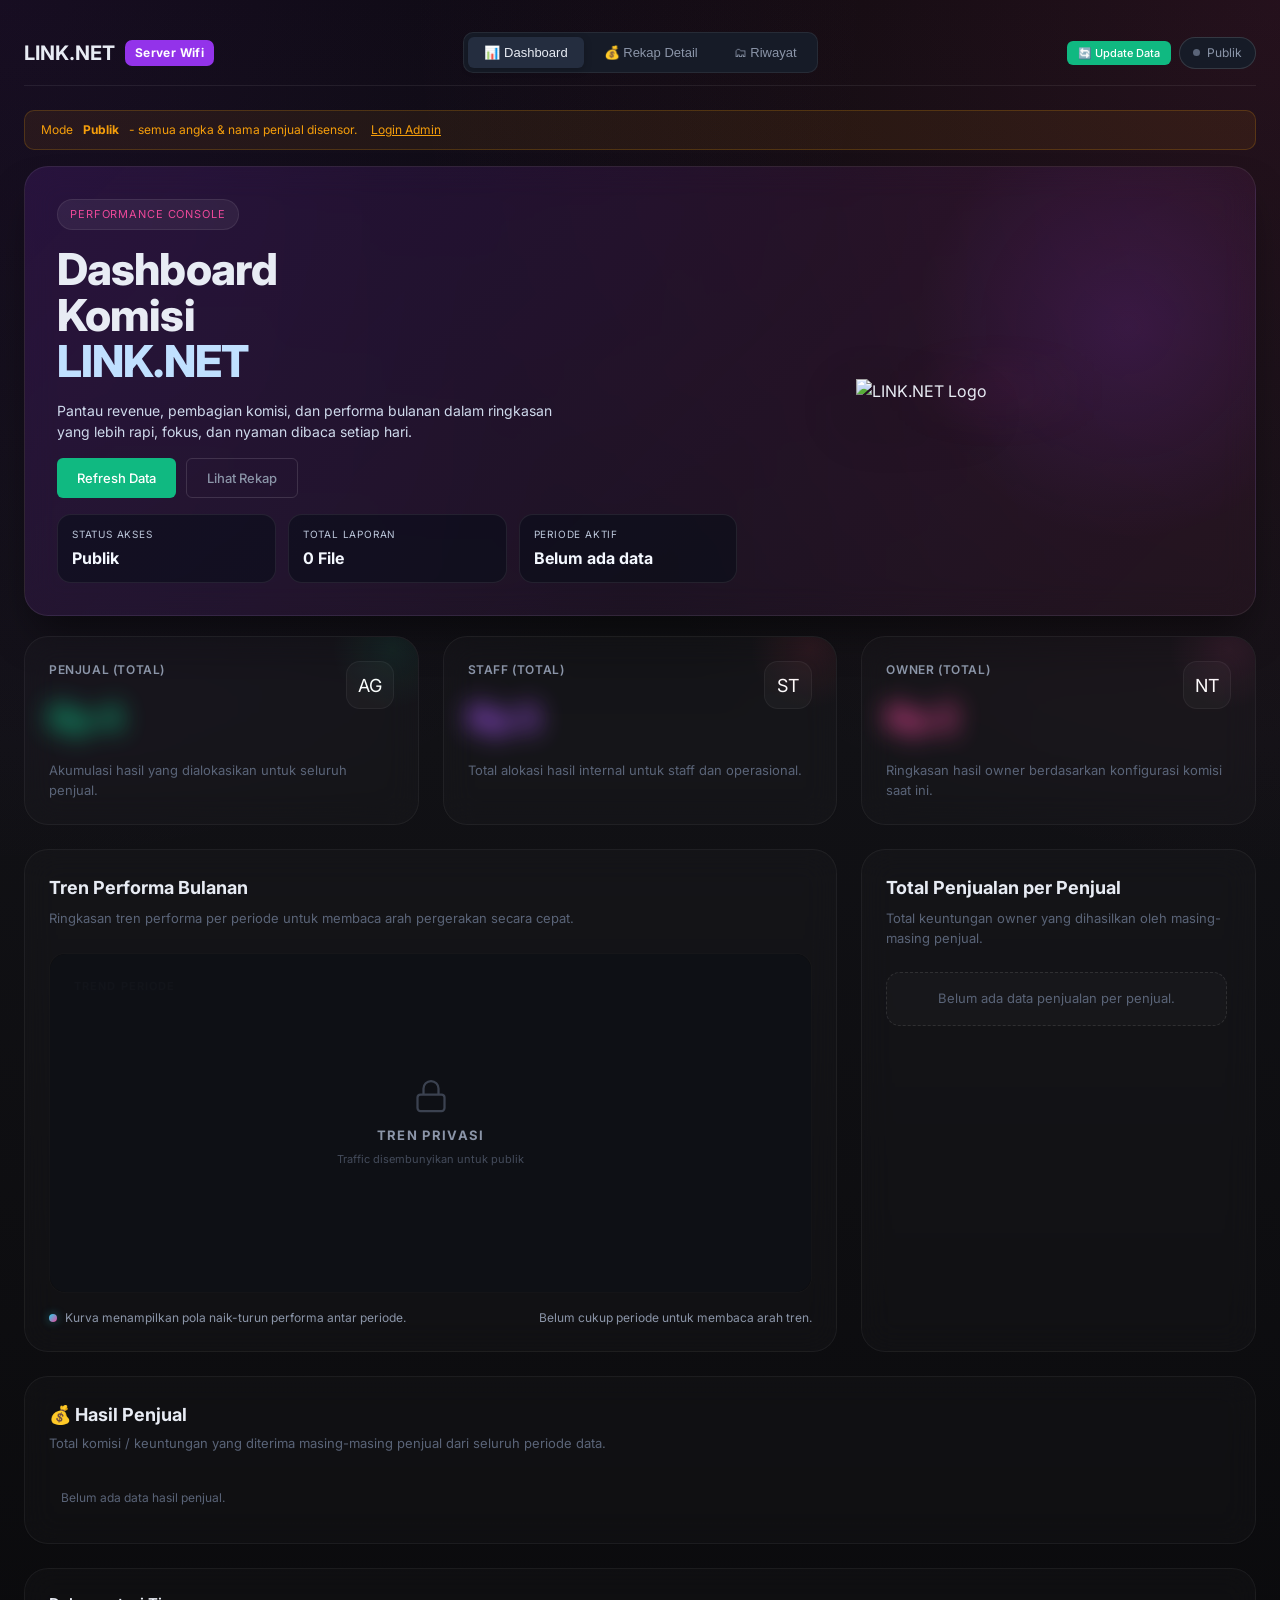
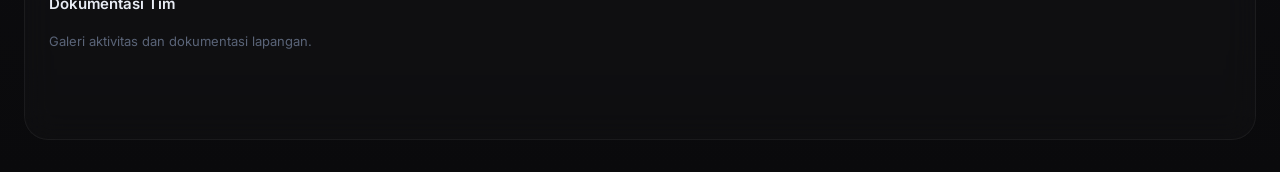
==== commit e312bf78: "Add files via upload" ====
--- a/linknet/index.html
+++ b/linknet/index.html
@@ -818,193 +818,338 @@
 };
 
 // ─── SYNC ─────────────────────────────────────────────────────────────────────
-function encodeGitHubPath(path){
+function ensureSyncStatusBox(){
+  let box=document.getElementById('sync-status-box');
+  if(box) return box;
+  const target=document.querySelector('#tab-dashboard .hero-panel') || document.querySelector('#tab-dashboard');
+  box=document.createElement('div');
+  box.id='sync-status-box';
+  box.className='notice notice-green';
+  box.style.marginTop='16px';
+  box.style.display='none';
+  if(target && target.parentNode){
+    target.parentNode.insertBefore(box, target.nextSibling);
+  }
+  return box;
+}
+
+function setSyncStatus(message, type='green'){
+  const box=ensureSyncStatusBox();
+  if(!box) return;
+  box.className=`notice notice-${type==='error'?'amber':'green'}`;
+  box.style.display='flex';
+  box.innerHTML=message;
+}
+
+function normalizeGitHubContentPath(path){
   return String(path || 'DATA MASTER')
     .split('/')
+    .filter(part => part !== '')
     .map(part => encodeURIComponent(part))
     .join('/');
 }
 
-function parseNumberValue(value){
-  if(value===null||value===undefined||value==='') return 0;
-  if(typeof value==='number') return value;
-  const cleaned=String(value)
-    .replace(/Rp/gi,'')
-    .replace(/\s/g,'')
-    .replace(/\./g,'')
-    .replace(/,/g,'.');
-  const num=parseFloat(cleaned);
+function normalizeHeaderName(value){
+  return String(value || '')
+    .trim()
+    .toLowerCase()
+    .replace(/\s+/g, '')
+    .replace(/[^a-z0-9]/g, '');
+}
+
+function findColumnIndex(headers, aliases){
+  const normHeaders = headers.map(normalizeHeaderName);
+  for(const alias of aliases){
+    const needle = normalizeHeaderName(alias);
+    const idx = normHeaders.findIndex(h => h === needle || h.includes(needle));
+    if(idx >= 0) return idx;
+  }
+  return -1;
+}
+
+function parseMoneyValue(value){
+  if(value === null || value === undefined || value === '') return 0;
+  if(typeof value === 'number') return value;
+  let str = String(value).trim();
+  str = str.replace(/rp/ig,'').replace(/\s+/g,'');
+  if(str.includes(',') && str.includes('.')){
+    str = str.replace(/\./g,'').replace(',', '.');
+  }else if(str.includes(',') && !str.includes('.')){
+    str = str.replace(',', '.');
+  }else{
+    str = str.replace(/[^\d.-]/g,'');
+  }
+  const num = parseFloat(str);
   return Number.isFinite(num) ? num : 0;
 }
 
-function monthIndexFromText(value){
-  const key=String(value||'').toLowerCase().trim();
-  const map={
-    jan:0,januari:0,january:0,
-    feb:1,februari:1,febuari:1,february:1,
-    mar:2,maret:2,march:2,
-    apr:3,april:3,
-    mei:4,may:4,
-    jun:5,juni:5,june:5,
-    jul:6,juli:6,july:6,
-    agu:7,agt:7,agustus:7,aug:7,august:7,
-    sep:8,september:8,
-    okt:9,oct:9,oktober:9,october:9,
-    nov:10,november:10,
-    des:11,dec:11,desember:11,december:11
-  };
-  return Object.prototype.hasOwnProperty.call(map,key) ? map[key] : null;
-}
-
-function periodFromFileName(name){
-  const base=String(name||'').replace(/\.[^.]+$/,'');
-  const parts=base.split(/[_\-\s]+/).filter(Boolean);
-  let month=null, year=null;
+const MONTH_LOOKUP = {
+  jan:0,januari:0,january:0,
+  feb:1,februari:1,febuari:1,february:1,
+  mar:2,maret:2,march:2,
+  apr:3,april:3,
+  mei:4,may:4,
+  jun:5,juni:5,june:5,
+  jul:6,juli:6,july:6,
+  agu:7,agustus:7,aug:7,august:7,
+  sep:8,september:8,
+  okt:9,oktober:9,oct:9,october:9,
+  nov:10,november:10,
+  des:11,desember:11,dec:11,december:11
+};
+
+function parseMonthToken(value){
+  const key = String(value || '').trim().toLowerCase().replace(/[^a-z]/g,'');
+  if(Object.prototype.hasOwnProperty.call(MONTH_LOOKUP, key)) return MONTH_LOOKUP[key];
+  return null;
+}
+
+function parsePeriodFromFileName(name){
+  const base = String(name || '').replace(/\.[^.]+$/,'');
+  const parts = base.split(/[_\-\s]+/).filter(Boolean);
+  let month = null, year = null;
   for(const part of parts){
-    const m=monthIndexFromText(part);
-    if(m!==null) month=m;
-    const y=String(part).match(/^(20\d{2}|\d{2})$/);
+    const m = parseMonthToken(part);
+    if(m !== null) month = m;
+    const y = String(part).match(/^(20\d{2}|\d{2})$/);
     if(y){
-      year=parseInt(y[1],10);
-      if(year<100) year+=2000;
+      year = parseInt(y[1],10);
+      if(year < 100) year += 2000;
     }
   }
-  return {year:Number.isInteger(year)?year:null, month:Number.isInteger(month)?month:null};
-}
-
-function parseDateInfo(raw, fallbackPeriod){
-  let year=null, month=null, display=raw;
-  if(typeof raw==='number'){
-    const d=new Date((raw-25569)*86400*1000);
-    if(!Number.isNaN(d.getTime())){
-      year=d.getFullYear();
-      month=d.getMonth();
-      display=`${d.getDate()}/${d.getMonth()+1}/${d.getFullYear()}`;
+  return {year, month};
+}
+
+function parseDateValue(value, fallbackName=''){
+  const fallback = parsePeriodFromFileName(fallbackName);
+  if(typeof value === 'number' && Number.isFinite(value)){
+    const d = new Date((value-25569)*86400*1000);
+    return {
+      label:`${d.getDate()}/${d.getMonth()+1}/${d.getFullYear()}`,
+      year:d.getFullYear(),
+      month:d.getMonth()
+    };
+  }
+  const raw = String(value || '').trim();
+  if(!raw) return {label:raw, year:fallback.year ?? null, month:fallback.month ?? null};
+  const parts = raw.split(/[-/.\s]+/).filter(Boolean);
+  let year = null, month = null, day = null;
+  if(parts.length >= 3){
+    const firstMonth = parseMonthToken(parts[0]);
+    const secondMonth = parseMonthToken(parts[1]);
+    if(firstMonth !== null){
+      month = firstMonth; day = parseInt(parts[1],10); year = parseInt(parts[2],10);
+    }else if(secondMonth !== null){
+      day = parseInt(parts[0],10); month = secondMonth; year = parseInt(parts[2],10);
+    }else if(String(parts[0]).length === 4){
+      year = parseInt(parts[0],10); month = parseInt(parts[1],10)-1; day = parseInt(parts[2],10);
+    }else{
+      day = parseInt(parts[0],10); month = parseInt(parts[1],10)-1; year = parseInt(parts[2],10);
     }
-  }else if(typeof raw==='string'){
-    const str=raw.trim();
-    const pts=str.split(/[-/]/).map(v=>v.trim()).filter(Boolean);
-    if(pts.length>=3){
-      const firstMonth=monthIndexFromText(pts[0]);
-      if(firstMonth!==null){
-        month=firstMonth;
-        year=parseInt(pts[2],10);
-      }else if(/^\d{4}$/.test(pts[0])){
-        year=parseInt(pts[0],10);
-        month=parseInt(pts[1],10)-1;
-      }else{
-        year=parseInt(pts[2],10);
-        month=parseInt(pts[1],10)-1;
+  }
+  if(year !== null && year < 100) year += 2000;
+  if(!Number.isFinite(year)) year = fallback.year ?? null;
+  if(!Number.isFinite(month)) month = fallback.month ?? null;
+  return {label:raw, year, month};
+}
+
+function rowHasMeaning(row){
+  return row.some(cell => String(cell ?? '').trim() !== '');
+}
+
+function getCell(row, index){
+  return index >= 0 ? row[index] : '';
+}
+
+function rowsFromAoa(aoa, fileName=''){
+  if(!Array.isArray(aoa)) return [];
+  const headerRowIndex = aoa.findIndex(row => {
+    const normalized = (row || []).map(normalizeHeaderName);
+    return normalized.includes('date') &&
+           (normalized.includes('username') || normalized.includes('kodevoucher') || normalized.includes('vouchercode')) &&
+           (normalized.includes('profile') || normalized.includes('paket') || normalized.includes('package'));
+  });
+  if(headerRowIndex < 0) throw new Error('Header Date/Username/Profile tidak ditemukan');
+  const headers = aoa[headerRowIndex] || [];
+  const idxDate = findColumnIndex(headers, ['Date','Tanggal']);
+  const idxTime = findColumnIndex(headers, ['Time','Waktu']);
+  const idxUser = findColumnIndex(headers, ['Username','KodeVoucher','VoucherCode','Voucher']);
+  const idxProfile = findColumnIndex(headers, ['Profile','Paket','Package']);
+  const idxComment = findColumnIndex(headers, ['Comment','Keterangan','Note']);
+  const idxPrice = findColumnIndex(headers, ['Price','Harga']);
+  return aoa.slice(headerRowIndex + 1)
+    .filter(row => rowHasMeaning(row || []))
+    .map(row => {
+      const prof = String(getCell(row, idxProfile) || '').trim();
+      let dp = prof, ds = 'Admin';
+      if(prof.includes('-')){
+        const pts = prof.split('-');
+        dp = pts[0].trim();
+        ds = pts.slice(1).join('-').trim();
       }
-    }
-  }
-  if(!Number.isInteger(year) && fallbackPeriod && Number.isInteger(fallbackPeriod.year)) year=fallbackPeriod.year;
-  if(!Number.isInteger(month) && fallbackPeriod && Number.isInteger(fallbackPeriod.month)) month=fallbackPeriod.month;
-  if(!Number.isInteger(year) || !Number.isInteger(month) || month<0 || month>11){
-    year=null;
-    month=null;
-  }
-  return {date:display, year, month};
-}
-
-function parseCsvLine(line){
-  const out=[];
-  let cur='', quoted=false;
-  for(let i=0;i<line.length;i++){
-    const ch=line[i];
-    if(ch==='"'){
-      if(quoted && line[i+1]==='"') { cur+='"'; i++; }
-      else quoted=!quoted;
-    }else if(ch===',' && !quoted){
-      out.push(cur);
-      cur='';
-    }else{
-      cur+=ch;
-    }
-  }
-  out.push(cur);
-  return out.map(v=>v.trim());
-}
-
-function csvTextToObjects(text){
-  const lines=String(text||'').split(/\r?\n/).filter(line=>line.trim()!=='');
-  const headerIndex=lines.findIndex(line=>{
-    const cells=parseCsvLine(line).map(v=>v.toLowerCase());
-    return cells.includes('date') && cells.includes('time') && cells.includes('username');
-  });
-  if(headerIndex<0) return [];
-  const headers=parseCsvLine(lines[headerIndex]);
-  return lines.slice(headerIndex+1).map(line=>{
-    const cells=parseCsvLine(line);
-    const obj={};
-    headers.forEach((h,i)=>{ obj[h]=cells[i]??''; });
-    return obj;
-  }).filter(row=>Object.values(row).some(v=>String(v||'').trim()!==''));
-}
-
-function normalizeReportRows(raw, fileName){
-  const fallbackPeriod=periodFromFileName(fileName);
-  return (raw||[]).map(r=>{
-    let prof=String(r.Profile||r.Paket||'').trim(), dp=prof, ds='Admin';
+      const parsedDate = parseDateValue(getCell(row, idxDate), fileName);
+      return {
+        date: parsedDate.label,
+        time: formatTimeValue(getCell(row, idxTime)),
+        voucherCode: String(getCell(row, idxUser) || '').trim(),
+        note: String(getCell(row, idxComment) || '').trim(),
+        year: parsedDate.year,
+        month: parsedDate.month,
+        sellerRaw: ds,
+        pkgRaw: dp,
+        price: parseMoneyValue(getCell(row, idxPrice))
+      };
+    })
+    .filter(r => r.voucherCode || r.pkgRaw || r.price || r.date);
+}
+
+async function parseReportFile(file){
+  const fileRes = await fetch(`${file.download_url}${file.download_url.includes('?')?'&':'?'}v=${Date.now()}`, {cache:'no-store'});
+  if(!fileRes.ok) throw new Error(`HTTP ${fileRes.status}`);
+  const ext = String(file.name || '').split('.').pop().toLowerCase();
+  let wb;
+  if(ext === 'csv'){
+    const text = await fileRes.text();
+    wb = XLSX.read(text, {type:'string', raw:false});
+  }else{
+    const ab = await fileRes.arrayBuffer();
+    wb = XLSX.read(new Uint8Array(ab), {type:'array', raw:false});
+  }
+  if(!wb.SheetNames || wb.SheetNames.length===0) throw new Error('Sheet kosong');
+  const sheet = wb.Sheets[wb.SheetNames[0]];
+  const aoa = XLSX.utils.sheet_to_json(sheet, {header:1, defval:'', raw:false});
+  return rowsFromAoa(aoa, file.name);
+}
+
+function extractRowsFromSheet(raw, fileName=''){
+  if(Array.isArray(raw) && raw.length && Array.isArray(raw[0])) return rowsFromAoa(raw, fileName);
+  return raw.map(r=>{
+    let prof=String(r.Profile||r.Paket||r.Package||'').trim(), dp=prof, ds='Admin';
     if(prof.includes('-')){const pts=prof.split('-');dp=pts[0].trim();ds=pts.slice(1).join('-').trim();}
-    const parsedDate=parseDateInfo(r.Date, fallbackPeriod);
+    const parsedDate=parseDateValue(r.Date||r.Tanggal||'', fileName);
     return{
-      date:parsedDate.date,
+      date:parsedDate.label,
       time:formatTimeValue(r.Time||r.Waktu||''),
-      voucherCode:String(r.Username||r.KodeVoucher||r.VoucherCode||'').trim(),
-      note:String(r.Comment||r.Keterangan||'').trim(),
+      voucherCode:String(r.Username||r.KodeVoucher||r.VoucherCode||r.Voucher||'').trim(),
+      note:String(r.Comment||r.Keterangan||r.Note||'').trim(),
       year:parsedDate.year,
       month:parsedDate.month,
       sellerRaw:ds,
       pkgRaw:dp,
-      price:parseNumberValue(r.Price||r.Harga||0)
+      price:parseMoneyValue(r.Price||r.Harga||0)
     };
-  }).filter(row=>row.pkgRaw||row.sellerRaw||row.voucherCode||row.price);
+  }).filter(r=>r.voucherCode || r.pkgRaw || r.price || r.date);
+}
+
+// ─── SYNC ─────────────────────────────────────────────────────────────────────
+function makeRawGitHubUrl(path, branch='main'){
+  return `https://raw.githubusercontent.com/${GH.user}/${GH.repo}/${encodeURIComponent(branch)}/${normalizeGitHubContentPath(path)}`;
+}
+
+function getCandidateReportFiles(folderPath){
+  const cleanFolder=String(folderPath||'linknet/DATA MASTER').replace(/^\/+|\/+$/g,'');
+  const monthAliases=[
+    ['Januari'],
+    ['Febuari','Februari'],
+    ['Maret'],
+    ['April'],
+    ['Mei'],
+    ['Juni'],
+    ['Juli'],
+    ['Agustus'],
+    ['September'],
+    ['Oktober'],
+    ['November'],
+    ['Desember']
+  ];
+  const extensions=['csv','xlsx','xls'];
+  const currentYear=new Date().getFullYear();
+  const startYear=2024;
+  const endYear=Math.max(currentYear+2, 2028);
+  const files=[];
+  for(let year=startYear; year<=endYear; year++){
+    for(const aliases of monthAliases){
+      for(const monthName of aliases){
+        for(const ext of extensions){
+          const name=`${monthName}_${year}.${ext}`;
+          const path=`${cleanFolder}/${name}`;
+          files.push({
+            name,
+            path,
+            sha:path,
+            download_url:makeRawGitHubUrl(path, 'main')
+          });
+        }
+      }
+    }
+  }
+  return files;
+}
+
+async function rawFileExists(file){
+  const url=`${file.download_url}?v=${Date.now()}`;
+  try{
+    const head=await fetch(url, {method:'HEAD', cache:'no-store'});
+    if(head.ok) return true;
+    if(head.status !== 405 && head.status !== 403) return false;
+  }catch(e){
+    // Beberapa host/CDN tidak mengizinkan HEAD. Lanjut cek GET ringan.
+  }
+  try{
+    const res=await fetch(url, {cache:'no-store'});
+    return res.ok;
+  }catch(e){
+    return false;
+  }
+}
+
+async function listReportFiles(){
+  const folderPath=String(GH.path || 'linknet/DATA MASTER').trim() || 'linknet/DATA MASTER';
+  const candidates=getCandidateReportFiles(folderPath);
+  const found=[];
+  setSyncStatus(`🔎 Mencari file standar di <b>${folderPath}</b> tanpa GitHub API...`, 'green');
+  for(const file of candidates){
+    if(await rawFileExists(file)) found.push(file);
+  }
+  if(!found.length){
+    throw new Error(`Tidak ada file standar ditemukan di ${folderPath}. Pastikan nama file seperti Juni_2026.csv atau Juni_2026.xlsx`);
+  }
+  return found;
 }
 
 async function syncFromGitHub() {
   if(!GH.user||!GH.repo) return;
   if(state.isSyncing) return;
   state.isSyncing=true; toggleSyncBtn(true);
+  const folderPath=String(GH.path || 'DATA MASTER').trim() || 'DATA MASTER';
+  setSyncStatus(`🔄 Membaca folder data <b>${folderPath}</b>...`, 'green');
   try {
-    const baseApi=`https://api.github.com/repos/${GH.user}/${GH.repo}/contents`;
-    const komisiRes=await fetch(`${baseApi}/komisi.json`);
-    if(komisiRes.ok){
-      const komisiFile=await komisiRes.json();
-      await loadKomisiJson(komisiFile.download_url);
-    }
-
-    const api=`${baseApi}/${encodeGitHubPath(GH.path||'DATA MASTER')}`;
-    const res=await fetch(api);
-    if(!res.ok) throw new Error(`Folder tidak ditemukan: ${GH.path||'DATA MASTER'}`);
-    const contents=await res.json();
-    const reportFiles=contents.filter(f=>/\.(xlsx|xls|csv)$/i.test(f.name));
+    try { await loadKomisiJson(); } catch(e) { console.warn('Gagal memuat komisi lokal', e); }
+
+    const reportFiles=await listReportFiles();
     const newR=[];
     const failed=[];
+
     for(const file of reportFiles){
       try{
-        let raw=[];
-        if(/\.csv$/i.test(file.name)){
-          const text=await (await fetch(file.download_url)).text();
-          raw=csvTextToObjects(text);
-        }else{
-          const ab=await (await fetch(file.download_url)).arrayBuffer();
-          const wb=XLSX.read(new Uint8Array(ab),{type:'array'});
-          raw=XLSX.utils.sheet_to_json(wb.Sheets[wb.SheetNames[0]]);
-        }
-        const rows=normalizeReportRows(raw,file.name);
-        newR.push({id:file.sha,name:file.name,rows});
-      }catch(fileErr){
-        console.error(`Gagal membaca ${file.name}`, fileErr);
-        failed.push(file.name);
+        const rows=await parseReportFile(file);
+        newR.push({id:file.sha||file.name,name:file.name,rows});
+      }catch(err){
+        console.error('Gagal membaca file:', file.name, err);
+        failed.push(`${file.name} (${err.message||err})`);
       }
     }
+
     state.reports=sortReportsByPeriod(newR);
     saveData(); updateUI();
-    if(failed.length){
-      console.warn('File gagal dibaca:', failed.join(', '));
-    }
-  } catch(e){console.error(e);}
+    const totalRows=newR.reduce((s,r)=>s+(r.rows?r.rows.length:0),0);
+    const okMsg=`✅ Folder <b>${folderPath}</b> terbaca. File ditemukan: <b>${reportFiles.length}</b>, berhasil dibaca: <b>${newR.length}</b>, transaksi: <b>${totalRows}</b>`;
+    const failMsg=failed.length?`<br>⚠️ File gagal dibaca: ${failed.map(n=>`<code>${n}</code>`).join(', ')}`:'';
+    setSyncStatus(okMsg+failMsg, failed.length?'error':'green');
+  } catch(e){
+    console.error(e);
+    setSyncStatus(`⚠️ Gagal membaca data: <b>${e.message||e}</b><br><small>Repo: ${GH.user}/${GH.repo} · Folder: ${folderPath}</small>`, 'error');
+  }
   finally{state.isSyncing=false;toggleSyncBtn(false);}
 }
 
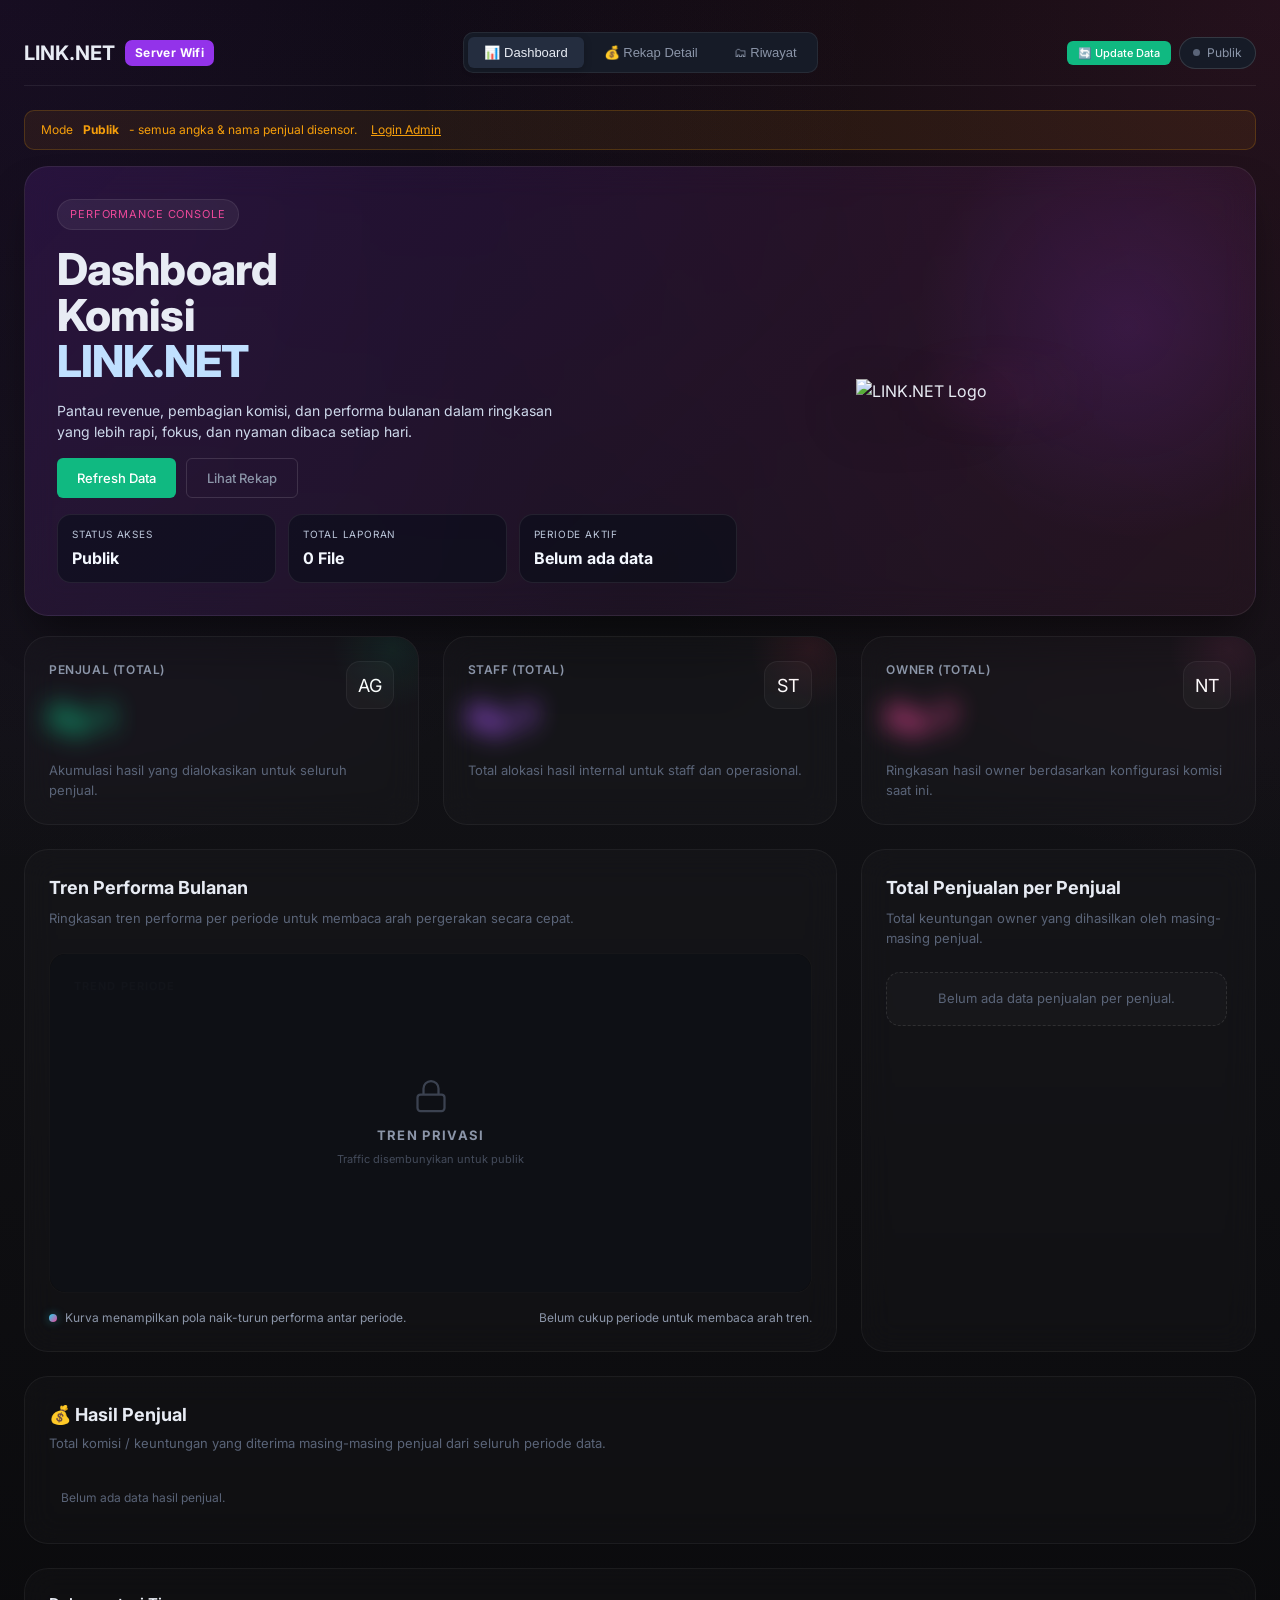
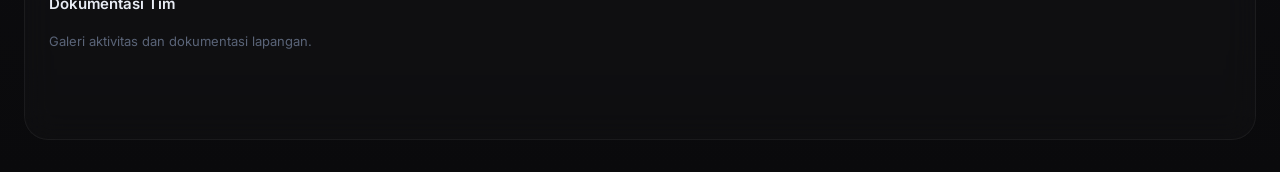
==== commit a1a0a94a: "Add files via upload" ====
--- a/linknet/index.html
+++ b/linknet/index.html
@@ -1107,7 +1107,7 @@
   const folderPath=String(GH.path || 'linknet/DATA MASTER').trim() || 'linknet/DATA MASTER';
   const candidates=getCandidateReportFiles(folderPath);
   const found=[];
-  setSyncStatus(`🔎 Mencari file standar di <b>${folderPath}</b> tanpa GitHub API...`, 'green');
+  setSyncStatus(`🔎 Mencari file di <b>${folderPath}</b> ...`, 'green');
   for(const file of candidates){
     if(await rawFileExists(file)) found.push(file);
   }
